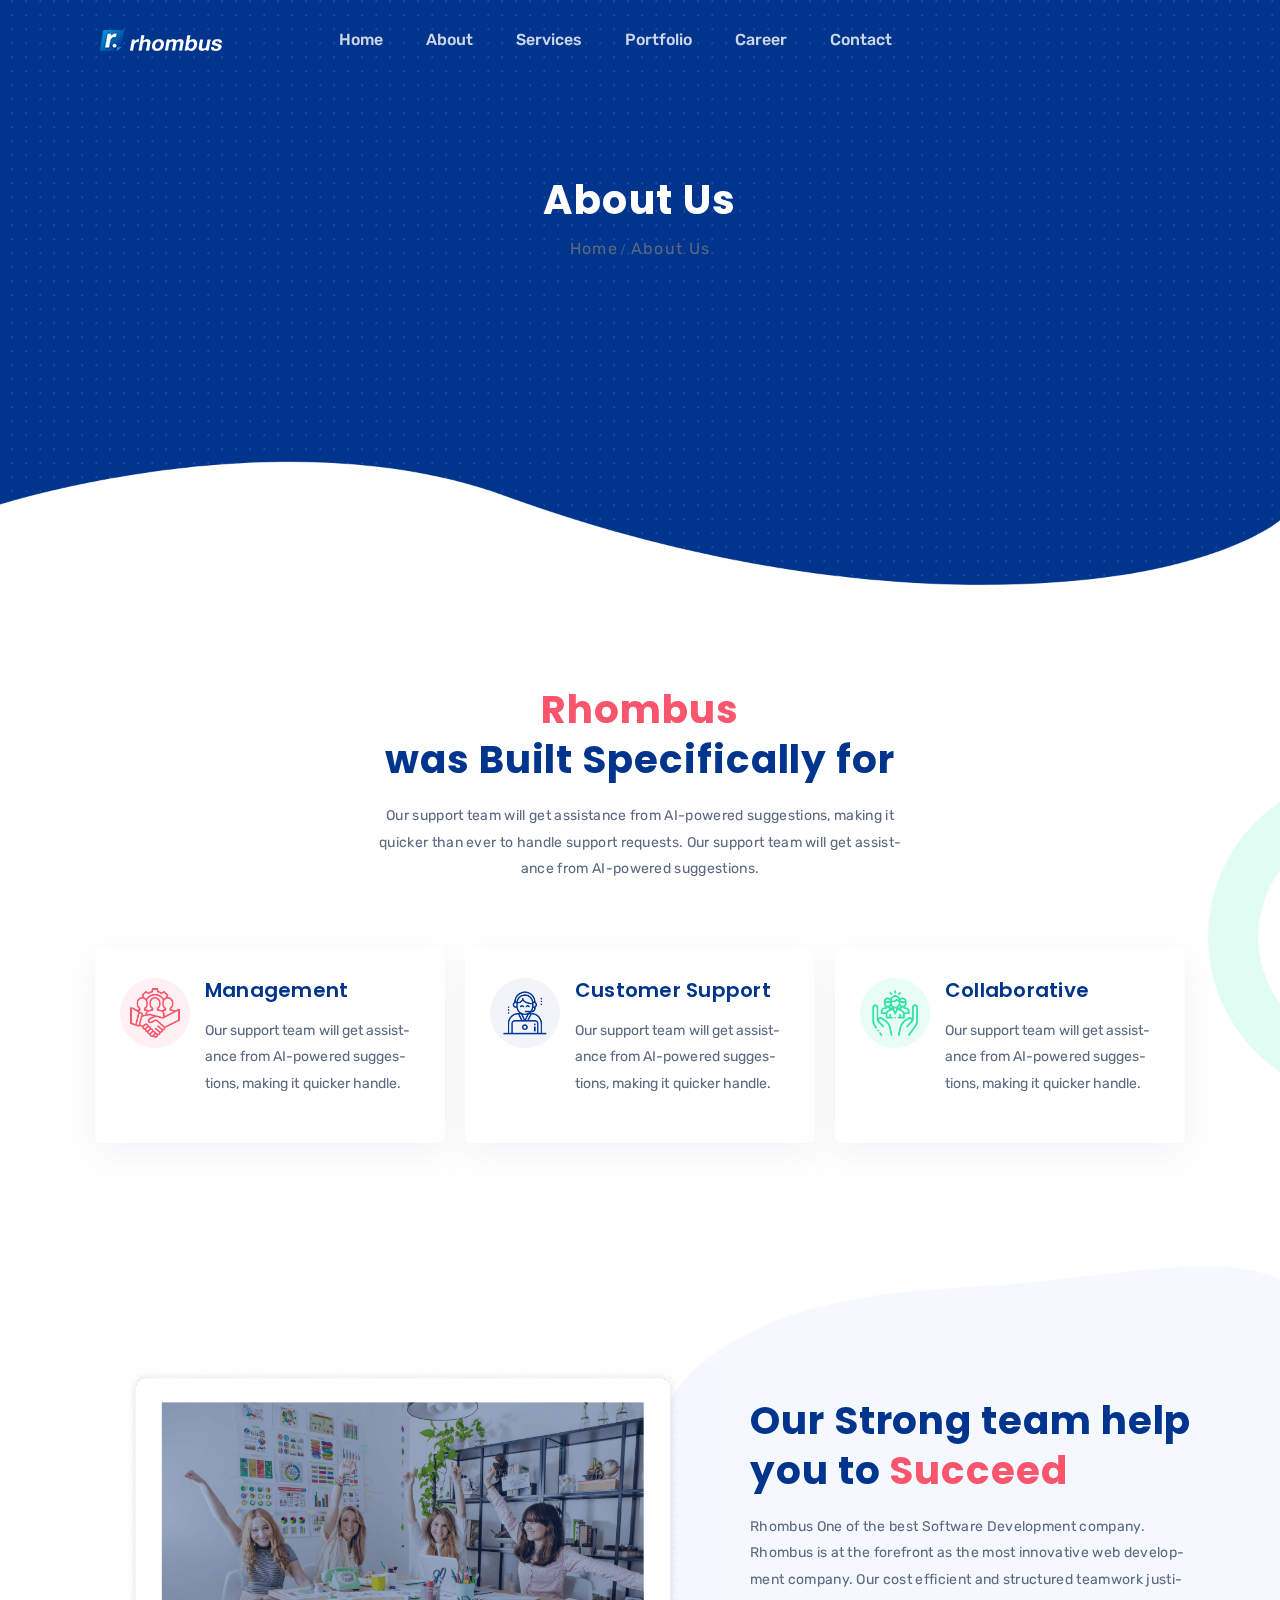
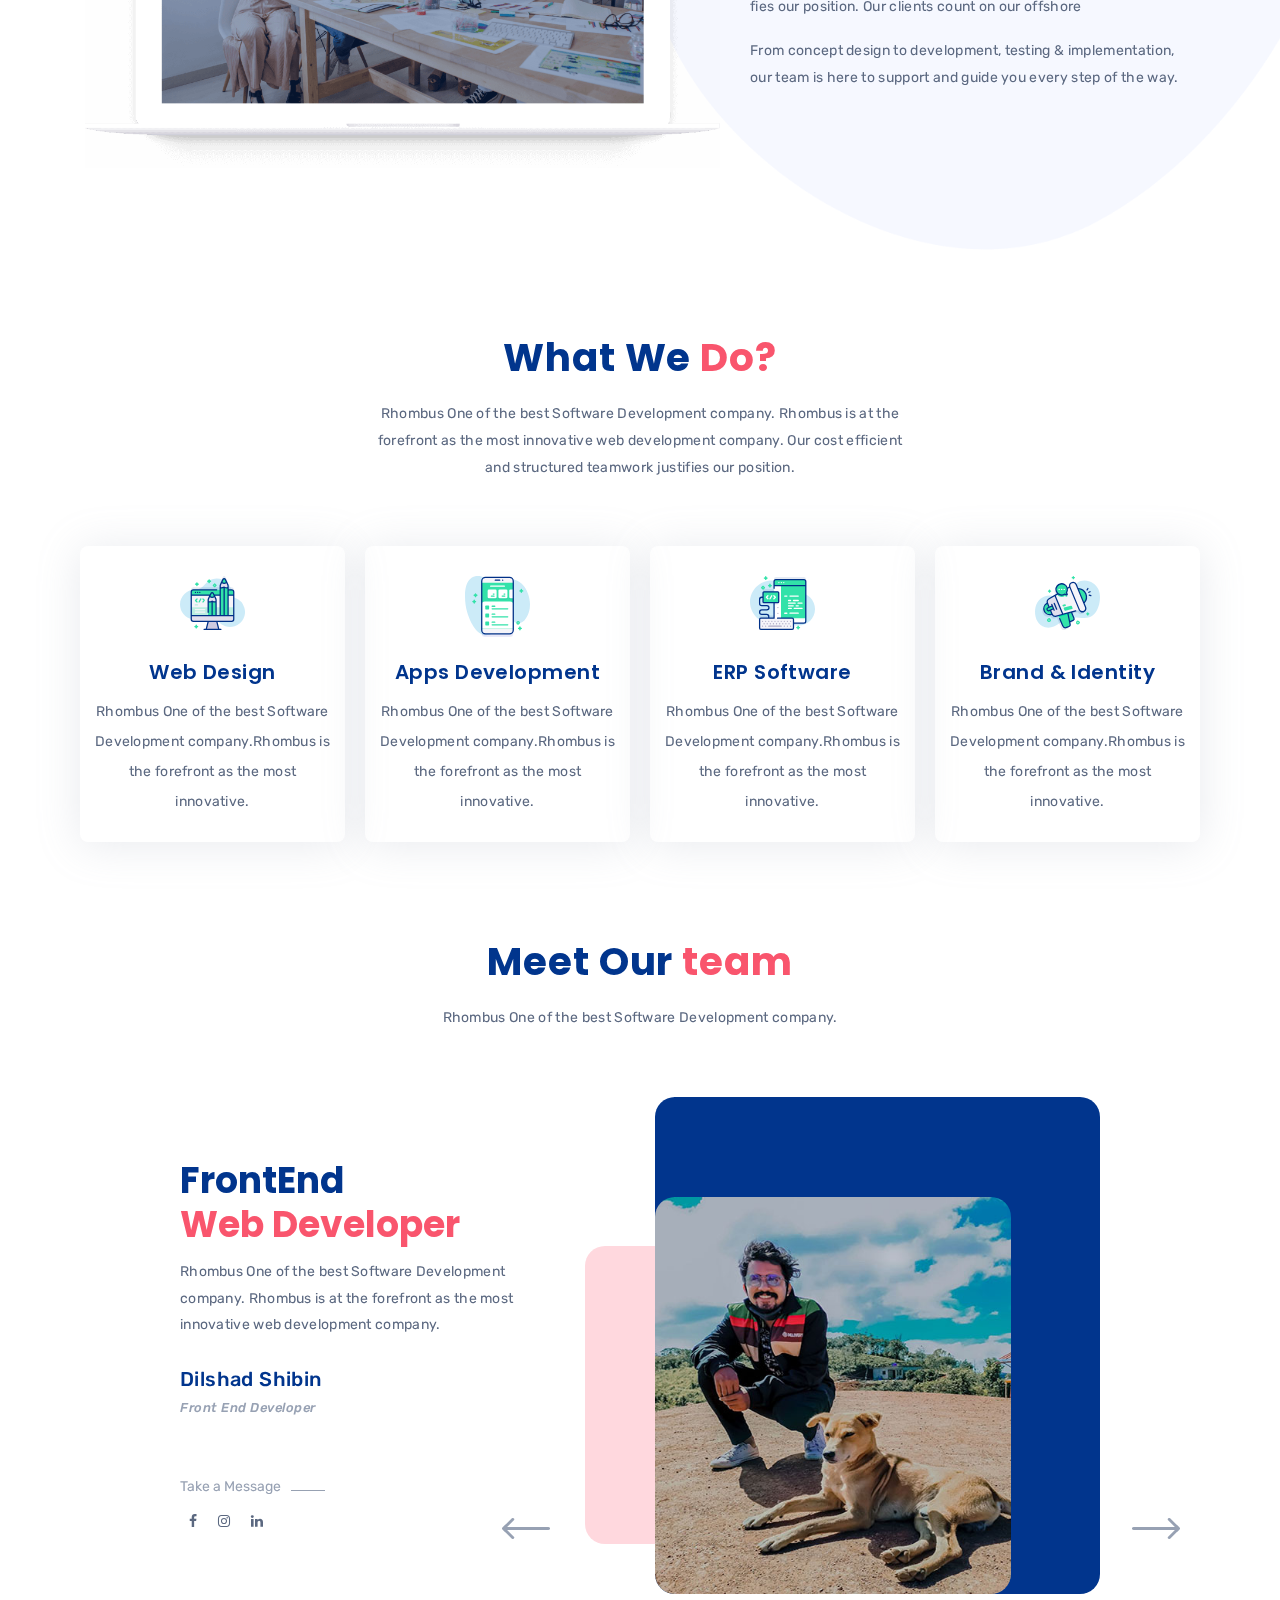
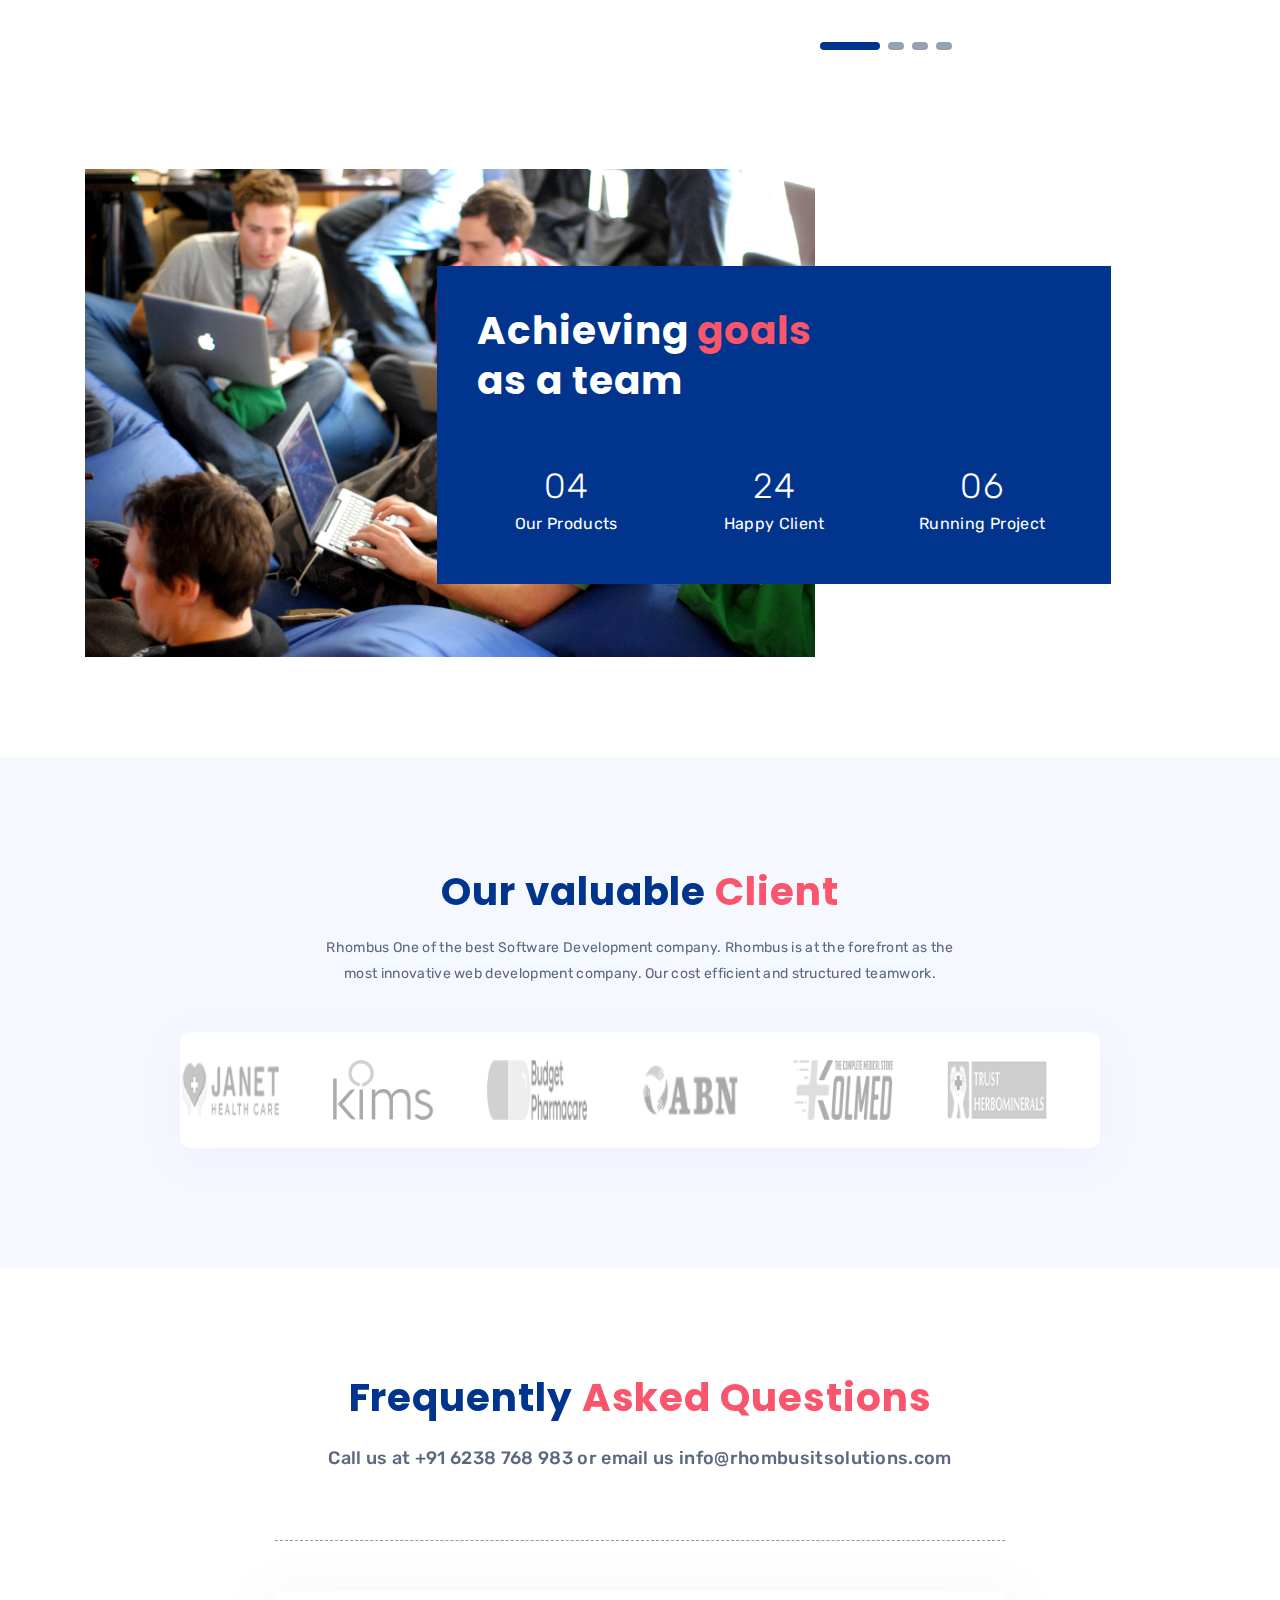
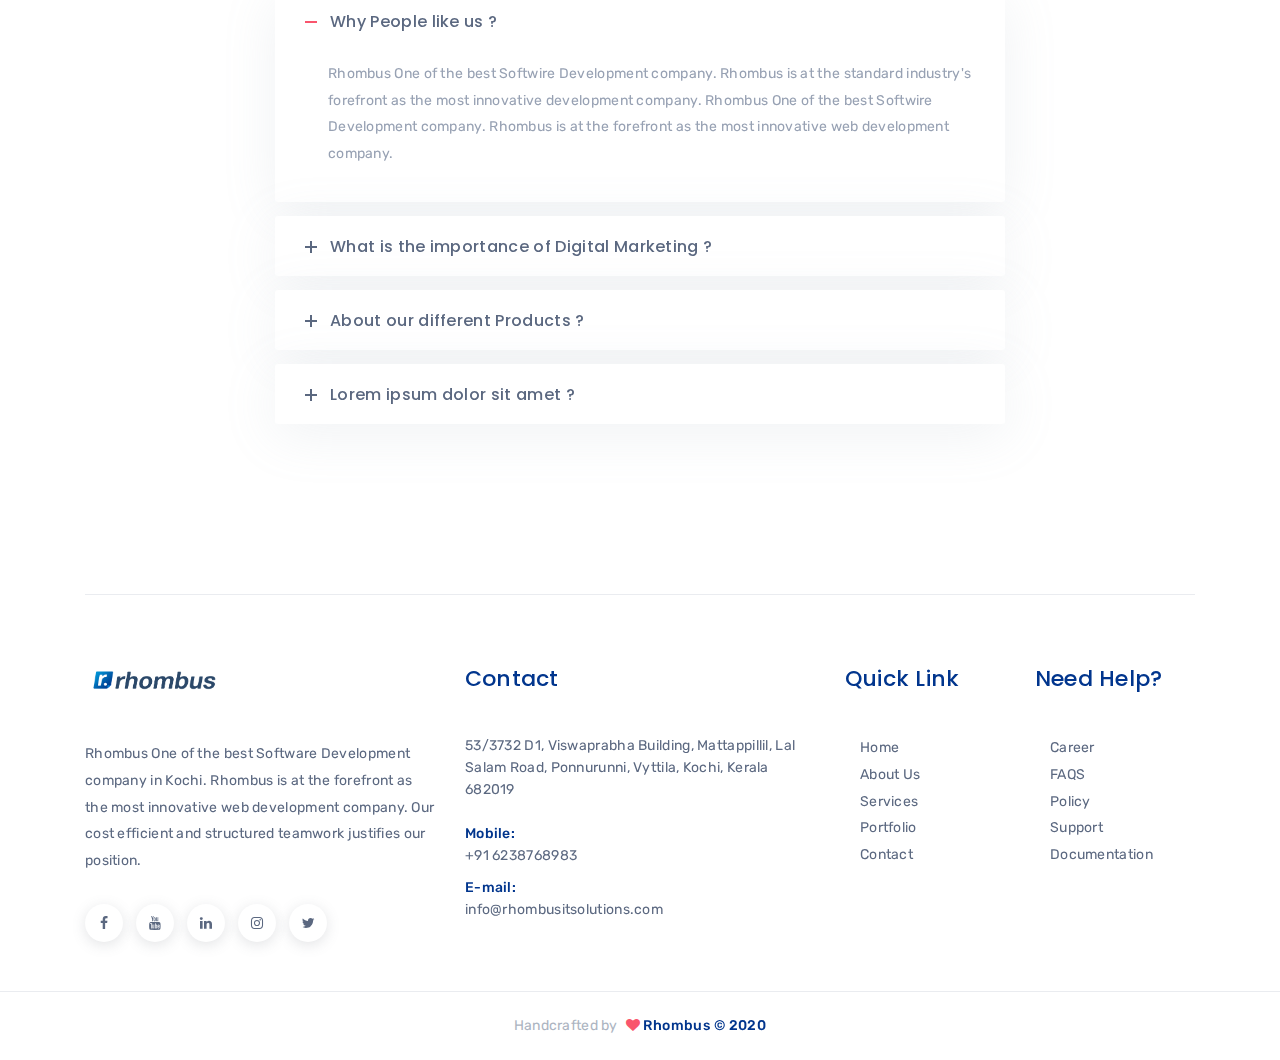
==== about.html @ 4ef1d9f0 "added website coded in local" ====
<!DOCTYPE html>
<html lang="en" style="scroll-behavior: smooth;">
    <head>
        <meta charset="UTF-8">
        <meta name="viewport" content="width=device-width, initial-scale=1.0">
        <meta http-equiv="X-UA-Compatible" content="IE=edge" />
        <meta name="theme-color" content="#01358D">
        <meta name="title" content="Web Development Company in Kochi | ERP Software | Ecommerce | Mobile Apps">
        <meta name="description" content="Rhombus IT Solutions is one of the best Web Design and Development Company in Kochi, Kerala. We providing Web Designing, Web Development, Ecommerce,ERP Software, Digital Marketing, mobile application etc. services." >
        <meta name="keywords" content="web development company in Kochi, web development company in Cochin, web design company in Kochi, web design company in Cochin, seo services in Kochi, seo services in Cochin, web design and development company in Kochi, web development and design company in Cochin, web development services in kochi, web development services in cochin, web design services in kochi, web design services in cochin, Web Application Development Company in Kochi, best digital marketing company in kochi, digital marketing agency in kerala, digital marketing companies in ernakulam, best digital marketing company kerala, social media marketing kochi, Web Application Development Company in Cochin, php web development company in Cochin, digital marketing services, Ecommerce development, Branding, ERP Software, ERP software development, Mobile applications" />
        <title>Rhombus It Solutions | Web Development Company in Kochi | ERP Software | Ecommerce | Mobile Application</title>
        <meta name="geo.placename" content="Kochi,Vyttila">
        <!-- favicon -->
        <link rel=icon href="assets/img/rhombus_favicon.png" sizes="20x20" type="image/png">
        <!-- Links -->
        <link rel="stylesheet" href="assets/css/animate.css">
        <link rel="stylesheet" href="assets/css/bootstrap.min.css">
        <link rel="stylesheet" href="assets/css/magnific-popup.css">
        <link rel="stylesheet" href="assets/css/owl-carousel.min.css">
        <link rel="stylesheet" href="assets/css/font-awesome.min.css">
        <link rel="stylesheet" href="assets/css/themify-icons.css">
        <link rel="stylesheet" href="assets/css/slick.css">
        <link rel="stylesheet" href="assets/css/animated-slider.css">
        <link rel="stylesheet" href="assets/css/style.css">
        <link rel="stylesheet" href="assets/css/responsive.css">
        <!-- Og -->
        <meta property="og:locale" content="en" />
        <meta property="og:type" content="website" />
        <meta property="og:title" content="Rhombus IT Solutions is leading Webiste development, Android Application, ERP Software Application and Digital Marketing Company in Kochi, Vyttila" />
        <meta property="og:description" content="Rhombus IT Solutions, Web Design Company in kochi offering internet marketing, SEO, Social Media Marketing, PPC , Google Adwords , mobile app development - Android, ecommerce development, ERP Software Development in Kochi,vyttila - India">
        <meta property="og:url" content="http://rhombusitsolutions.com/" />
        <meta property="og:image" content="assets/img/og-image.png">
        <meta property="og:image:type" content="image/png">
        <meta property="og:image:width" content="520">
        <meta property="og:image:height" content="600">
        <meta property="og:site_name" content="Rhombus IT Solutions" />
        <meta property="og:publisher" content="Contact : +916238768983" />
    
    
    </head>
<body>
    <!-- preloader area start -->
    <div class="preloader" id="preloader">
        <div class="preloader-inner">
            <div class="spinner">
                <div class="dot1"></div>
                <div class="dot2"></div>
            </div>
        </div>
    </div>

    <!-- sidemenu[open in mobile size] -->
    <div class="sidemenu_section">
        <div class="close_menu">
            <span class="span1"></span>
            <span class="span2"></span>
        </div>
        <div class="side_menu_links">
            <ul id="nav-scrollspy">
                <li><a href="index.html">Home</a></li>
                <li><a href="contact.html">About</a></li>
                <li><a href="index.html#service">Service</a></li>
                <li><a href="index.html#portfolio">Portfolio</a></li>
                <li><a href="career-listing.html">Career</a></li>
                <li><a href="contact.html">Contact</a></li>
            </ul>
        </div>
        <div class="logo-rhombus">
            <img src="assets/img/rhombus_flat_logo.png" alt="logo">
        </div>
    </div>

    <!-- navbar area start -->
    <nav class="navbar navbar-area navbar-area-2 navbar-expand-lg nav-style-01">
        <div class="container nav-container">
            <div class="responsive-mobile-menu">
                <div class="logo-wrapper mobile-logo">
                    <a href="index.html" class="logo">
                        <img class="main-logo" src="assets/img/rhombus_flat_logo.png" alt="logo">
                        <img class="sticky-logo" src="assets/img/rhombus_logo_03_small.png" alt="logo">
                    </a>
                </div>
                <button class="sidemenu">
                    <span class="line"></span>
                    <span class="line"></span>
                    <span class="line"></span>
            </button>
            </div>
            <div class="collapse navbar-collapse" id="rhombus_main_menu">
                <div class="logo-wrapper desktop-logo">
                    <a href="index.html" class="logo">
                        <img class="main-logo" src="assets/img/rhombus_flat_logo.png" alt="logo">
                        <img class="sticky-logo" src="assets/img/rhombus_logo_03_small.png" alt="logo">
                    </a>
                </div>
                <ul class="navbar-nav">
                    <li>
                        <a href="index.html">Home</a>
                    </li>
                    <li><a href="about.html">About</a></li>
                    <li>
                        <a href="index.html#services">Services</a>
                    </li>
                    <li>
                        <a href="index.html#portfolio">Portfolio</a>
                    </li>
                    <li><a href="career-listing.html">Career</a></li>
                    <li>
                        <a href="contact.html">Contact</a>
                    </li>
                </ul>
            </div>
        </div>
    </nav>

    <!-- breadcrumb area start -->
    <div class="breadcrumb-area breadcrumb-area-2" style="background-image:url(assets/img/bg/h5banner.png);">
        <div class="container">
            <div class="row">
                <div class="col-lg-12">
                    <div class="breadcrumb-inner">
                        <h1 class="page-title">About Us</h1>
                        <ul class="page-list">
                            <li><a href="index.html">Home</a></li>
                            <li>About Us</li>
                        </ul>
                    </div>
                </div>
            </div>
        </div>
    </div>

    <!-- Service area start -->
    <div class="service-area sbbs-service-area pd-top-112">
        <div class="container">
            <div class="row justify-content-center">
                <div class="col-xl-6">
                    <div class="section-title text-center">
                        <h2 class="title"><span>Rhombus</span> <br> was Built Specifically for</h2>
                        <p>Our support team will get assistance from AI-powered suggestions, making it quicker than ever to handle support requests. Our support team will get assistance from AI-powered suggestions.</p>
                    </div>
                </div>
            </div>
            <div class="row justify-content-center no-gutters">
                <div class="col-xl-4 col-lg-4 col-md-6">
                    <div class="single-service-left">
                        <div class="media">
                            <div class="thumb media-left">
                                <img src="assets/img/icons/f1.png" alt="service">    
                            </div>
                            <div class="media-body">
                                <h6>Management</h6>
                                <p>Our support team will get assistance from AI-powered suggestions, making it quicker handle.</p>
                            </div>
                        </div>
                    </div>                
                </div>
                <div class="col-xl-4 col-lg-4 col-md-6">
                    <div class="single-service-left">
                        <div class="media">
                            <div class="thumb media-left">
                                <img src="assets/img/icons/f2.png" alt="service">    
                            </div>
                            <div class="media-body">
                                <h6>Customer Support</h6>
                                <p>Our support team will get assistance from AI-powered suggestions, making it quicker handle.</p>
                            </div>
                        </div>
                    </div>                
                </div>
                <div class="col-xl-4 col-lg-4 col-md-6">
                    <div class="single-service-left">
                        <div class="media">
                            <div class="thumb media-left">
                                <img src="assets/img/icons/f3.png" alt="service">    
                            </div>
                            <div class="media-body">
                                <h6>Collaborative</h6>
                                <p>Our support team will get assistance from AI-powered suggestions, making it quicker handle.</p>
                            </div>
                        </div>
                    </div>                
                </div>
            </div>
        </div>
    </div>

    <!-- About area Start -->
    <div class="sbtc-success-section sbst-provide-security pd-top-80" style="background-image:url(assets/img/bg/9.png);">
        <div class="container">
            <div class="row">
                <div class="col-lg-7">
                    <div class="img-with-video img-with-video-2">
                        <div class="img-wrap">
                            <img src="assets/img/1.png" alt="img">
                        </div>
                    </div>
                </div>
                <div class="col-lg-5 desktop-center-item">
                    <div class="section-title style-two">
                        <h2 class="title">Our Strong team help <br> you to <span>Succeed</span></h2>
                        <p>Rhombus One of the best Software Development company. Rhombus is at the forefront as the most innovative web development company. Our cost efficient and structured teamwork justifies our position. Our clients count on our offshore</p>
                        <p>From concept design to development, testing & implementation, our team is here to support and guide you every step of the way.</p>
                    </div>
                </div>
            </div>
        </div>
    </div>

    <!-- what we do area -->
    <div class="sbst-service-area pd-top-80">
        <div class="container">
            <div class="row justify-content-center">
                <div class="col-xl-6 col-lg-10">
                    <div class="section-title text-center">
                        <h2 class="title">What We <span>Do?</span></h2>
                        <p>Rhombus One of the best Software Development company. Rhombus is at the forefront as the most innovative web development company. Our cost efficient and structured teamwork justifies our position.</p>
                    </div>
                </div>
            </div>
            <div class="row custom-gutters-20 justify-content-center">
                <div class="col-lg-3 col-sm-6">
                    <div class="single-service-2 text-center">
                        <div class="thumb">
                            <img src="assets/img/icons/rhombus_icons/icon_web_design.svg" alt="service">
                        </div>
                        <h6>Web Design</h6>
                        <p>Rhombus One of the best Software Development company.Rhombus is the forefront as the most innovative.</p>
                    </div>
                </div>
                <div class="col-lg-3 col-sm-6">
                    <div class="single-service-2 text-center">
                        <div class="thumb">
                            <img src="assets/img/icons/rhombus_icons/icon_mobile_apps.svg" alt="service">
                        </div>
                        <h6>Apps Development</h6>
                        <p>Rhombus One of the best Software Development company.Rhombus is the forefront as the most innovative.</p>
                    </div>
                </div>
                <div class="col-lg-3 col-sm-6">
                    <div class="single-service-2 text-center">
                        <div class="thumb">
                            <img src="assets/img/icons/rhombus_icons/icon_software_dev.svg" alt="service">
                        </div>
                        <h6>ERP Software</h6>
                        <p>Rhombus One of the best Software Development company.Rhombus is the forefront as the most innovative.</p>
                    </div>
                </div>
                <div class="col-lg-3 col-sm-6">
                    <div class="single-service-2 text-center">
                        <div class="thumb">
                            <img src="assets/img/icons/rhombus_icons/icon_digital_marketing.svg" alt="service">
                        </div>
                        <h6>Brand & Identity</h6>
                        <p>Rhombus One of the best Software Development company.Rhombus is the forefront as the most innovative.</p>
                    </div>
                </div>
            </div>
        </div>
    </div>

    <!-- Team area Start -->
    <div class="sbtc-team-section mg-top-65">
        <div class="container">
            <div class="row justify-content-center">
                <div class="col-xl-8">
                    <div class="section-title text-md-center">
                        <h2 class="title">Meet Our <span>team</span></h2>
                        <p>Rhombus One of the best Software Development company.</p>
                    </div>
                </div>
            </div>
            <div class="row">
                <div class="col-xl-10 offset-xl-1">
                    <div class="team-slider">
                        <div class="team-slider-item">
                            <div class="row">
                                <div class="col-lg-6 order-lg-12">
                                    <div class="team-member-img">
                                        <div class="team-shape1"></div>
                                        <div class="thumb">
                                            <img src="assets/img/team/dilshad shibin.jpg" alt="team">
                                        </div>
                                        <div class="team-shape2"></div>
                                    </div>
                                </div>
                                <div class="col-lg-6 order-lg-1">
                                    <div class="team-member-details">
                                        <h3>FrontEnd <br> <span>Web Developer</span></h3>
                                        <p>Rhombus One of the best Software Development company. Rhombus is at the forefront as the most innovative web development company.</p>
                                        <span class="name d-block">Dilshad Shibin</span>
                                        <span class="designation d-block">Front End Developer</span>
                                        <span class="social-media-title">Take a Message</span>
                                        <ul>
                                            <li>
                                                <a href="#" class="facebook" target="_blank"><i class="fa fa-facebook"></i></a>
                                            </li>
                                            <li>
                                                <a href="#" class="instagram" target="_blank"><i class="fa fa-instagram"></i></a>
                                            </li>
                                            <li>
                                                <a href="#" class="linkedin" target="_blank"><i class="fa fa-linkedin"></i></a>
                                            </li>
                                        </ul>
                                    </div>
                                </div>
                            </div>
                        </div>
                        <div class="team-slider-item">
                            <div class="row">
                                <div class="col-lg-6 order-lg-12">
                                    <div class="team-member-img">
                                        <div class="team-shape1"></div>
                                        <div class="thumb">
                                            <img src="assets/img/team/t2.png" alt="team">
                                        </div>
                                        <div class="team-shape2"></div>
                                    </div>
                                </div>
                                <div class="col-lg-6 order-lg-1">
                                    <div class="team-member-details">
                                        <h3>User Experience <br> <span>Problem solver</span></h3>
                                        <p>Rhombus One of the best Software Development company. Rhombus is at the forefront as the most innovative web development company.</p>
                                        <span class="name d-block">Ramya Nair</span>
                                        <span class="designation d-block">User Experience Eng.</span>
                                        <span class="social-media-title">Take a Message</span>
                                        <ul>
                                            <li>
                                                <a href="#" class="facebook" target="_blank"><i class="fa fa-facebook"></i></a>
                                            </li>
                                            <li>
                                                <a href="#" class="instagram" target="_blank"><i class="fa fa-instagram"></i></a>
                                            </li>
                                            <li>
                                                <a href="#" class="linkedin" target="_blank"><i class="fa fa-linkedin"></i></a>
                                            </li>
                                        </ul>
                                    </div>
                                </div>
                            </div>
                        </div>
                        <div class="team-slider-item">
                            <div class="row">
                                <div class="col-lg-6 order-lg-12">
                                    <div class="team-member-img">
                                        <div class="team-shape1"></div>
                                        <div class="thumb">
                                            <img src="assets/img/team/t3.png" alt="team">
                                        </div>
                                        <div class="team-shape2"></div>
                                    </div>
                                </div>
                                <div class="col-lg-6 order-lg-1">
                                    <div class="team-member-details">
                                        <h3>Customer  <br> <span>Supporter</span></h3>
                                        <p>Rhombus One of the best Software Development company. Rhombus is at the forefront as the most innovative web development company.</p>
                                        <span class="name d-block">Dheeraj</span>
                                        <span class="designation d-block">Marketing Executive</span>
                                        <span class="social-media-title">Take a Message</span>
                                        <ul>
                                            <li>
                                                <a href="#" class="facebook" target="_blank"><i class="fa fa-facebook"></i></a>
                                            </li>
                                            <li>
                                                <a href="#" class="instagram" target="_blank"><i class="fa fa-instagram"></i></a>
                                            </li>
                                            <li>
                                                <a href="#" class="linkedin" target="_blank"><i class="fa fa-linkedin"></i></a>
                                            </li>
                                        </ul>
                                    </div>
                                </div>
                            </div>
                        </div>
                        <div class="team-slider-item">
                            <div class="row">
                                <div class="col-lg-6 order-lg-12">
                                    <div class="team-member-img">
                                        <div class="team-shape1"></div>
                                        <div class="thumb">
                                            <img src="assets/img/team/t2.png" alt="team">
                                        </div>
                                        <div class="team-shape2"></div>
                                    </div>
                                </div>
                                <div class="col-lg-6 order-lg-1">
                                    <div class="team-member-details">
                                        <h3>Digital Marketing <br> <span>Executive</span></h3>
                                        <p>Rhombus One of the best Software Development company. Rhombus is at the forefront as the most innovative web development company.</p>
                                        <span class="name d-block">Arathy</span>
                                        <span class="designation d-block">Digital Marketing</span>
                                        <span class="social-media-title">Take a Message</span>
                                        <ul>
                                            <li>
                                                <a href="#" class="facebook" target="_blank"><i class="fa fa-facebook"></i></a>
                                            </li>
                                            <li>
                                                <a href="#" class="instagram" target="_blank"><i class="fa fa-instagram"></i></a>
                                            </li>
                                            <li>
                                                <a href="#" class="linkedin" target="_blank"><i class="fa fa-linkedin"></i></a>
                                            </li>
                                        </ul>
                                    </div>
                                </div>
                            </div>
                        </div>
                    </div>
                </div>
            </div>
        </div>
    </div>

    <!-- Funfacts area start-->
    <div class="sbtc-goal-counter-area pd-top-115">
        <div class="container">
            <div class="row">
                <div class="col-xl-8 col-lg-9">
                    <div class="thumb">
                        <img src="assets/img/others/7.png" alt="goal">
                    </div>
                    <div class="goal-counter">
                        <div class="section-title">
                            <h2 class="title">Achieving <span>goals</span> <br> as a team</h2>
                        </div>
                        <div class="row">
                            <div class="col-md-4">
                                <div class="single-counter text-center">
                                    <span class="counting count-num">04</span>
                                    <h6>Our Products</h6>
                                </div>
                            </div>
                            <div class="col-md-4">
                                <div class="single-counter text-center">
                                    <span class="counting count-num">24</span>
                                    <h6>Happy Client</h6>
                                </div>
                            </div>
                            <div class="col-md-4">
                                <div class="single-counter text-center">
                                    <span class="counting count-num">06</span>
                                    <h6>Running Project</h6>
                                </div>
                            </div>
                        </div>
                    </div>
                </div>
            </div>
        </div>
        <!-- <h1>hai</h1> -->
    </div>

    <!-- client area start -->
    <div class="client-area mg-top-100 bg-gray pd-top-110 pd-bottom-120">
        <div class="container">
            <div class="row justify-content-center">
                <div class="col-xl-7 col-lg-9">
                    <div class="section-title style-two text-md-center">
                        <h2 class="title">Our valuable <span>Client</span></h2>
                        <p>Rhombus One of the best Software Development company. Rhombus is at the forefront as the most <br> innovative web development company. Our cost efficient and structured teamwork.</p>
                    </div>
                </div>
            </div>
            <div class="row justify-content-center">
                <div class="col-xl-10">
                    <div class="client-slider-2">
                        <div class="item">
                            <a href="http://janethealthcare.com/" class="thumb">
                                <img src="assets/img/client-logos/Janet-Health-Care.png" alt="client">
                            </a>
                        </div>
                        <div class="item">
                            <a href="http://kimsgroups.com/" class="thumb">
                                <img src="assets/img/client-logos/kims-logo.png" alt="client">
                            </a>
                        </div>
                        <div class="item">
                            <a href="https://budgetpharmacare.com/" class="thumb">
                                <img src="assets/img/client-logos/budget_logo.png" alt="client">
                            </a>
                        </div>
                        <div class="item">
                            <a href="http://abnbusinessgroup.com/" class="thumb">
                                <img src="assets/img/client-logos/abnlogo-png.png" alt="client">
                            </a>
                        </div>
                        <div class="item">
                            <a href="http://www.kolmedkochi.com/" class="thumb">
                                <img src="assets/img/client-logos/kolmed-logo.png" alt="client">
                            </a>
                        </div>
                        <div class="item">
                            <a href="http://trustherbominerals.in/" class="thumb">
                                <img src="assets/img/client-logos/herbo-logo.png" alt="client">
                            </a>
                        </div>
                        <div class="item">
                            <a href="https://srmassociates.in/" class="thumb">
                                <img src="assets/img/client-logos/SRM Logo.png" alt="client">
                            </a>
                        </div>
                        <div class="item">
                            <a href="http://wahustad.in/" class="thumb">
                                <img src="assets/img/client-logos/Wah_Usthad_Logo.png" alt="client">
                            </a>
                        </div>
                    </div>
                </div>
            </div>
        </div>
    </div>

    <!-- faq area Start -->
    <div class="faq-area pd-top-105">
        <div class="container">
            <div class="row justify-content-center">
                <div class="col-xl-8 col-lg-11">
                    <div class="section-title style-five text-center">
                        <h2 class="title">Frequently <span>Asked Questions</span></h2>
                        <p class="sub-title">Call us at +91 6238 768 983 or email us info@rhombusitsolutions.com</p>
                    </div>
                    <div class="accordion style-two accordion-h-five" id="accordion">
                        <!-- single accordion -->
                        <div class="single-accordion card">
                            <div class="card-header" id="headingOne">
                                <h2 class="mb-0">
                                    <button class="btn btn-link" type="button" data-toggle="collapse" data-target="#collapseOne" aria-expanded="true" aria-controls="collapseOne">Why People like us ?</button>
                                </h2>
                            </div>
                            <div id="collapseOne" class="collapse show" aria-labelledby="headingOne" data-parent="#accordion">
                                <div class="card-body">
                                    Rhombus One of the best Softwire Development company. Rhombus is at the standard industry's forefront as the most innovative development company. Rhombus One of the best Softwire Development company. Rhombus is at the forefront as the most innovative web development company.
                                </div>
                            </div>
                        </div>
                        <!-- single accordion -->
                        <div class="single-accordion card">
                            <div class="card-header" id="headingTwo">
                                <h2 class="mb-0">
                                    <button class="btn btn-link collapsed" type="button" data-toggle="collapse" data-target="#collapseTwo" aria-expanded="true" aria-controls="collapseOne">What is the importance of Digital Marketing ?</button>
                                </h2>
                            </div>
                            <div id="collapseTwo" class="collapse" aria-labelledby="headingTwo" data-parent="#accordion">
                                <div class="card-body">
                                    More than two billion people around the world using Social Media every day, it has become a necessity for very small scale or large scale company to have an active performance in the Digital platform. Social media refers to websites and applications that are designed to let people share content quickly, proficiently, and in real-time. These platforms help you connect with your target audience, increase brand awareness and boost your leads and sales.
                                </div>
                            </div>
                        </div>
                        <!-- single accordion -->
                        <div class="single-accordion card">
                            <div class="card-header" id="headingThree">
                                <h2 class="mb-0">
                                    <button class="btn btn-link collapsed" type="button" data-toggle="collapse" data-target="#collapseThree" aria-expanded="true" aria-controls="collapseOne">About our different Products ?</button>
                                </h2>
                            </div>
                            <div id="collapseThree" class="collapse" aria-labelledby="headingThree" data-parent="#accordion">
                                <div class="card-body">
                                    Rhombus One of the best Softwire Development company. Rhombus is at the standard industry's forefront as the most innovative development company. Rhombus One of the best Softwire Development company. Rhombus is at the forefront as the most innovative web development company.
                                </div>
                            </div>
                        </div>
                        <!-- single accordion -->
                        <div class="single-accordion card">
                            <div class="card-header" id="headingFour">
                                <h2 class="mb-0">
                                    <button class="btn btn-link collapsed" type="button" data-toggle="collapse" data-target="#collapseFour" aria-expanded="true" aria-controls="collapseOne">Lorem ipsum dolor sit amet ?</button>
                                </h2>
                            </div>
                            <div id="collapseFour" class="collapse" aria-labelledby="headingFour" data-parent="#accordion">
                                <div class="card-body">
                                    Rhombus One of the best Softwire Development company. Rhombus is at the standard industry's forefront as the most innovative development company. Rhombus One of the best Softwire Development company. Rhombus is at the forefront as the most innovative web development company.
                                </div>
                            </div>
                        </div>
                        <!-- single accordion end -->
                    </div>
                </div>
            </div>
        </div>
    </div>


    <!-- footer area start -->
    <footer class="footer-area footer-area-2 pd-top-120">
        <div class="container">
            <div class="footer-widget-area">
                <div class="row">
                    <div class="col-lg-4 col-md-6">
                        <div class="footer-widget widget">
                            <div class="about_us_widget">
                                <a href="index.html" class="footer-logo">
                                    <img src="assets/img/rhombus_logo_03_small.png" alt="footer logo">
                                </a>
                                <p>Rhombus One of the best Software Development company in Kochi. Rhombus is at the forefront as the most innovative web development company. Our cost efficient and structured teamwork justifies our position.</p>
                                <ul class="social-icon">
                                    <li>
                                        <a class="facebook" href="https://www.facebook.com/Rhombus-It-Solutions-100766528434216/" target="_blank"><i class="fa fa-facebook  "></i></a>
                                    </li>
                                    <li>
                                        <a class="youtube" href="https://www.youtube.com/channel/UCw3fnW6gAEEda8n22D9W0QA" target="_blank"><i class="fa fa-youtube  "></i></a>
                                    </li>
                                    <li>
                                        <a class="linkedin" href="https://www.linkedin.com/company/rhombusit-solutions/" target="_blank"><i class="fa fa-linkedin"></i></a>
                                    </li>
                                    <li>
                                        <a class="instagram" href="https://www.instagram.com/rhombus_it_solutions/" target="_blank"><i class="fa fa-instagram"></i></a>
                                    </li>
                                    <li>
                                        <a class="twitter" href="https://twitter.com/RhombusIT" target="_blank"><i class="fa fa-twitter"></i></a>
                                    </li>
                                </ul>
                            </div>
                        </div>
                    </div>
                    <div class="col-lg-4 col-md-6">
                        <div class="footer-widget widget ">
                            <h4 class="widget-title">Contact</h4>
                            <div class="contact_info_list">
                                <p class="contact-content">53/3732 D1, Viswaprabha Building, Mattappillil, Lal Salam Road, Ponnurunni, Vyttila, Kochi, Kerala 682019</p>
                                <p><span>Mobile:</span> +91 6238768983</p>
                                <p><span>E-mail:</span> info@rhombusitsolutions.com</p>
                            </div>
                        </div>
                    </div>
                    <div class="col-lg-2 col-md-6">
                        <div class="footer-widget widget widget_nav_menu">
                            <h4 class="widget-title">Quick Link</h4>
                            <ul>
                                <li><a href="index.html">Home</a></li>
                                <li><a href="contact.html">About Us</a></li>
                                <li><a href="index.html#services">Services</a></li>
                                <li><a href="index.html#portfolio">Portfolio</a></li>
                                <li><a href="contact.html">Contact</a></li>
                            </ul>
                        </div>
                    </div>
                    <div class="col-lg-2 col-md-6">
                        <div class="footer-widget widget widget_nav_menu">
                            <h4 class="widget-title">Need Help?</h4>
                            <ul>
                                <li><a href="career-listing.html">Career</a></li>
                                <li><a href="coming-soon.html">FAQS</a></li>
                                <li><a href="coming-soon.html">Policy</a></li>
                                <li><a href="coming-soon.html">Support</a></li>
                                <li><a href="coming-soon.html">Documentation</a></li>
                            </ul>
                        </div>
                    </div>
                </div>
            </div>
        </div>
        <div class="copyright-inner">
            <div class="copyright-text">
                Handcrafted by <a href="http://rhombusitsolutions.com/" target="_blank"><i class="fa fa-heart"></i><span>Rhombus &copy;  2020</span></a>
            </div>
        </div>
    </footer>

    <!-- back to top area start -->
    <div class="back-to-top">
        <span class="back-top"><i class="fa fa-angle-up"></i></span>
    </div>


    <!-- jquery -->
    <script src="assets/js/jquery-2.2.4.min.js"></script>
    <script src="assets/js/popper.min.js"></script>
    <script src="assets/js/bootstrap.min.js"></script>
    <script src="assets/js/jquery.magnific-popup.js"></script>
    <script src="assets/js/wow.min.js"></script>
    <script src="assets/js/owl.carousel.min.js"></script>
    <script src="assets/js/slick.js"></script>
    <script src="assets/js/jquery.cssslider.min.js"></script>
    <script src="assets/js/waypoints.min.js"></script>
    <script src="assets/js/jquery.counterup.min.js"></script>
    <script src="assets/js/imagesloaded.pkgd.min.js"></script>
    <script src="assets/js/isotope.pkgd.min.js"></script>
    <script src="assets/js/worldmap-libs.js"></script>
    <script src="assets/js/main.js"></script>
    
</body>
</html>
---- assets/css/themify-icons.css ----
@font-face {
	font-family: 'themify';
	src:url('../fonts/themify.eot?-fvbane');
	src:url('../fonts/themify.eot?#iefix-fvbane') format('embedded-opentype'),
		url('../fonts/themify.woff?-fvbane') format('woff'),
		url('../fonts/themify.ttf?-fvbane') format('truetype'),
		url('../fonts/themify.svg?-fvbane#themify') format('svg');
	font-weight: normal;
	font-style: normal;
}

[class^="ti-"], [class*=" ti-"] {
	font-family: 'themify';
	speak: none;
	font-style: normal;
	font-weight: normal;
	font-variant: normal;
	text-transform: none;
	line-height: 1;

	/* Better Font Rendering =========== */
	-webkit-font-smoothing: antialiased;
	-moz-osx-font-smoothing: grayscale;
}

.ti-wand:before {
	content: "\e600";
}
.ti-volume:before {
	content: "\e601";
}
.ti-user:before {
	content: "\e602";
}
.ti-unlock:before {
	content: "\e603";
}
.ti-unlink:before {
	content: "\e604";
}
.ti-trash:before {
	content: "\e605";
}
.ti-thought:before {
	content: "\e606";
}
.ti-target:before {
	content: "\e607";
}
.ti-tag:before {
	content: "\e608";
}
.ti-tablet:before {
	content: "\e609";
}
.ti-star:before {
	content: "\e60a";
}
.ti-spray:before {
	content: "\e60b";
}
.ti-signal:before {
	content: "\e60c";
}
.ti-shopping-cart:before {
	content: "\e60d";
}
.ti-shopping-cart-full:before {
	content: "\e60e";
}
.ti-settings:before {
	content: "\e60f";
}
.ti-search:before {
	content: "\e610";
}
.ti-zoom-in:before {
	content: "\e611";
}
.ti-zoom-out:before {
	content: "\e612";
}
.ti-cut:before {
	content: "\e613";
}
.ti-ruler:before {
	content: "\e614";
}
.ti-ruler-pencil:before {
	content: "\e615";
}
.ti-ruler-alt:before {
	content: "\e616";
}
.ti-bookmark:before {
	content: "\e617";
}
.ti-bookmark-alt:before {
	content: "\e618";
}
.ti-reload:before {
	content: "\e619";
}
.ti-plus:before {
	content: "\e61a";
}
.ti-pin:before {
	content: "\e61b";
}
.ti-pencil:before {
	content: "\e61c";
}
.ti-pencil-alt:before {
	content: "\e61d";
}
.ti-paint-roller:before {
	content: "\e61e";
}
.ti-paint-bucket:before {
	content: "\e61f";
}
.ti-na:before {
	content: "\e620";
}
.ti-mobile:before {
	content: "\e621";
}
.ti-minus:before {
	content: "\e622";
}
.ti-medall:before {
	content: "\e623";
}
.ti-medall-alt:before {
	content: "\e624";
}
.ti-marker:before {
	content: "\e625";
}
.ti-marker-alt:before {
	content: "\e626";
}
.ti-arrow-up:before {
	content: "\e627";
}
.ti-arrow-right:before {
	content: "\e628";
}
.ti-arrow-left:before {
	content: "\e629";
}
.ti-arrow-down:before {
	content: "\e62a";
}
.ti-lock:before {
	content: "\e62b";
}
.ti-location-arrow:before {
	content: "\e62c";
}
.ti-link:before {
	content: "\e62d";
}
.ti-layout:before {
	content: "\e62e";
}
.ti-layers:before {
	content: "\e62f";
}
.ti-layers-alt:before {
	content: "\e630";
}
.ti-key:before {
	content: "\e631";
}
.ti-import:before {
	content: "\e632";
}
.ti-image:before {
	content: "\e633";
}
.ti-heart:before {
	content: "\e634";
}
.ti-heart-broken:before {
	content: "\e635";
}
.ti-hand-stop:before {
	content: "\e636";
}
.ti-hand-open:before {
	content: "\e637";
}
.ti-hand-drag:before {
	content: "\e638";
}
.ti-folder:before {
	content: "\e639";
}
.ti-flag:before {
	content: "\e63a";
}
.ti-flag-alt:before {
	content: "\e63b";
}
.ti-flag-alt-2:before {
	content: "\e63c";
}
.ti-eye:before {
	content: "\e63d";
}
.ti-export:before {
	content: "\e63e";
}
.ti-exchange-vertical:before {
	content: "\e63f";
}
.ti-desktop:before {
	content: "\e640";
}
.ti-cup:before {
	content: "\e641";
}
.ti-crown:before {
	content: "\e642";
}
.ti-comments:before {
	content: "\e643";
}
.ti-comment:before {
	content: "\e644";
}
.ti-comment-alt:before {
	content: "\e645";
}
.ti-close:before {
	content: "\e646";
}
.ti-clip:before {
	content: "\e647";
}
.ti-angle-up:before {
	content: "\e648";
}
.ti-angle-right:before {
	content: "\e649";
}
.ti-angle-left:before {
	content: "\e64a";
}
.ti-angle-down:before {
	content: "\e64b";
}
.ti-check:before {
	content: "\e64c";
}
.ti-check-box:before {
	content: "\e64d";
}
.ti-camera:before {
	content: "\e64e";
}
.ti-announcement:before {
	content: "\e64f";
}
.ti-brush:before {
	content: "\e650";
}
.ti-briefcase:before {
	content: "\e651";
}
.ti-bolt:before {
	content: "\e652";
}
.ti-bolt-alt:before {
	content: "\e653";
}
.ti-blackboard:before {
	content: "\e654";
}
.ti-bag:before {
	content: "\e655";
}
.ti-move:before {
	content: "\e656";
}
.ti-arrows-vertical:before {
	content: "\e657";
}
.ti-arrows-horizontal:before {
	content: "\e658";
}
.ti-fullscreen:before {
	content: "\e659";
}
.ti-arrow-top-right:before {
	content: "\e65a";
}
.ti-arrow-top-left:before {
	content: "\e65b";
}
.ti-arrow-circle-up:before {
	content: "\e65c";
}
.ti-arrow-circle-right:before {
	content: "\e65d";
}
.ti-arrow-circle-left:before {
	content: "\e65e";
}
.ti-arrow-circle-down:before {
	content: "\e65f";
}
.ti-angle-double-up:before {
	content: "\e660";
}
.ti-angle-double-right:before {
	content: "\e661";
}
.ti-angle-double-left:before {
	content: "\e662";
}
.ti-angle-double-down:before {
	content: "\e663";
}
.ti-zip:before {
	content: "\e664";
}
.ti-world:before {
	content: "\e665";
}
.ti-wheelchair:before {
	content: "\e666";
}
.ti-view-list:before {
	content: "\e667";
}
.ti-view-list-alt:before {
	content: "\e668";
}
.ti-view-grid:before {
	content: "\e669";
}
.ti-uppercase:before {
	content: "\e66a";
}
.ti-upload:before {
	content: "\e66b";
}
.ti-underline:before {
	content: "\e66c";
}
.ti-truck:before {
	content: "\e66d";
}
.ti-timer:before {
	content: "\e66e";
}
.ti-ticket:before {
	content: "\e66f";
}
.ti-thumb-up:before {
	content: "\e670";
}
.ti-thumb-down:before {
	content: "\e671";
}
.ti-text:before {
	content: "\e672";
}
.ti-stats-up:before {
	content: "\e673";
}
.ti-stats-down:before {
	content: "\e674";
}
.ti-split-v:before {
	content: "\e675";
}
.ti-split-h:before {
	content: "\e676";
}
.ti-smallcap:before {
	content: "\e677";
}
.ti-shine:before {
	content: "\e678";
}
.ti-shift-right:before {
	content: "\e679";
}
.ti-shift-left:before {
	content: "\e67a";
}
.ti-shield:before {
	content: "\e67b";
}
.ti-notepad:before {
	content: "\e67c";
}
.ti-server:before {
	content: "\e67d";
}
.ti-quote-right:before {
	content: "\e67e";
}
.ti-quote-left:before {
	content: "\e67f";
}
.ti-pulse:before {
	content: "\e680";
}
.ti-printer:before {
	content: "\e681";
}
.ti-power-off:before {
	content: "\e682";
}
.ti-plug:before {
	content: "\e683";
}
.ti-pie-chart:before {
	content: "\e684";
}
.ti-paragraph:before {
	content: "\e685";
}
.ti-panel:before {
	content: "\e686";
}
.ti-package:before {
	content: "\e687";
}
.ti-music:before {
	content: "\e688";
}
.ti-music-alt:before {
	content: "\e689";
}
.ti-mouse:before {
	content: "\e68a";
}
.ti-mouse-alt:before {
	content: "\e68b";
}
.ti-money:before {
	content: "\e68c";
}
.ti-microphone:before {
	content: "\e68d";
}
.ti-menu:before {
	content: "\e68e";
}
.ti-menu-alt:before {
	content: "\e68f";
}
.ti-map:before {
	content: "\e690";
}
.ti-map-alt:before {
	content: "\e691";
}
.ti-loop:before {
	content: "\e692";
}
.ti-location-pin:before {
	content: "\e693";
}
.ti-list:before {
	content: "\e694";
}
.ti-light-bulb:before {
	content: "\e695";
}
.ti-Italic:before {
	content: "\e696";
}
.ti-info:before {
	content: "\e697";
}
.ti-infinite:before {
	content: "\e698";
}
.ti-id-badge:before {
	content: "\e699";
}
.ti-hummer:before {
	content: "\e69a";
}
.ti-home:before {
	content: "\e69b";
}
.ti-help:before {
	content: "\e69c";
}
.ti-headphone:before {
	content: "\e69d";
}
.ti-harddrives:before {
	content: "\e69e";
}
.ti-harddrive:before {
	content: "\e69f";
}
.ti-gift:before {
	content: "\e6a0";
}
.ti-game:before {
	content: "\e6a1";
}
.ti-filter:before {
	content: "\e6a2";
}
.ti-files:before {
	content: "\e6a3";
}
.ti-file:before {
	content: "\e6a4";
}
.ti-eraser:before {
	content: "\e6a5";
}
.ti-envelope:before {
	content: "\e6a6";
}
.ti-download:before {
	content: "\e6a7";
}
.ti-direction:before {
	content: "\e6a8";
}
.ti-direction-alt:before {
	content: "\e6a9";
}
.ti-dashboard:before {
	content: "\e6aa";
}
.ti-control-stop:before {
	content: "\e6ab";
}
.ti-control-shuffle:before {
	content: "\e6ac";
}
.ti-control-play:before {
	content: "\e6ad";
}
.ti-control-pause:before {
	content: "\e6ae";
}
.ti-control-forward:before {
	content: "\e6af";
}
.ti-control-backward:before {
	content: "\e6b0";
}
.ti-cloud:before {
	content: "\e6b1";
}
.ti-cloud-up:before {
	content: "\e6b2";
}
.ti-cloud-down:before {
	content: "\e6b3";
}
.ti-clipboard:before {
	content: "\e6b4";
}
.ti-car:before {
	content: "\e6b5";
}
.ti-calendar:before {
	content: "\e6b6";
}
.ti-book:before {
	content: "\e6b7";
}
.ti-bell:before {
	content: "\e6b8";
}
.ti-basketball:before {
	content: "\e6b9";
}
.ti-bar-chart:before {
	content: "\e6ba";
}
.ti-bar-chart-alt:before {
	content: "\e6bb";
}
.ti-back-right:before {
	content: "\e6bc";
}
.ti-back-left:before {
	content: "\e6bd";
}
.ti-arrows-corner:before {
	content: "\e6be";
}
.ti-archive:before {
	content: "\e6bf";
}
.ti-anchor:before {
	content: "\e6c0";
}
.ti-align-right:before {
	content: "\e6c1";
}
.ti-align-left:before {
	content: "\e6c2";
}
.ti-align-justify:before {
	content: "\e6c3";
}
.ti-align-center:before {
	content: "\e6c4";
}
.ti-alert:before {
	content: "\e6c5";
}
.ti-alarm-clock:before {
	content: "\e6c6";
}
.ti-agenda:before {
	content: "\e6c7";
}
.ti-write:before {
	content: "\e6c8";
}
.ti-window:before {
	content: "\e6c9";
}
.ti-widgetized:before {
	content: "\e6ca";
}
.ti-widget:before {
	content: "\e6cb";
}
.ti-widget-alt:before {
	content: "\e6cc";
}
.ti-wallet:before {
	content: "\e6cd";
}
.ti-video-clapper:before {
	content: "\e6ce";
}
.ti-video-camera:before {
	content: "\e6cf";
}
.ti-vector:before {
	content: "\e6d0";
}
.ti-themify-logo:before {
	content: "\e6d1";
}
.ti-themify-favicon:before {
	content: "\e6d2";
}
.ti-themify-favicon-alt:before {
	content: "\e6d3";
}
.ti-support:before {
	content: "\e6d4";
}
.ti-stamp:before {
	content: "\e6d5";
}
.ti-split-v-alt:before {
	content: "\e6d6";
}
.ti-slice:before {
	content: "\e6d7";
}
.ti-shortcode:before {
	content: "\e6d8";
}
.ti-shift-right-alt:before {
	content: "\e6d9";
}
.ti-shift-left-alt:before {
	content: "\e6da";
}
.ti-ruler-alt-2:before {
	content: "\e6db";
}
.ti-receipt:before {
	content: "\e6dc";
}
.ti-pin2:before {
	content: "\e6dd";
}
.ti-pin-alt:before {
	content: "\e6de";
}
.ti-pencil-alt2:before {
	content: "\e6df";
}
.ti-palette:before {
	content: "\e6e0";
}
.ti-more:before {
	content: "\e6e1";
}
.ti-more-alt:before {
	content: "\e6e2";
}
.ti-microphone-alt:before {
	content: "\e6e3";
}
.ti-magnet:before {
	content: "\e6e4";
}
.ti-line-double:before {
	content: "\e6e5";
}
.ti-line-dotted:before {
	content: "\e6e6";
}
.ti-line-dashed:before {
	content: "\e6e7";
}
.ti-layout-width-full:before {
	content: "\e6e8";
}
.ti-layout-width-default:before {
	content: "\e6e9";
}
.ti-layout-width-default-alt:before {
	content: "\e6ea";
}
.ti-layout-tab:before {
	content: "\e6eb";
}
.ti-layout-tab-window:before {
	content: "\e6ec";
}
.ti-layout-tab-v:before {
	content: "\e6ed";
}
.ti-layout-tab-min:before {
	content: "\e6ee";
}
.ti-layout-slider:before {
	content: "\e6ef";
}
.ti-layout-slider-alt:before {
	content: "\e6f0";
}
.ti-layout-sidebar-right:before {
	content: "\e6f1";
}
.ti-layout-sidebar-none:before {
	content: "\e6f2";
}
.ti-layout-sidebar-left:before {
	content: "\e6f3";
}
.ti-layout-placeholder:before {
	content: "\e6f4";
}
.ti-layout-menu:before {
	content: "\e6f5";
}
.ti-layout-menu-v:before {
	content: "\e6f6";
}
.ti-layout-menu-separated:before {
	content: "\e6f7";
}
.ti-layout-menu-full:before {
	content: "\e6f8";
}
.ti-layout-media-right-alt:before {
	content: "\e6f9";
}
.ti-layout-media-right:before {
	content: "\e6fa";
}
.ti-layout-media-overlay:before {
	content: "\e6fb";
}
.ti-layout-media-overlay-alt:before {
	content: "\e6fc";
}
.ti-layout-media-overlay-alt-2:before {
	content: "\e6fd";
}
.ti-layout-media-left-alt:before {
	content: "\e6fe";
}
.ti-layout-media-left:before {
	content: "\e6ff";
}
.ti-layout-media-center-alt:before {
	content: "\e700";
}
.ti-layout-media-center:before {
	content: "\e701";
}
.ti-layout-list-thumb:before {
	content: "\e702";
}
.ti-layout-list-thumb-alt:before {
	content: "\e703";
}
.ti-layout-list-post:before {
	content: "\e704";
}
.ti-layout-list-large-image:before {
	content: "\e705";
}
.ti-layout-line-solid:before {
	content: "\e706";
}
.ti-layout-grid4:before {
	content: "\e707";
}
.ti-layout-grid3:before {
	content: "\e708";
}
.ti-layout-grid2:before {
	content: "\e709";
}
.ti-layout-grid2-thumb:before {
	content: "\e70a";
}
.ti-layout-cta-right:before {
	content: "\e70b";
}
.ti-layout-cta-left:before {
	content: "\e70c";
}
.ti-layout-cta-center:before {
	content: "\e70d";
}
.ti-layout-cta-btn-right:before {
	content: "\e70e";
}
.ti-layout-cta-btn-left:before {
	content: "\e70f";
}
.ti-layout-column4:before {
	content: "\e710";
}
.ti-layout-column3:before {
	content: "\e711";
}
.ti-layout-column2:before {
	content: "\e712";
}
.ti-layout-accordion-separated:before {
	content: "\e713";
}
.ti-layout-accordion-merged:before {
	content: "\e714";
}
.ti-layout-accordion-list:before {
	content: "\e715";
}
.ti-ink-pen:before {
	content: "\e716";
}
.ti-info-alt:before {
	content: "\e717";
}
.ti-help-alt:before {
	content: "\e718";
}
.ti-headphone-alt:before {
	content: "\e719";
}
.ti-hand-point-up:before {
	content: "\e71a";
}
.ti-hand-point-right:before {
	content: "\e71b";
}
.ti-hand-point-left:before {
	content: "\e71c";
}
.ti-hand-point-down:before {
	content: "\e71d";
}
.ti-gallery:before {
	content: "\e71e";
}
.ti-face-smile:before {
	content: "\e71f";
}
.ti-face-sad:before {
	content: "\e720";
}
.ti-credit-card:before {
	content: "\e721";
}
.ti-control-skip-forward:before {
	content: "\e722";
}
.ti-control-skip-backward:before {
	content: "\e723";
}
.ti-control-record:before {
	content: "\e724";
}
.ti-control-eject:before {
	content: "\e725";
}
.ti-comments-smiley:before {
	content: "\e726";
}
.ti-brush-alt:before {
	content: "\e727";
}
.ti-youtube:before {
	content: "\e728";
}
.ti-vimeo:before {
	content: "\e729";
}
.ti-twitter:before {
	content: "\e72a";
}
.ti-time:before {
	content: "\e72b";
}
.ti-tumblr:before {
	content: "\e72c";
}
.ti-skype:before {
	content: "\e72d";
}
.ti-share:before {
	content: "\e72e";
}
.ti-share-alt:before {
	content: "\e72f";
}
.ti-rocket:before {
	content: "\e730";
}
.ti-pinterest:before {
	content: "\e731";
}
.ti-new-window:before {
	content: "\e732";
}
.ti-microsoft:before {
	content: "\e733";
}
.ti-list-ol:before {
	content: "\e734";
}
.ti-linkedin:before {
	content: "\e735";
}
.ti-layout-sidebar-2:before {
	content: "\e736";
}
.ti-layout-grid4-alt:before {
	content: "\e737";
}
.ti-layout-grid3-alt:before {
	content: "\e738";
}
.ti-layout-grid2-alt:before {
	content: "\e739";
}
.ti-layout-column4-alt:before {
	content: "\e73a";
}
.ti-layout-column3-alt:before {
	content: "\e73b";
}
.ti-layout-column2-alt:before {
	content: "\e73c";
}
.ti-instagram:before {
	content: "\e73d";
}
.ti-google:before {
	content: "\e73e";
}
.ti-github:before {
	content: "\e73f";
}
.ti-flickr:before {
	content: "\e740";
}
.ti-facebook:before {
	content: "\e741";
}
.ti-dropbox:before {
	content: "\e742";
}
.ti-dribbble:before {
	content: "\e743";
}
.ti-apple:before {
	content: "\e744";
}
.ti-android:before {
	content: "\e745";
}
.ti-save:before {
	content: "\e746";
}
.ti-save-alt:before {
	content: "\e747";
}
.ti-yahoo:before {
	content: "\e748";
}
.ti-wordpress:before {
	content: "\e749";
}
.ti-vimeo-alt:before {
	content: "\e74a";
}
.ti-twitter-alt:before {
	content: "\e74b";
}
.ti-tumblr-alt:before {
	content: "\e74c";
}
.ti-trello:before {
	content: "\e74d";
}
.ti-stack-overflow:before {
	content: "\e74e";
}
.ti-soundcloud:before {
	content: "\e74f";
}
.ti-sharethis:before {
	content: "\e750";
}
.ti-sharethis-alt:before {
	content: "\e751";
}
.ti-reddit:before {
	content: "\e752";
}
.ti-pinterest-alt:before {
	content: "\e753";
}
.ti-microsoft-alt:before {
	content: "\e754";
}
.ti-linux:before {
	content: "\e755";
}
.ti-jsfiddle:before {
	content: "\e756";
}
.ti-joomla:before {
	content: "\e757";
}
.ti-html5:before {
	content: "\e758";
}
.ti-flickr-alt:before {
	content: "\e759";
}
.ti-email:before {
	content: "\e75a";
}
.ti-drupal:before {
	content: "\e75b";
}
.ti-dropbox-alt:before {
	content: "\e75c";
}
.ti-css3:before {
	content: "\e75d";
}
.ti-rss:before {
	content: "\e75e";
}
.ti-rss-alt:before {
	content: "\e75f";
}
---- assets/css/animated-slider.css ----
/* fixme: rename choose_slider_items to animated-slider or something */

.choose_slider_items li {
	position: relative;
	list-style: none;
	display: none;

	-webkit-transition: all 0.5s ease-in-out;
	-moz-transition: all 0.5s ease-in-out;
	-o-transition: all 0.5s ease-in-out;
	transition: all 0.5s ease-in-out;
}

.choose_slider_items .previous_hidden {
	display: block;
	transform: scale(0.6,0.6);
	-moz-transform: scale(0.6,0.6);
	-ms-transform: scale(0.6,0.6);
	-webkit-transform: scale(0.6,0.6);
	opacity: 0.0;
	position: absolute;
	top: 40px;
	left: -5px;
	z-index: 0;
}

.choose_slider_items .next_hidden {
	display: block;
	transform: scale(0.6,0.6);
	-moz-transform: scale(0.6,0.6);
	-ms-transform: scale(0.6,0.6);
	-webkit-transform: scale(0.6,0.6);
	opacity: 0.0;
	position: absolute;
	top: 40px;
	left: 525px;
	z-index: 0;
}

.choose_slider_items .previous_item {
	display: block;
	transform: scale(0.8,0.8);
	-moz-transform: scale(0.8,0.8);
	-ms-transform: scale(0.8,0.8);
	-webkit-transform: scale(0.8,0.8);
	position: absolute;
	top: 40px;
	left: 95px;
	z-index: 0;
}

.choose_slider_items .next_item {
	display: block;
	transform: scale(0.8,0.8);
	-moz-transform: scale(0.8,0.8);
	-ms-transform: scale(0.8,0.8);
	-webkit-transform: scale(0.8,0.8);
	opacity: 0.65;
	position: absolute;
	top: 10px;
	left: 290px;
	z-index: 0;
}


.choose_slider_items .previous_item_2 {
	display: block;
	transform: scale(0.6,0.6);
	-moz-transform: scale(0.6,0.6);
	-ms-transform: scale(0.6,0.6);
	-webkit-transform: scale(0.6,0.6);
	position: absolute;
	top: 40px;
	left: -5px;
	z-index: 0;
}

.choose_slider_items .next_item_2 {
	display: block;
	transform: scale(0.6,0.6);
	-moz-transform: scale(0.6,0.6);
	-ms-transform: scale(0.6,0.6);
	-webkit-transform: scale(0.6,0.6);
	opacity: 0.35;
	position: absolute;
	top: 40px;
	left: 305px;
	z-index: 0;
}


.choose_slider_items .current_item {
	display: block;
	position: absolute;
	transform: scale(1,1);
	-moz-transform: scale(1,1);
	-ms-transform: scale(1,1);
	-webkit-transform: scale(1,1);
	top: 0;
	left: 262px;
	z-index: 2;
}
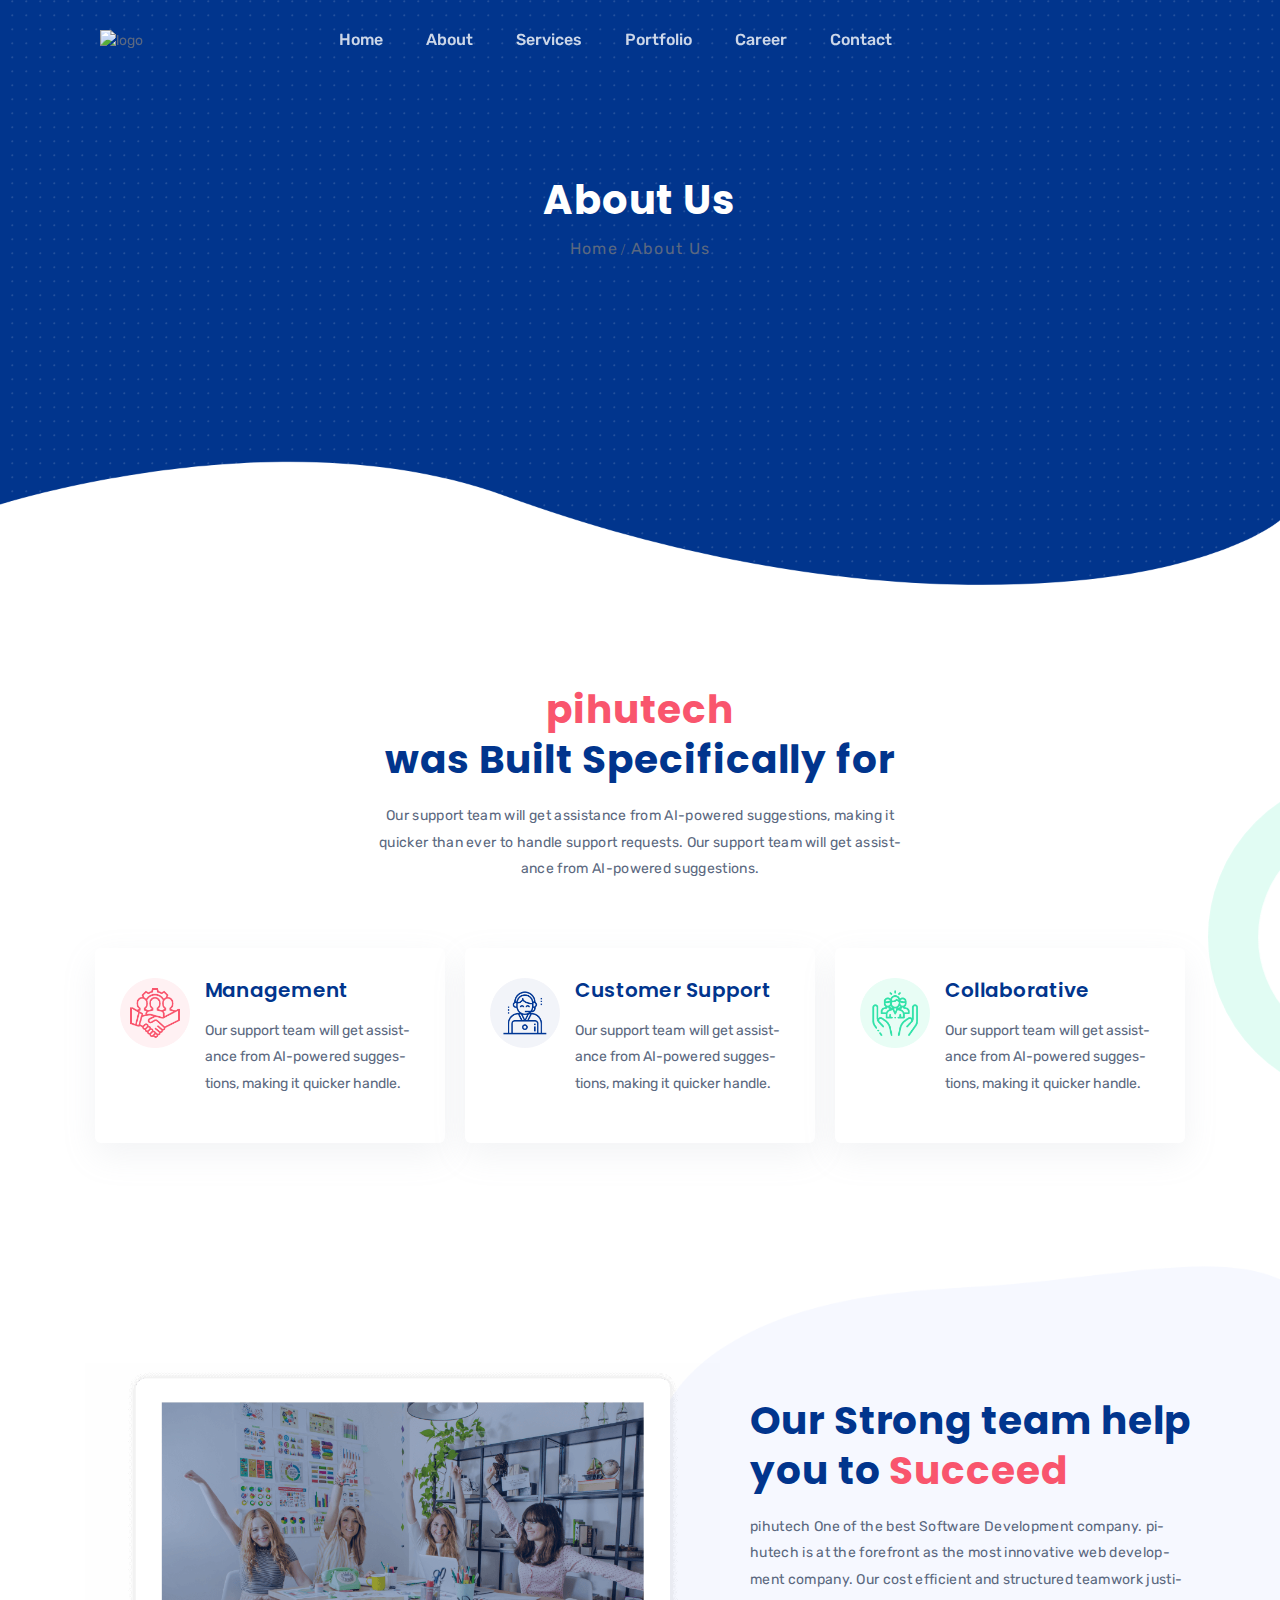
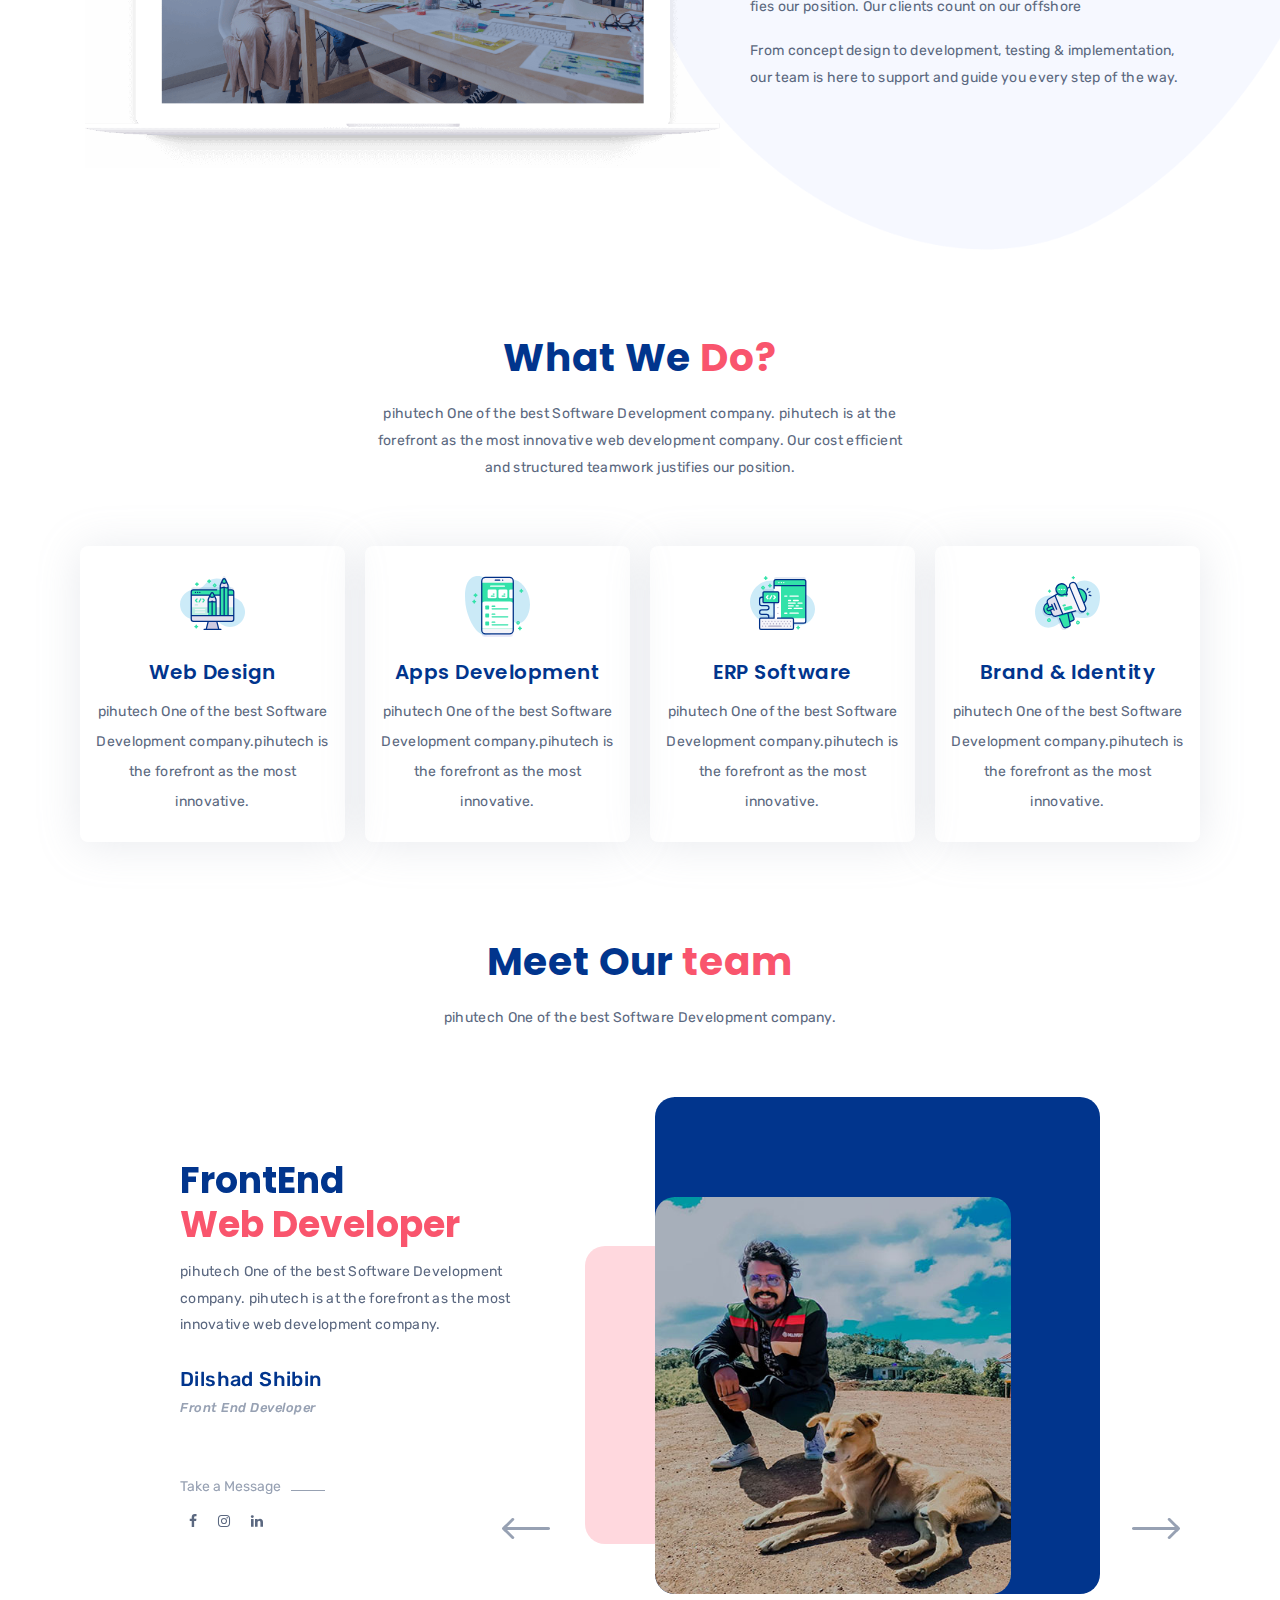
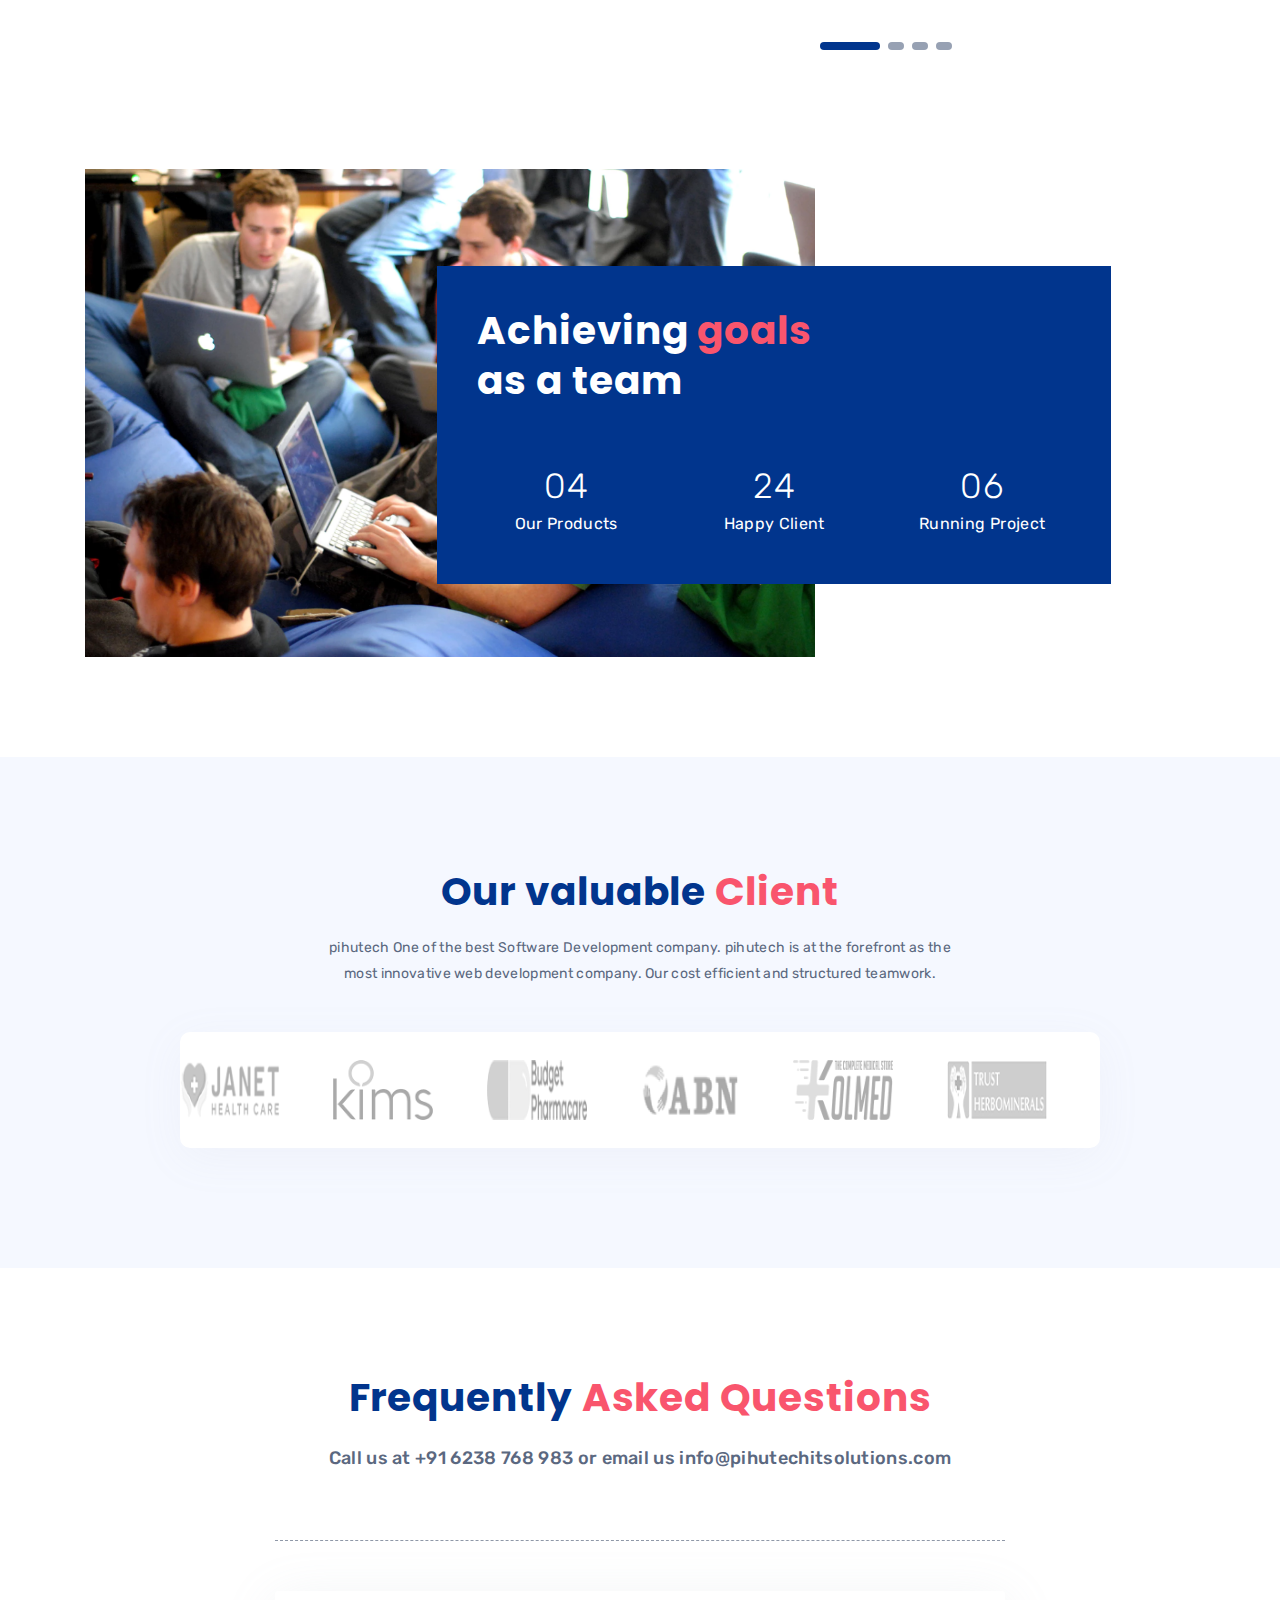
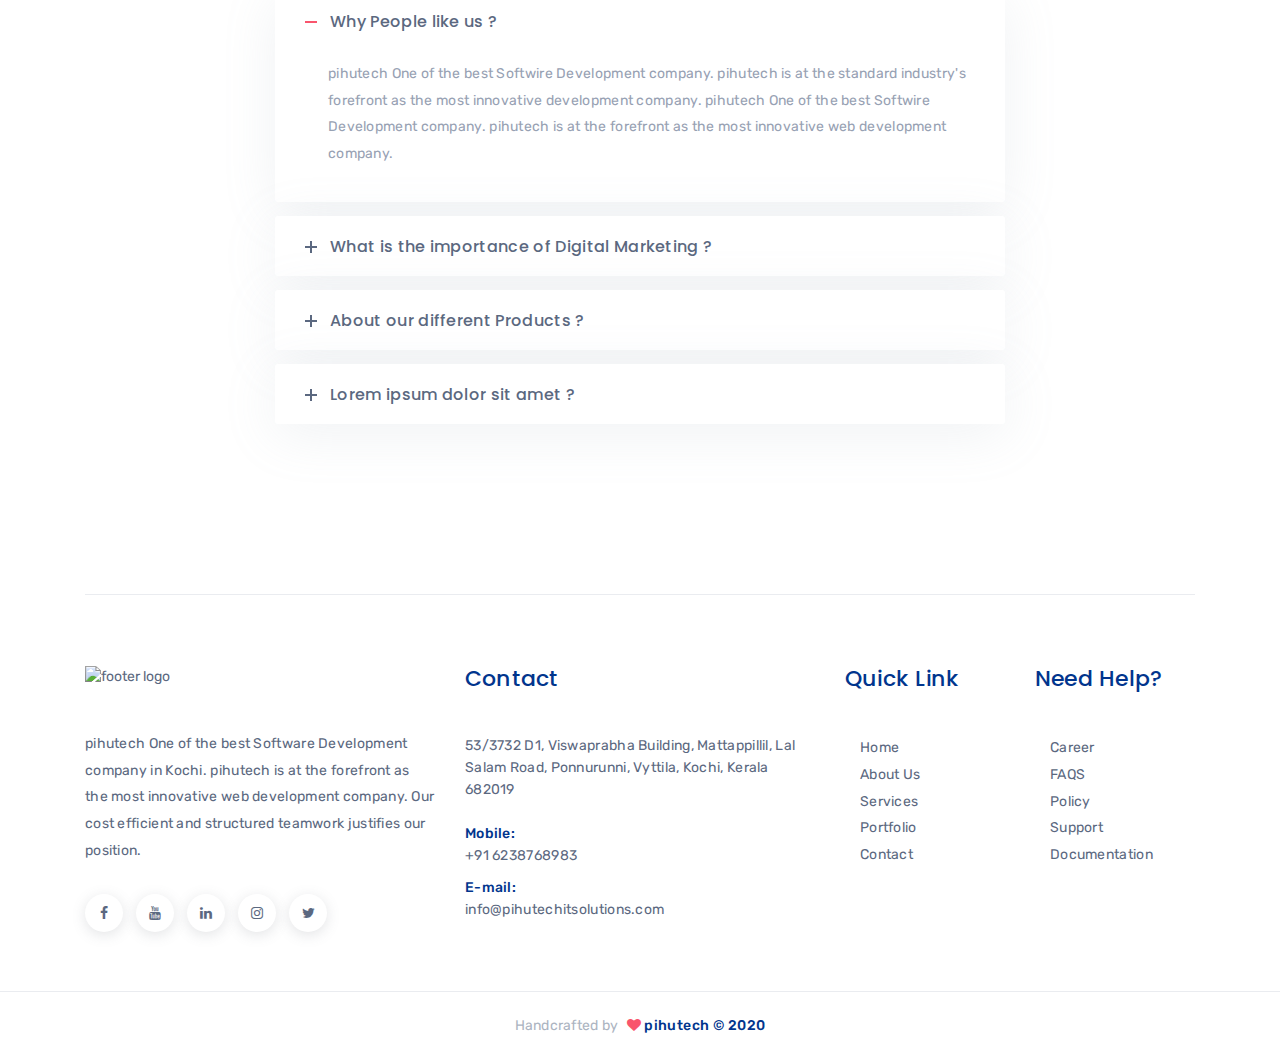
==== commit 6539af66: "chnged" ====
--- a/about.html
+++ b/about.html
@@ -1,43 +1,46 @@
 <!DOCTYPE html>
 <html lang="en" style="scroll-behavior: smooth;">
-    <head>
-        <meta charset="UTF-8">
-        <meta name="viewport" content="width=device-width, initial-scale=1.0">
-        <meta http-equiv="X-UA-Compatible" content="IE=edge" />
-        <meta name="theme-color" content="#01358D">
-        <meta name="title" content="Web Development Company in Kochi | ERP Software | Ecommerce | Mobile Apps">
-        <meta name="description" content="Rhombus IT Solutions is one of the best Web Design and Development Company in Kochi, Kerala. We providing Web Designing, Web Development, Ecommerce,ERP Software, Digital Marketing, mobile application etc. services." >
-        <meta name="keywords" content="web development company in Kochi, web development company in Cochin, web design company in Kochi, web design company in Cochin, seo services in Kochi, seo services in Cochin, web design and development company in Kochi, web development and design company in Cochin, web development services in kochi, web development services in cochin, web design services in kochi, web design services in cochin, Web Application Development Company in Kochi, best digital marketing company in kochi, digital marketing agency in kerala, digital marketing companies in ernakulam, best digital marketing company kerala, social media marketing kochi, Web Application Development Company in Cochin, php web development company in Cochin, digital marketing services, Ecommerce development, Branding, ERP Software, ERP software development, Mobile applications" />
-        <title>Rhombus It Solutions | Web Development Company in Kochi | ERP Software | Ecommerce | Mobile Application</title>
-        <meta name="geo.placename" content="Kochi,Vyttila">
-        <!-- favicon -->
-        <link rel=icon href="assets/img/rhombus_favicon.png" sizes="20x20" type="image/png">
-        <!-- Links -->
-        <link rel="stylesheet" href="assets/css/animate.css">
-        <link rel="stylesheet" href="assets/css/bootstrap.min.css">
-        <link rel="stylesheet" href="assets/css/magnific-popup.css">
-        <link rel="stylesheet" href="assets/css/owl-carousel.min.css">
-        <link rel="stylesheet" href="assets/css/font-awesome.min.css">
-        <link rel="stylesheet" href="assets/css/themify-icons.css">
-        <link rel="stylesheet" href="assets/css/slick.css">
-        <link rel="stylesheet" href="assets/css/animated-slider.css">
-        <link rel="stylesheet" href="assets/css/style.css">
-        <link rel="stylesheet" href="assets/css/responsive.css">
-        <!-- Og -->
-        <meta property="og:locale" content="en" />
-        <meta property="og:type" content="website" />
-        <meta property="og:title" content="Rhombus IT Solutions is leading Webiste development, Android Application, ERP Software Application and Digital Marketing Company in Kochi, Vyttila" />
-        <meta property="og:description" content="Rhombus IT Solutions, Web Design Company in kochi offering internet marketing, SEO, Social Media Marketing, PPC , Google Adwords , mobile app development - Android, ecommerce development, ERP Software Development in Kochi,vyttila - India">
-        <meta property="og:url" content="http://rhombusitsolutions.com/" />
-        <meta property="og:image" content="assets/img/og-image.png">
-        <meta property="og:image:type" content="image/png">
-        <meta property="og:image:width" content="520">
-        <meta property="og:image:height" content="600">
-        <meta property="og:site_name" content="Rhombus IT Solutions" />
-        <meta property="og:publisher" content="Contact : +916238768983" />
-    
-    
-    </head>
+
+<head>
+    <meta charset="UTF-8">
+    <meta name="viewport" content="width=device-width, initial-scale=1.0">
+    <meta http-equiv="X-UA-Compatible" content="IE=edge" />
+    <meta name="theme-color" content="#01358D">
+    <meta name="title" content="Web Development Company in Kochi | ERP Software | Ecommerce | Mobile Apps">
+    <meta name="description" content="pihutech IT Solutions is one of the best Web Design and Development Company in Kochi, Kerala. We providing Web Designing, Web Development, Ecommerce,ERP Software, Digital Marketing, mobile application etc. services.">
+    <meta name="keywords" content="web development company in Kochi, web development company in Cochin, web design company in Kochi, web design company in Cochin, seo services in Kochi, seo services in Cochin, web design and development company in Kochi, web development and design company in Cochin, web development services in kochi, web development services in cochin, web design services in kochi, web design services in cochin, Web Application Development Company in Kochi, best digital marketing company in kochi, digital marketing agency in kerala, digital marketing companies in ernakulam, best digital marketing company kerala, social media marketing kochi, Web Application Development Company in Cochin, php web development company in Cochin, digital marketing services, Ecommerce development, Branding, ERP Software, ERP software development, Mobile applications"
+    />
+    <title>pihutech It Solutions | Web Development Company in Kochi | ERP Software | Ecommerce | Mobile Application</title>
+    <meta name="geo.placename" content="Kochi,Vyttila">
+    <!-- favicon -->
+    <link rel=icon href="assets/img/pihutech_favicon.png" sizes="20x20" type="image/png">
+    <!-- Links -->
+    <link rel="stylesheet" href="assets/css/animate.css">
+    <link rel="stylesheet" href="assets/css/bootstrap.min.css">
+    <link rel="stylesheet" href="assets/css/magnific-popup.css">
+    <link rel="stylesheet" href="assets/css/owl-carousel.min.css">
+    <link rel="stylesheet" href="assets/css/font-awesome.min.css">
+    <link rel="stylesheet" href="assets/css/themify-icons.css">
+    <link rel="stylesheet" href="assets/css/slick.css">
+    <link rel="stylesheet" href="assets/css/animated-slider.css">
+    <link rel="stylesheet" href="assets/css/style.css">
+    <link rel="stylesheet" href="assets/css/responsive.css">
+    <!-- Og -->
+    <meta property="og:locale" content="en" />
+    <meta property="og:type" content="website" />
+    <meta property="og:title" content="pihutech IT Solutions is leading Webiste development, Android Application, ERP Software Application and Digital Marketing Company in Kochi, Vyttila" />
+    <meta property="og:description" content="pihutech IT Solutions, Web Design Company in kochi offering internet marketing, SEO, Social Media Marketing, PPC , Google Adwords , mobile app development - Android, ecommerce development, ERP Software Development in Kochi,vyttila - India">
+    <meta property="og:url" content="http://pihutechitsolutions.com/" />
+    <meta property="og:image" content="assets/img/og-image.png">
+    <meta property="og:image:type" content="image/png">
+    <meta property="og:image:width" content="520">
+    <meta property="og:image:height" content="600">
+    <meta property="og:site_name" content="pihutech IT Solutions" />
+    <meta property="og:publisher" content="Contact : +916238768983" />
+
+
+</head>
+
 <body>
     <!-- preloader area start -->
     <div class="preloader" id="preloader">
@@ -65,8 +68,8 @@
                 <li><a href="contact.html">Contact</a></li>
             </ul>
         </div>
-        <div class="logo-rhombus">
-            <img src="assets/img/rhombus_flat_logo.png" alt="logo">
+        <div class="logo-pihutech">
+            <img src="assets/img/pihutech_flat_logo.png" alt="logo">
         </div>
     </div>
 
@@ -76,8 +79,8 @@
             <div class="responsive-mobile-menu">
                 <div class="logo-wrapper mobile-logo">
                     <a href="index.html" class="logo">
-                        <img class="main-logo" src="assets/img/rhombus_flat_logo.png" alt="logo">
-                        <img class="sticky-logo" src="assets/img/rhombus_logo_03_small.png" alt="logo">
+                        <img class="main-logo" src="assets/img/pihutech_flat_logo.png" alt="logo">
+                        <img class="sticky-logo" src="assets/img/pihutech_logo_03_small.png" alt="logo">
                     </a>
                 </div>
                 <button class="sidemenu">
@@ -86,11 +89,11 @@
                     <span class="line"></span>
             </button>
             </div>
-            <div class="collapse navbar-collapse" id="rhombus_main_menu">
+            <div class="collapse navbar-collapse" id="pihutech_main_menu">
                 <div class="logo-wrapper desktop-logo">
                     <a href="index.html" class="logo">
-                        <img class="main-logo" src="assets/img/rhombus_flat_logo.png" alt="logo">
-                        <img class="sticky-logo" src="assets/img/rhombus_logo_03_small.png" alt="logo">
+                        <img class="main-logo" src="assets/img/pihutech_flat_logo.png" alt="logo">
+                        <img class="sticky-logo" src="assets/img/pihutech_logo_03_small.png" alt="logo">
                     </a>
                 </div>
                 <ul class="navbar-nav">
@@ -136,7 +139,7 @@
             <div class="row justify-content-center">
                 <div class="col-xl-6">
                     <div class="section-title text-center">
-                        <h2 class="title"><span>Rhombus</span> <br> was Built Specifically for</h2>
+                        <h2 class="title"><span>pihutech</span> <br> was Built Specifically for</h2>
                         <p>Our support team will get assistance from AI-powered suggestions, making it quicker than ever to handle support requests. Our support team will get assistance from AI-powered suggestions.</p>
                     </div>
                 </div>
@@ -146,40 +149,40 @@
                     <div class="single-service-left">
                         <div class="media">
                             <div class="thumb media-left">
-                                <img src="assets/img/icons/f1.png" alt="service">    
+                                <img src="assets/img/icons/f1.png" alt="service">
                             </div>
                             <div class="media-body">
                                 <h6>Management</h6>
                                 <p>Our support team will get assistance from AI-powered suggestions, making it quicker handle.</p>
                             </div>
                         </div>
-                    </div>                
+                    </div>
                 </div>
                 <div class="col-xl-4 col-lg-4 col-md-6">
                     <div class="single-service-left">
                         <div class="media">
                             <div class="thumb media-left">
-                                <img src="assets/img/icons/f2.png" alt="service">    
+                                <img src="assets/img/icons/f2.png" alt="service">
                             </div>
                             <div class="media-body">
                                 <h6>Customer Support</h6>
                                 <p>Our support team will get assistance from AI-powered suggestions, making it quicker handle.</p>
                             </div>
                         </div>
-                    </div>                
+                    </div>
                 </div>
                 <div class="col-xl-4 col-lg-4 col-md-6">
                     <div class="single-service-left">
                         <div class="media">
                             <div class="thumb media-left">
-                                <img src="assets/img/icons/f3.png" alt="service">    
+                                <img src="assets/img/icons/f3.png" alt="service">
                             </div>
                             <div class="media-body">
                                 <h6>Collaborative</h6>
                                 <p>Our support team will get assistance from AI-powered suggestions, making it quicker handle.</p>
                             </div>
                         </div>
-                    </div>                
+                    </div>
                 </div>
             </div>
         </div>
@@ -199,7 +202,7 @@
                 <div class="col-lg-5 desktop-center-item">
                     <div class="section-title style-two">
                         <h2 class="title">Our Strong team help <br> you to <span>Succeed</span></h2>
-                        <p>Rhombus One of the best Software Development company. Rhombus is at the forefront as the most innovative web development company. Our cost efficient and structured teamwork justifies our position. Our clients count on our offshore</p>
+                        <p>pihutech One of the best Software Development company. pihutech is at the forefront as the most innovative web development company. Our cost efficient and structured teamwork justifies our position. Our clients count on our offshore</p>
                         <p>From concept design to development, testing & implementation, our team is here to support and guide you every step of the way.</p>
                     </div>
                 </div>
@@ -214,7 +217,7 @@
                 <div class="col-xl-6 col-lg-10">
                     <div class="section-title text-center">
                         <h2 class="title">What We <span>Do?</span></h2>
-                        <p>Rhombus One of the best Software Development company. Rhombus is at the forefront as the most innovative web development company. Our cost efficient and structured teamwork justifies our position.</p>
+                        <p>pihutech One of the best Software Development company. pihutech is at the forefront as the most innovative web development company. Our cost efficient and structured teamwork justifies our position.</p>
                     </div>
                 </div>
             </div>
@@ -222,37 +225,37 @@
                 <div class="col-lg-3 col-sm-6">
                     <div class="single-service-2 text-center">
                         <div class="thumb">
-                            <img src="assets/img/icons/rhombus_icons/icon_web_design.svg" alt="service">
+                            <img src="assets/img/icons/pihutech_icons/icon_web_design.svg" alt="service">
                         </div>
                         <h6>Web Design</h6>
-                        <p>Rhombus One of the best Software Development company.Rhombus is the forefront as the most innovative.</p>
+                        <p>pihutech One of the best Software Development company.pihutech is the forefront as the most innovative.</p>
                     </div>
                 </div>
                 <div class="col-lg-3 col-sm-6">
                     <div class="single-service-2 text-center">
                         <div class="thumb">
-                            <img src="assets/img/icons/rhombus_icons/icon_mobile_apps.svg" alt="service">
+                            <img src="assets/img/icons/pihutech_icons/icon_mobile_apps.svg" alt="service">
                         </div>
                         <h6>Apps Development</h6>
-                        <p>Rhombus One of the best Software Development company.Rhombus is the forefront as the most innovative.</p>
+                        <p>pihutech One of the best Software Development company.pihutech is the forefront as the most innovative.</p>
                     </div>
                 </div>
                 <div class="col-lg-3 col-sm-6">
                     <div class="single-service-2 text-center">
                         <div class="thumb">
-                            <img src="assets/img/icons/rhombus_icons/icon_software_dev.svg" alt="service">
+                            <img src="assets/img/icons/pihutech_icons/icon_software_dev.svg" alt="service">
                         </div>
                         <h6>ERP Software</h6>
-                        <p>Rhombus One of the best Software Development company.Rhombus is the forefront as the most innovative.</p>
+                        <p>pihutech One of the best Software Development company.pihutech is the forefront as the most innovative.</p>
                     </div>
                 </div>
                 <div class="col-lg-3 col-sm-6">
                     <div class="single-service-2 text-center">
                         <div class="thumb">
-                            <img src="assets/img/icons/rhombus_icons/icon_digital_marketing.svg" alt="service">
+                            <img src="assets/img/icons/pihutech_icons/icon_digital_marketing.svg" alt="service">
                         </div>
                         <h6>Brand & Identity</h6>
-                        <p>Rhombus One of the best Software Development company.Rhombus is the forefront as the most innovative.</p>
+                        <p>pihutech One of the best Software Development company.pihutech is the forefront as the most innovative.</p>
                     </div>
                 </div>
             </div>
@@ -266,7 +269,7 @@
                 <div class="col-xl-8">
                     <div class="section-title text-md-center">
                         <h2 class="title">Meet Our <span>team</span></h2>
-                        <p>Rhombus One of the best Software Development company.</p>
+                        <p>pihutech One of the best Software Development company.</p>
                     </div>
                 </div>
             </div>
@@ -287,7 +290,7 @@
                                 <div class="col-lg-6 order-lg-1">
                                     <div class="team-member-details">
                                         <h3>FrontEnd <br> <span>Web Developer</span></h3>
-                                        <p>Rhombus One of the best Software Development company. Rhombus is at the forefront as the most innovative web development company.</p>
+                                        <p>pihutech One of the best Software Development company. pihutech is at the forefront as the most innovative web development company.</p>
                                         <span class="name d-block">Dilshad Shibin</span>
                                         <span class="designation d-block">Front End Developer</span>
                                         <span class="social-media-title">Take a Message</span>
@@ -320,7 +323,7 @@
                                 <div class="col-lg-6 order-lg-1">
                                     <div class="team-member-details">
                                         <h3>User Experience <br> <span>Problem solver</span></h3>
-                                        <p>Rhombus One of the best Software Development company. Rhombus is at the forefront as the most innovative web development company.</p>
+                                        <p>pihutech One of the best Software Development company. pihutech is at the forefront as the most innovative web development company.</p>
                                         <span class="name d-block">Ramya Nair</span>
                                         <span class="designation d-block">User Experience Eng.</span>
                                         <span class="social-media-title">Take a Message</span>
@@ -352,8 +355,8 @@
                                 </div>
                                 <div class="col-lg-6 order-lg-1">
                                     <div class="team-member-details">
-                                        <h3>Customer  <br> <span>Supporter</span></h3>
-                                        <p>Rhombus One of the best Software Development company. Rhombus is at the forefront as the most innovative web development company.</p>
+                                        <h3>Customer <br> <span>Supporter</span></h3>
+                                        <p>pihutech One of the best Software Development company. pihutech is at the forefront as the most innovative web development company.</p>
                                         <span class="name d-block">Dheeraj</span>
                                         <span class="designation d-block">Marketing Executive</span>
                                         <span class="social-media-title">Take a Message</span>
@@ -386,7 +389,7 @@
                                 <div class="col-lg-6 order-lg-1">
                                     <div class="team-member-details">
                                         <h3>Digital Marketing <br> <span>Executive</span></h3>
-                                        <p>Rhombus One of the best Software Development company. Rhombus is at the forefront as the most innovative web development company.</p>
+                                        <p>pihutech One of the best Software Development company. pihutech is at the forefront as the most innovative web development company.</p>
                                         <span class="name d-block">Arathy</span>
                                         <span class="designation d-block">Digital Marketing</span>
                                         <span class="social-media-title">Take a Message</span>
@@ -457,7 +460,7 @@
                 <div class="col-xl-7 col-lg-9">
                     <div class="section-title style-two text-md-center">
                         <h2 class="title">Our valuable <span>Client</span></h2>
-                        <p>Rhombus One of the best Software Development company. Rhombus is at the forefront as the most <br> innovative web development company. Our cost efficient and structured teamwork.</p>
+                        <p>pihutech One of the best Software Development company. pihutech is at the forefront as the most <br> innovative web development company. Our cost efficient and structured teamwork.</p>
                     </div>
                 </div>
             </div>
@@ -517,7 +520,7 @@
                 <div class="col-xl-8 col-lg-11">
                     <div class="section-title style-five text-center">
                         <h2 class="title">Frequently <span>Asked Questions</span></h2>
-                        <p class="sub-title">Call us at +91 6238 768 983 or email us info@rhombusitsolutions.com</p>
+                        <p class="sub-title">Call us at +91 6238 768 983 or email us info@pihutechitsolutions.com</p>
                     </div>
                     <div class="accordion style-two accordion-h-five" id="accordion">
                         <!-- single accordion -->
@@ -529,7 +532,8 @@
                             </div>
                             <div id="collapseOne" class="collapse show" aria-labelledby="headingOne" data-parent="#accordion">
                                 <div class="card-body">
-                                    Rhombus One of the best Softwire Development company. Rhombus is at the standard industry's forefront as the most innovative development company. Rhombus One of the best Softwire Development company. Rhombus is at the forefront as the most innovative web development company.
+                                    pihutech One of the best Softwire Development company. pihutech is at the standard industry's forefront as the most innovative development company. pihutech One of the best Softwire Development company. pihutech is at the forefront as the most innovative
+                                    web development company.
                                 </div>
                             </div>
                         </div>
@@ -542,7 +546,8 @@
                             </div>
                             <div id="collapseTwo" class="collapse" aria-labelledby="headingTwo" data-parent="#accordion">
                                 <div class="card-body">
-                                    More than two billion people around the world using Social Media every day, it has become a necessity for very small scale or large scale company to have an active performance in the Digital platform. Social media refers to websites and applications that are designed to let people share content quickly, proficiently, and in real-time. These platforms help you connect with your target audience, increase brand awareness and boost your leads and sales.
+                                    More than two billion people around the world using Social Media every day, it has become a necessity for very small scale or large scale company to have an active performance in the Digital platform. Social media refers to websites and applications that
+                                    are designed to let people share content quickly, proficiently, and in real-time. These platforms help you connect with your target audience, increase brand awareness and boost your leads and sales.
                                 </div>
                             </div>
                         </div>
@@ -555,7 +560,8 @@
                             </div>
                             <div id="collapseThree" class="collapse" aria-labelledby="headingThree" data-parent="#accordion">
                                 <div class="card-body">
-                                    Rhombus One of the best Softwire Development company. Rhombus is at the standard industry's forefront as the most innovative development company. Rhombus One of the best Softwire Development company. Rhombus is at the forefront as the most innovative web development company.
+                                    pihutech One of the best Softwire Development company. pihutech is at the standard industry's forefront as the most innovative development company. pihutech One of the best Softwire Development company. pihutech is at the forefront as the most innovative
+                                    web development company.
                                 </div>
                             </div>
                         </div>
@@ -568,7 +574,8 @@
                             </div>
                             <div id="collapseFour" class="collapse" aria-labelledby="headingFour" data-parent="#accordion">
                                 <div class="card-body">
-                                    Rhombus One of the best Softwire Development company. Rhombus is at the standard industry's forefront as the most innovative development company. Rhombus One of the best Softwire Development company. Rhombus is at the forefront as the most innovative web development company.
+                                    pihutech One of the best Softwire Development company. pihutech is at the standard industry's forefront as the most innovative development company. pihutech One of the best Softwire Development company. pihutech is at the forefront as the most innovative
+                                    web development company.
                                 </div>
                             </div>
                         </div>
@@ -589,24 +596,24 @@
                         <div class="footer-widget widget">
                             <div class="about_us_widget">
                                 <a href="index.html" class="footer-logo">
-                                    <img src="assets/img/rhombus_logo_03_small.png" alt="footer logo">
+                                    <img src="assets/img/pihutech_logo_03_small.png" alt="footer logo">
                                 </a>
-                                <p>Rhombus One of the best Software Development company in Kochi. Rhombus is at the forefront as the most innovative web development company. Our cost efficient and structured teamwork justifies our position.</p>
+                                <p>pihutech One of the best Software Development company in Kochi. pihutech is at the forefront as the most innovative web development company. Our cost efficient and structured teamwork justifies our position.</p>
                                 <ul class="social-icon">
                                     <li>
-                                        <a class="facebook" href="https://www.facebook.com/Rhombus-It-Solutions-100766528434216/" target="_blank"><i class="fa fa-facebook  "></i></a>
+                                        <a class="facebook" href="https://www.facebook.com/pihutech-It-Solutions-100766528434216/" target="_blank"><i class="fa fa-facebook  "></i></a>
                                     </li>
                                     <li>
                                         <a class="youtube" href="https://www.youtube.com/channel/UCw3fnW6gAEEda8n22D9W0QA" target="_blank"><i class="fa fa-youtube  "></i></a>
                                     </li>
                                     <li>
-                                        <a class="linkedin" href="https://www.linkedin.com/company/rhombusit-solutions/" target="_blank"><i class="fa fa-linkedin"></i></a>
+                                        <a class="linkedin" href="https://www.linkedin.com/company/pihutechit-solutions/" target="_blank"><i class="fa fa-linkedin"></i></a>
                                     </li>
                                     <li>
-                                        <a class="instagram" href="https://www.instagram.com/rhombus_it_solutions/" target="_blank"><i class="fa fa-instagram"></i></a>
+                                        <a class="instagram" href="https://www.instagram.com/pihutech_it_solutions/" target="_blank"><i class="fa fa-instagram"></i></a>
                                     </li>
                                     <li>
-                                        <a class="twitter" href="https://twitter.com/RhombusIT" target="_blank"><i class="fa fa-twitter"></i></a>
+                                        <a class="twitter" href="https://twitter.com/pihutechIT" target="_blank"><i class="fa fa-twitter"></i></a>
                                     </li>
                                 </ul>
                             </div>
@@ -618,7 +625,7 @@
                             <div class="contact_info_list">
                                 <p class="contact-content">53/3732 D1, Viswaprabha Building, Mattappillil, Lal Salam Road, Ponnurunni, Vyttila, Kochi, Kerala 682019</p>
                                 <p><span>Mobile:</span> +91 6238768983</p>
-                                <p><span>E-mail:</span> info@rhombusitsolutions.com</p>
+                                <p><span>E-mail:</span> info@pihutechitsolutions.com</p>
                             </div>
                         </div>
                     </div>
@@ -651,7 +658,7 @@
         </div>
         <div class="copyright-inner">
             <div class="copyright-text">
-                Handcrafted by <a href="http://rhombusitsolutions.com/" target="_blank"><i class="fa fa-heart"></i><span>Rhombus &copy;  2020</span></a>
+                Handcrafted by <a href="http://pihutechitsolutions.com/" target="_blank"><i class="fa fa-heart"></i><span>pihutech &copy;  2020</span></a>
             </div>
         </div>
     </footer>
@@ -677,6 +684,7 @@
     <script src="assets/js/isotope.pkgd.min.js"></script>
     <script src="assets/js/worldmap-libs.js"></script>
     <script src="assets/js/main.js"></script>
-    
+
 </body>
+
 </html>--- a/assets/css/style.css
+++ b/assets/css/style.css
@@ -1,5 +1,5 @@
 /*
-Theme Name: Rhombus IT Solutions
+Theme Name: pihutech IT Solutions
 Author: Ds Company
 */
 
@@ -1086,12 +1086,14 @@
     padding: 194px 0 114px;
     background-size: cover;
 }
-.breadcrumb-area-2{
+
+.breadcrumb-area-2 {
     background-position: 100% 100%;
     height: 65vh;
     padding: 175px 0 114px;
 }
-.breadcrumb-area-2 .page-title{
+
+.breadcrumb-area-2 .page-title {
     color: #fff !important;
 }
 
@@ -3660,16 +3662,16 @@
     box-shadow: 0px 12px 18px #F9556D4D;
 }
 
-.rhombus-pagination ul {
+.pihutech-pagination ul {
     padding-left: 0;
     margin-bottom: 0;
 }
 
-.rhombus-pagination ul li {
+.pihutech-pagination ul li {
     display: inline-block;
 }
 
-.rhombus-pagination ul li .page-numbers {
+.pihutech-pagination ul li .page-numbers {
     width: 36px;
     height: 36px;
     border: 1px solid #97A1B3;
@@ -3688,20 +3690,20 @@
     margin: 0 3px;
 }
 
-.rhombus-pagination ul li .page-numbers.prev,
-.rhombus-pagination ul li .page-numbers.next {
+.pihutech-pagination ul li .page-numbers.prev,
+.pihutech-pagination ul li .page-numbers.next {
     border: none;
 }
 
-.rhombus-pagination ul li .page-numbers:hover,
-.rhombus-pagination ul li .page-numbers.current {
+.pihutech-pagination ul li .page-numbers:hover,
+.pihutech-pagination ul li .page-numbers.current {
     background: #01358D;
     color: #fff;
     border: 1px solid #01358D;
 }
 
-.rhombus-pagination ul li .page-numbers.prev:hover,
-.rhombus-pagination ul li .page-numbers.next:hover {
+.pihutech-pagination ul li .page-numbers.prev:hover,
+.pihutech-pagination ul li .page-numbers.next:hover {
     background: none;
     color: #01358D;
     border: none;
@@ -4740,7 +4742,7 @@
     z-index: -1;
 }
 
-.sbs-what-rhombus {
+.sbs-what-pihutech {
     background-repeat: no-repeat;
     background-size: 48% 100%;
 }
@@ -4874,7 +4876,7 @@
 
 /********** home 6 ********/
 
-.rhombus-check-bg {
+.pihutech-check-bg {
     position: absolute;
     z-index: -1;
     margin-top: -80px;
@@ -4882,7 +4884,7 @@
     margin-left: -150px;
 }
 
-.rhombus-check-bg2 {
+.pihutech-check-bg2 {
     position: absolute;
     z-index: -1;
     margin-top: -199px;
@@ -4971,7 +4973,7 @@
     margin-bottom: 10px;
 }
 
-.comment-form-area .rhombus-form-wrap .btn {
+.comment-form-area .pihutech-form-wrap .btn {
     padding: 0 30px;
 }
 
@@ -5516,48 +5518,48 @@
     box-shadow: 0px 2px 69px #97A1B238;
 }
 
-.login-register-popup .rhombus-form-wrap {
+.login-register-popup .pihutech-form-wrap {
     display: block;
     width: 100%;
     padding: 0 55px;
 }
 
-.login-register-popup .rhombus-form-wrap .single-input-wrap label {
+.login-register-popup .pihutech-form-wrap .single-input-wrap label {
     line-height: unset;
 }
 
-.login-register-popup .rhombus-form-wrap .widget-title {
+.login-register-popup .pihutech-form-wrap .widget-title {
     font-size: 20px;
 }
 
-.login-register-popup .rhombus-form-wrap span,
-.login-register-popup .rhombus-form-wrap label {
+.login-register-popup .pihutech-form-wrap span,
+.login-register-popup .pihutech-form-wrap label {
     font-size: 12px;
     color: #97A1B3;
     letter-spacing: 0.24px;
 }
 
-.login-register-popup .rhombus-form-wrap .check-box-area {
+.login-register-popup .pihutech-form-wrap .check-box-area {
     overflow: hidden;
 }
 
-.login-register-popup .rhombus-form-wrap .check-box-area input {
+.login-register-popup .pihutech-form-wrap .check-box-area input {
     margin-right: 5px;
     float: left;
 }
 
-.login-register-popup .rhombus-form-wrap .check-box-area label {
+.login-register-popup .pihutech-form-wrap .check-box-area label {
     margin-bottom: 0;
     margin-top: -3px;
     float: left;
 }
 
-.login-register-popup .rhombus-form-wrap .btn-wrap {
+.login-register-popup .pihutech-form-wrap .btn-wrap {
     line-height: 41px;
     margin-top: 30px;
 }
 
-.login-register-popup .rhombus-form-wrap .btn-wrap .btn {
+.login-register-popup .pihutech-form-wrap .btn-wrap .btn {
     height: 40px;
     line-height: 41px;
     padding: 0 30px;
@@ -5566,7 +5568,7 @@
     margin-right: 15px;
 }
 
-.login-register-popup .rhombus-form-wrap .btn-wrap a.signup {
+.login-register-popup .pihutech-form-wrap .btn-wrap a.signup {
     color: #01358D;
     font-size: 12px;
     border-bottom: 1px solid #01358D;
@@ -6018,15 +6020,15 @@
     max-width: 80%;
 }
 
-.rhombus-check-list {
+.pihutech-check-list {
     margin-bottom: 25px;
 }
 
-.rhombus-check-list img {
+.pihutech-check-list img {
     margin-right: 18px;
 }
 
-.rhombus-check-list span {
+.pihutech-check-list span {
     letter-spacing: 0.34px;
     color: #5B6880;
     font-size: 17px;
@@ -6167,28 +6169,28 @@
   ## list
 ----------------------------------------*/
 
-.rhombus-check-list {
+.pihutech-check-list {
     margin-bottom: 20px;
 }
 
-.rhombus-check-list img {
+.pihutech-check-list img {
     margin-right: 17px;
 }
 
-.rhombus-check-list span {
+.pihutech-check-list span {
     letter-spacing: 0.34px;
     color: #5B6880;
     font-size: var(--body-font-size);
     line-height: 24px;
 }
 
-.rhombus-check-list.style-two {
+.pihutech-check-list.style-two {
     margin-bottom: 3px;
     list-style: none;
     position: relative;
 }
 
-.rhombus-check-list.style-two:after {
+.pihutech-check-list.style-two:after {
     content: '';
     position: absolute;
     height: 6px;
@@ -6246,11 +6248,11 @@
     display: none;
 }
 
-.rhombus-list-2 {
+.pihutech-list-2 {
     padding-left: 0 !important;
 }
 
-.rhombus-list-2 li {
+.pihutech-list-2 li {
     -webkit-box-shadow: 0px 5px 22px #01358D2E;
     box-shadow: 0px 5px 22px #01358D2E;
     height: 100px;
@@ -6267,35 +6269,35 @@
     transition: all 0.3s ease-in;
 }
 
-.rhombus-list-2 li img {
+.pihutech-list-2 li img {
     -webkit-transition: 0.8s;
     -o-transition: 0.8s;
     transition: 0.8s;
 }
 
-.rhombus-list-2 li:first-child {
+.pihutech-list-2 li:first-child {
     margin-left: 0;
 }
 
-.rhombus-list-2 li:last-child {
+.pihutech-list-2 li:last-child {
     margin-right: 0;
 }
 
-.rhombus-list-2 li:hover {
+.pihutech-list-2 li:hover {
     -webkit-box-shadow: 0px 10px 22px #01358D2E;
     box-shadow: 0px 10px 22px #01358D2E;
 }
 
-.rhombus-list-2 li:hover img {
+.pihutech-list-2 li:hover img {
     -webkit-transform: rotateY(180deg);
     transform: rotateY(180deg);
 }
 
-.rhombus-list-3 {
+.pihutech-list-3 {
     padding-left: 0 !important;
 }
 
-.rhombus-list-3 li {
+.pihutech-list-3 li {
     list-style: none;
     position: relative;
     font-size: var(--body-font-size);
@@ -6306,7 +6308,7 @@
     margin-bottom: 5px;
 }
 
-.rhombus-list-3 li:before {
+.pihutech-list-3 li:before {
     content: '';
     position: absolute;
     left: 0;
@@ -6318,11 +6320,11 @@
     background: #fff;
 }
 
-.rhombus-check-list-wrap .rhombus-check-list {
+.pihutech-check-list-wrap .pihutech-check-list {
     margin-bottom: 10px;
 }
 
-.rhombus-check-list-wrap .rhombus-check-list img {
+.pihutech-check-list-wrap .pihutech-check-list img {
     margin-top: 6px;
 }
 
@@ -6423,11 +6425,11 @@
     right: -15px;
 }
 
-.rhombus-stab .nav-tabs .nav-item:last-child .nav-link {
+.pihutech-stab .nav-tabs .nav-item:last-child .nav-link {
     margin-right: 0;
 }
 
-.rhombus-stab .nav-tabs .nav-link {
+.pihutech-stab .nav-tabs .nav-link {
     border: 0 !important;
     background: transparent;
     font-size: 18px;
@@ -6439,13 +6441,13 @@
     margin: 0 50px 0 10px;
 }
 
-.rhombus-stab .nav-tabs .nav-link:hover,
-.rhombus-stab .nav-tabs .nav-link.active {
+.pihutech-stab .nav-tabs .nav-link:hover,
+.pihutech-stab .nav-tabs .nav-link.active {
     color: var(--main-color-one);
 }
 
-.rhombus-stab .nav-tabs .nav-link:hover:after,
-.rhombus-stab .nav-tabs .nav-link.active:after {
+.pihutech-stab .nav-tabs .nav-link:hover:after,
+.pihutech-stab .nav-tabs .nav-link.active:after {
     visibility: visible;
     opacity: 1;
     -webkit-transition: 0.3s;
@@ -6453,7 +6455,7 @@
     transition: 0.3s;
 }
 
-.rhombus-stab .nav-tabs .nav-link:after {
+.pihutech-stab .nav-tabs .nav-link:after {
     content: '';
     position: absolute;
     left: 0;
@@ -6468,7 +6470,7 @@
     transition: 0.3s;
 }
 
-.rhombus-stab .rhombus-stab-content {
+.pihutech-stab .pihutech-stab-content {
     padding: 35px 0;
 }
 
@@ -8704,7 +8706,7 @@
     ## All form
 ------------------------------------------*/
 
-.rhombus-form-wrap .btn {
+.pihutech-form-wrap .btn {
     height: 48px;
     line-height: 48px;
     padding: 0 60px;
@@ -8824,19 +8826,19 @@
     padding: 0 1px;
 }
 
-.rhombus-file-input-wrap {
+.pihutech-file-input-wrap {
     margin-top: 10px;
     height: 100%;
 }
 
-.rhombus-file-input-wrap .rhombus-file-input {
+.pihutech-file-input-wrap .pihutech-file-input {
     cursor: pointer;
     height: 60px;
     line-height: 60px;
     width: 100%;
 }
 
-.rhombus-file-input-wrap label {
+.pihutech-file-input-wrap label {
     cursor: pointer;
     border: 0;
     color: #fff;
@@ -8849,7 +8851,7 @@
     cursor: cell;
 }
 
-.rhombus-file-input-wrap label:after {
+.pihutech-file-input-wrap label:after {
     display: none !important;
 }
 
@@ -9067,9 +9069,9 @@
     display: none;
 }
 
-.logo-rhombus{
+.logo-pihutech {
     position: absolute;
     left: 10px;
     top: 10px;
     width: 160px;
-}
+}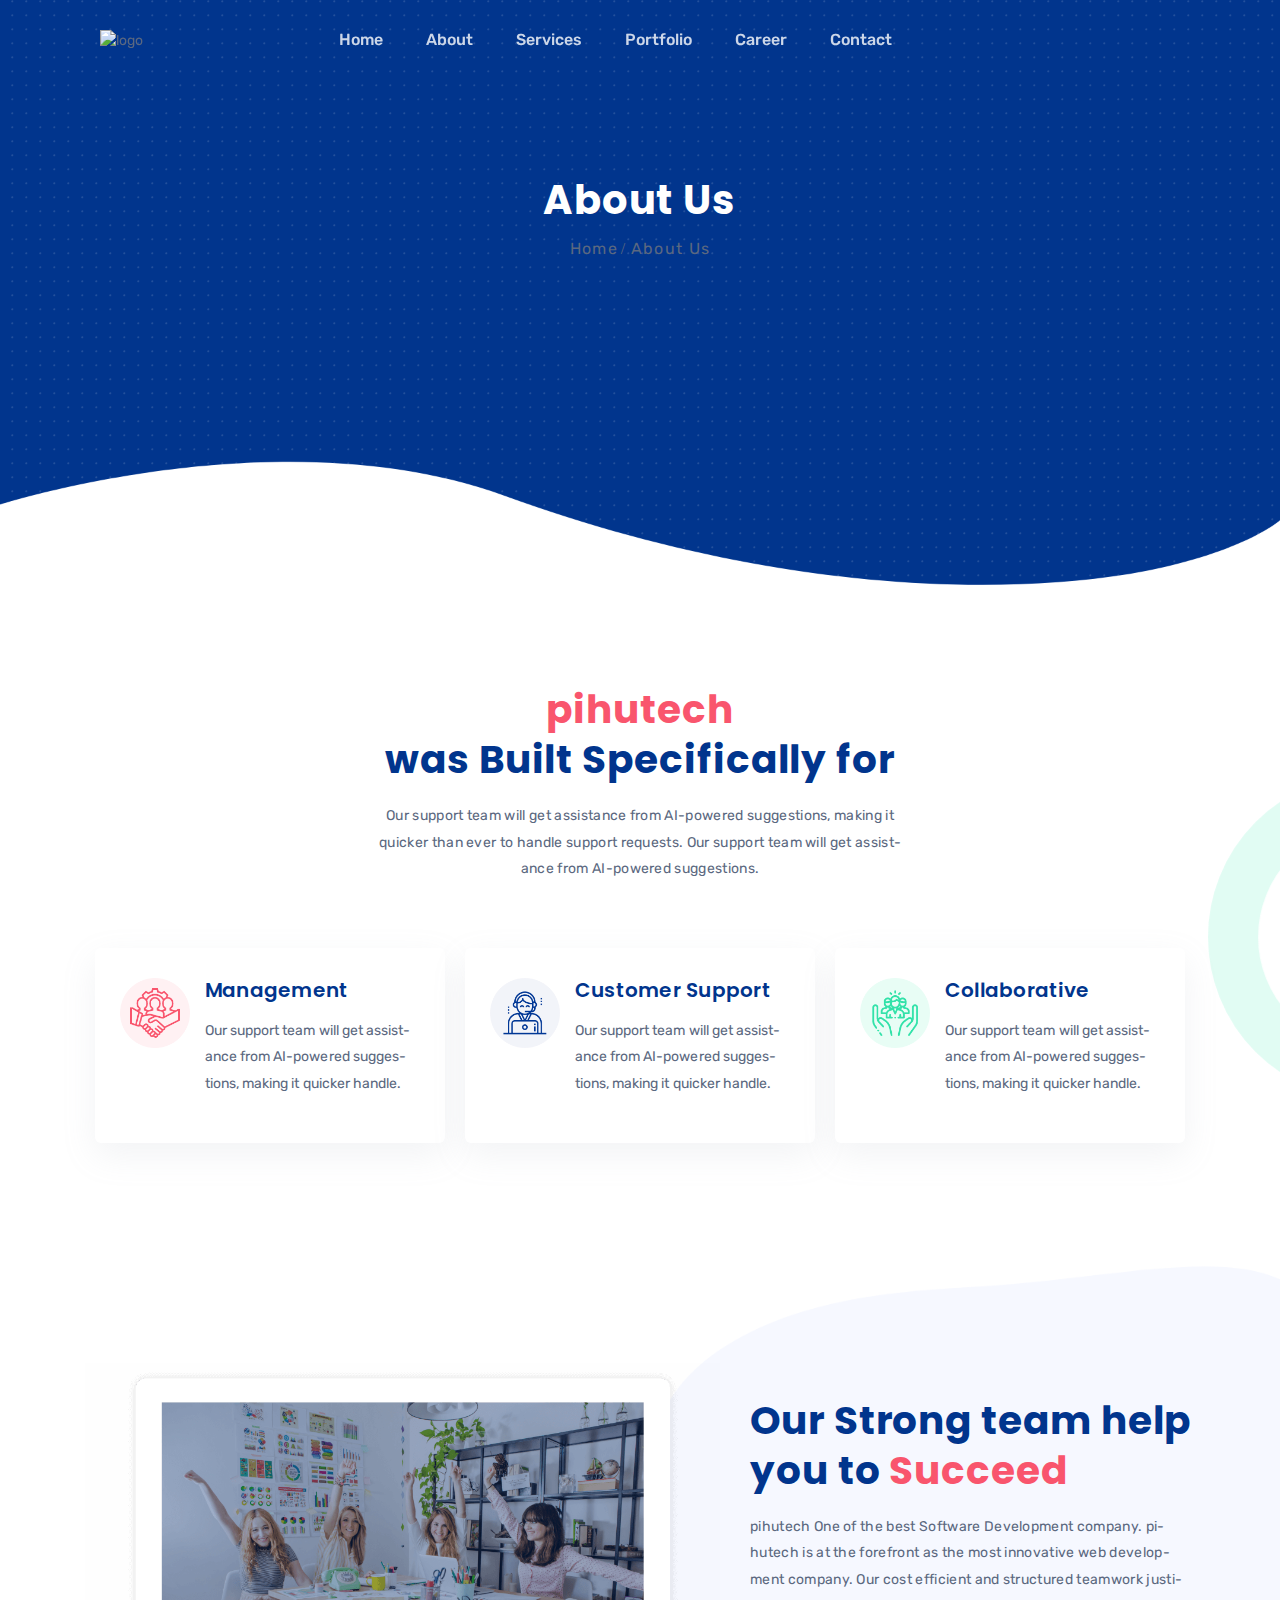
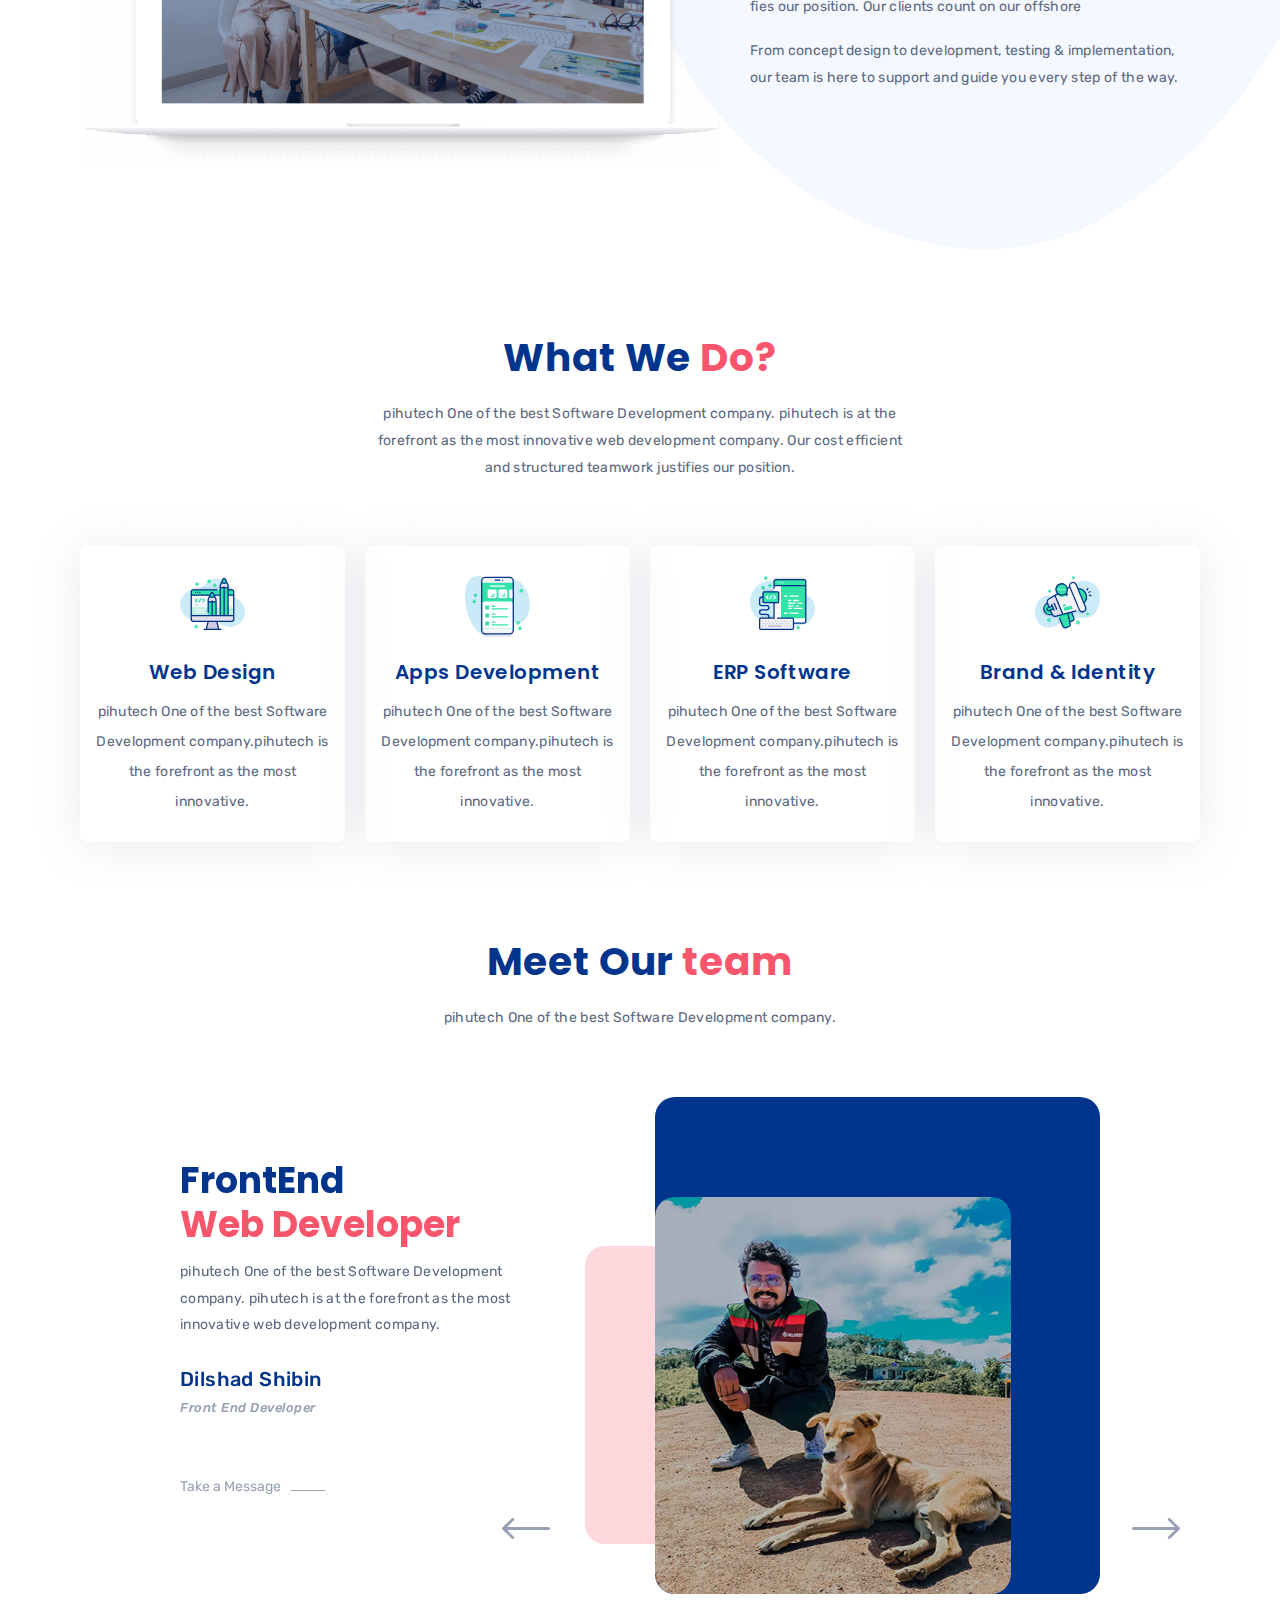
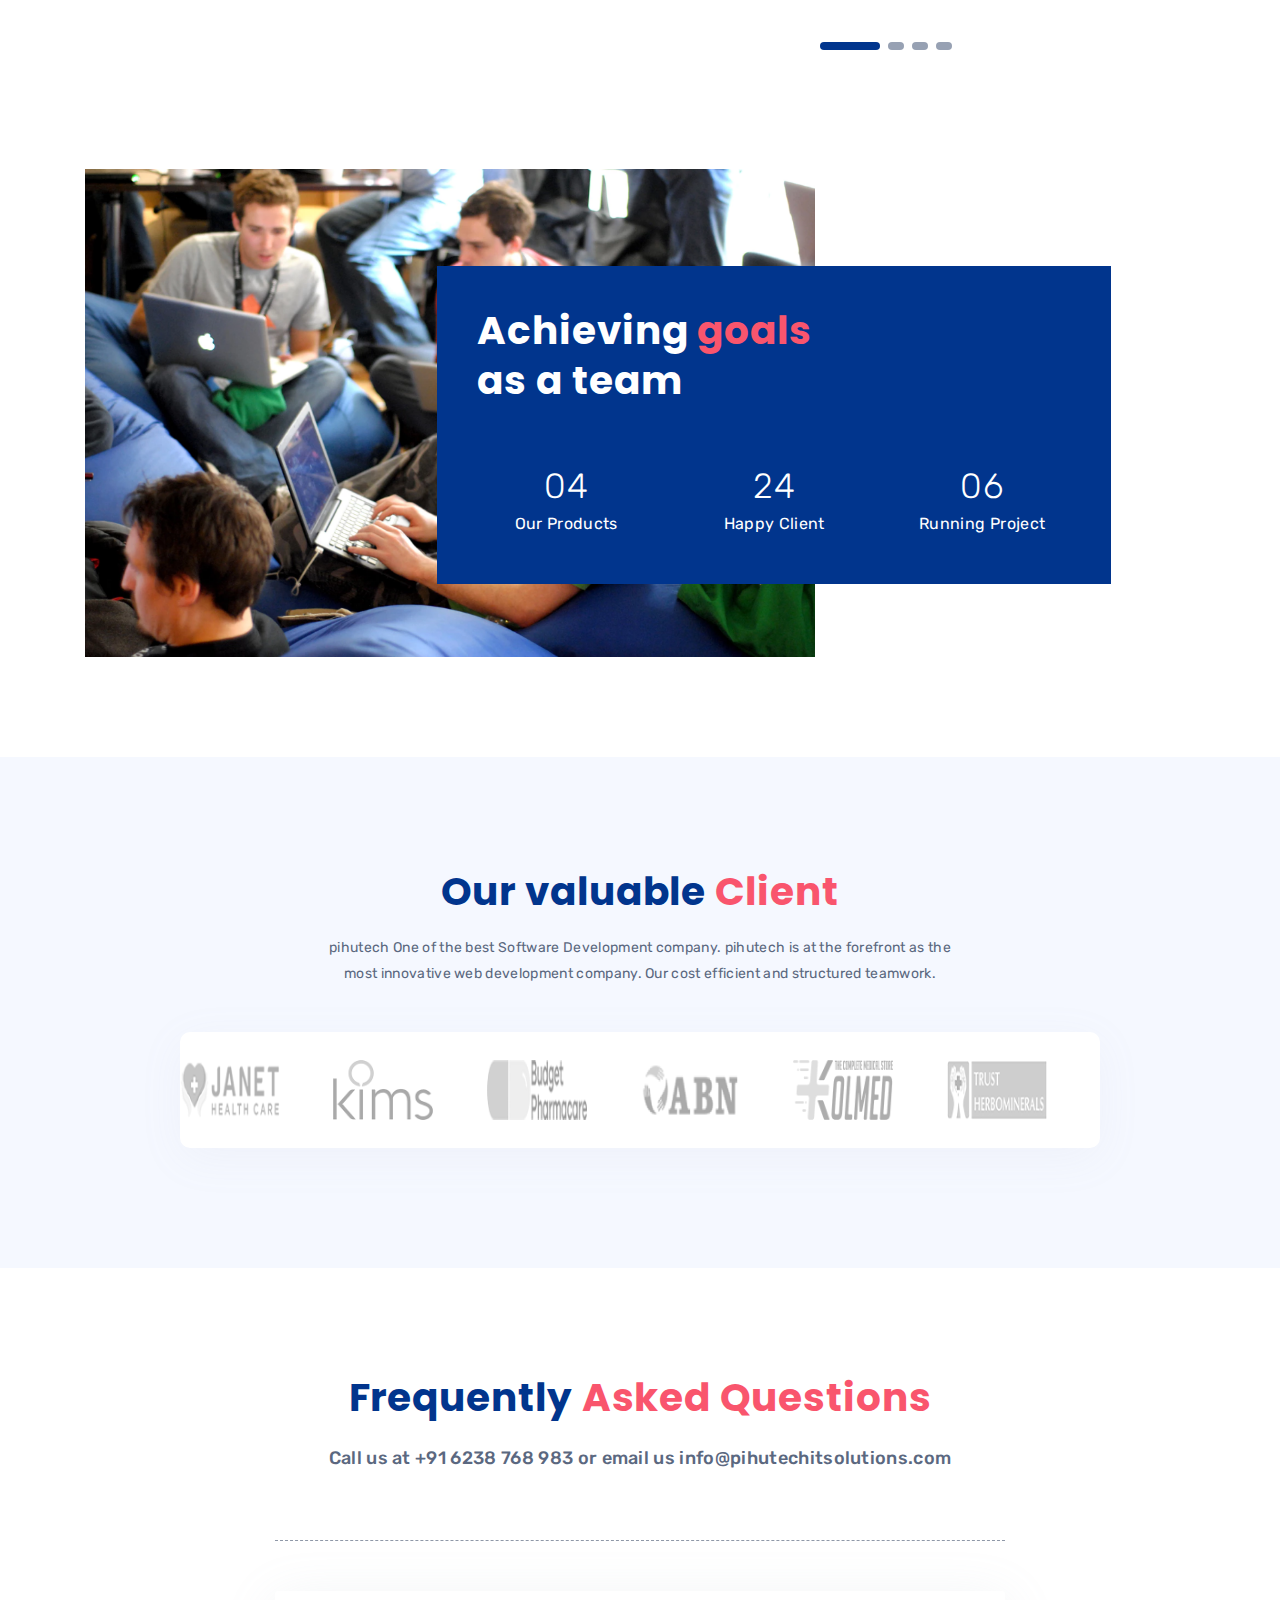
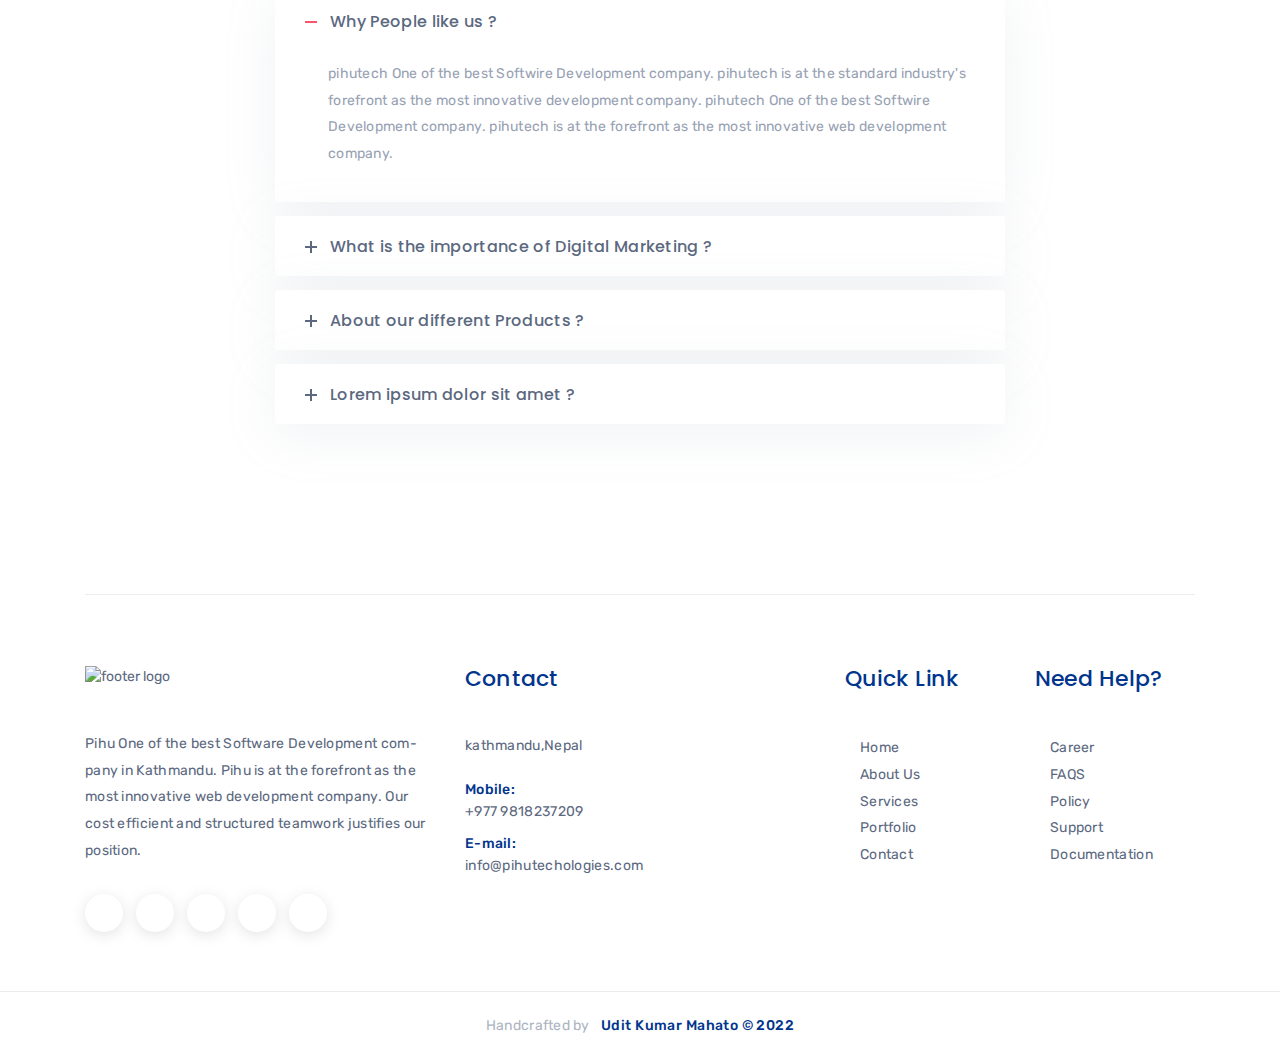
==== commit e0f1eaff: "changes in footer" ====
--- a/about.html
+++ b/about.html
@@ -6,20 +6,19 @@
     <meta name="viewport" content="width=device-width, initial-scale=1.0">
     <meta http-equiv="X-UA-Compatible" content="IE=edge" />
     <meta name="theme-color" content="#01358D">
-    <meta name="title" content="Web Development Company in Kochi | ERP Software | Ecommerce | Mobile Apps">
-    <meta name="description" content="pihutech IT Solutions is one of the best Web Design and Development Company in Kochi, Kerala. We providing Web Designing, Web Development, Ecommerce,ERP Software, Digital Marketing, mobile application etc. services.">
-    <meta name="keywords" content="web development company in Kochi, web development company in Cochin, web design company in Kochi, web design company in Cochin, seo services in Kochi, seo services in Cochin, web design and development company in Kochi, web development and design company in Cochin, web development services in kochi, web development services in cochin, web design services in kochi, web design services in cochin, Web Application Development Company in Kochi, best digital marketing company in kochi, digital marketing agency in kerala, digital marketing companies in ernakulam, best digital marketing company kerala, social media marketing kochi, Web Application Development Company in Cochin, php web development company in Cochin, digital marketing services, Ecommerce development, Branding, ERP Software, ERP software development, Mobile applications"
+    <meta name="title" content="Web Development Company in kathmandu | ERP Software | Ecommerce | Mobile Apps">
+    <meta name="description" content="Pihu Technologies (P) Ltd. is an emerging and Creative Web Design, Development & Web Hosting Company here in Nepal .We specialize in all things related to Design and Development and provide a range of additional creative and Technology service like Bulk SMS .">
+    <meta name="keywords" content="web development company in kathmandu, web development company in kathmandu, web design company in kathmandu, web design company in kathmandu, seo services in Kochi, seo services in kathmandu, web design and development company in kathmandu, web development and design company in kathmandu, web development services in kathmandu, web development services in kathmandu, web design services in kochi, web design services in kathmandu, Web Application Development Company in Kochi, best digital marketing company in kochi, digital marketing agency in kerala, digital marketing companies in ernakulam, best digital marketing company kerala, social media marketing kochi, Web Application Development Company in kathmandu, php web development company in kathmandu, digital marketing services, Ecommerce development, Bulksms, ERP Software, ERP software development, Mobile applications"
     />
-    <title>pihutech It Solutions | Web Development Company in Kochi | ERP Software | Ecommerce | Mobile Application</title>
-    <meta name="geo.placename" content="Kochi,Vyttila">
+    <title>Pihu Technologies Pvt. Ltd. | Web Development Company in Kathmandu | Domain | Hosting | E-commerce | Mobile Application | Bulk SMS </title>
+    <meta name="geo.placename" content="Kathmdnu,Nepal">
     <!-- favicon -->
-    <link rel=icon href="assets/img/pihutech_favicon.png" sizes="20x20" type="image/png">
+    <link rel=icon href="#" sizes="20x20" type="image/png">
     <!-- Links -->
     <link rel="stylesheet" href="assets/css/animate.css">
     <link rel="stylesheet" href="assets/css/bootstrap.min.css">
     <link rel="stylesheet" href="assets/css/magnific-popup.css">
     <link rel="stylesheet" href="assets/css/owl-carousel.min.css">
-    <link rel="stylesheet" href="assets/css/font-awesome.min.css">
     <link rel="stylesheet" href="assets/css/themify-icons.css">
     <link rel="stylesheet" href="assets/css/slick.css">
     <link rel="stylesheet" href="assets/css/animated-slider.css">
@@ -28,17 +27,16 @@
     <!-- Og -->
     <meta property="og:locale" content="en" />
     <meta property="og:type" content="website" />
-    <meta property="og:title" content="pihutech IT Solutions is leading Webiste development, Android Application, ERP Software Application and Digital Marketing Company in Kochi, Vyttila" />
-    <meta property="og:description" content="pihutech IT Solutions, Web Design Company in kochi offering internet marketing, SEO, Social Media Marketing, PPC , Google Adwords , mobile app development - Android, ecommerce development, ERP Software Development in Kochi,vyttila - India">
-    <meta property="og:url" content="http://pihutechitsolutions.com/" />
+    <meta property="og:title" content="Pihu Technologies Pvt. Ltd. is leading Webiste deasign and development, Android Application,Domain Registeration,Hosting services, ERP Software Application and Digital Marketing Company in Kathmandu ,Nepal with a branch office in Dhangadhi"
+    />
+    <meta property="og:description" content="Pihu Technologies Pvt. Ltd. is leading Webiste deasign and development, Android Application,Domain Registeration,Hosting services, ERP Software Application and Digital Marketing Company in Kathmandu ,Nepal with a branch office in Dhangadhi">
+    <meta property="og:url" content="https://www.pihutechnologies.com/" />
     <meta property="og:image" content="assets/img/og-image.png">
     <meta property="og:image:type" content="image/png">
     <meta property="og:image:width" content="520">
     <meta property="og:image:height" content="600">
-    <meta property="og:site_name" content="pihutech IT Solutions" />
-    <meta property="og:publisher" content="Contact : +916238768983" />
-
-
+    <meta property="og:site_name" content="Pihu Technologies Pvt. Ltd." />
+    <meta property="og:publisher" content=" IT solution for nepal" />
 </head>
 
 <body>
@@ -596,9 +594,9 @@
                         <div class="footer-widget widget">
                             <div class="about_us_widget">
                                 <a href="index.html" class="footer-logo">
-                                    <img src="assets/img/pihutech_logo_03_small.png" alt="footer logo">
+                                    <img src="assets/img/Pihu_logo_03_small.png" alt="footer logo">
                                 </a>
-                                <p>pihutech One of the best Software Development company in Kochi. pihutech is at the forefront as the most innovative web development company. Our cost efficient and structured teamwork justifies our position.</p>
+                                <p>Pihu One of the best Software Development company in Kathmandu. Pihu is at the forefront as the most innovative web development company. Our cost efficient and structured teamwork justifies our position.</p>
                                 <ul class="social-icon">
                                     <li>
                                         <a class="facebook" href="https://www.facebook.com/pihutech-It-Solutions-100766528434216/" target="_blank"><i class="fa fa-facebook  "></i></a>
@@ -623,9 +621,9 @@
                         <div class="footer-widget widget ">
                             <h4 class="widget-title">Contact</h4>
                             <div class="contact_info_list">
-                                <p class="contact-content">53/3732 D1, Viswaprabha Building, Mattappillil, Lal Salam Road, Ponnurunni, Vyttila, Kochi, Kerala 682019</p>
-                                <p><span>Mobile:</span> +91 6238768983</p>
-                                <p><span>E-mail:</span> info@pihutechitsolutions.com</p>
+                                <p class="contact-content">kathmandu,Nepal</p>
+                                <p><span>Mobile:</span> +977 9818237209</p>
+                                <p><span>E-mail:</span> info@pihutechologies.com </p>
                             </div>
                         </div>
                     </div>
@@ -634,9 +632,9 @@
                             <h4 class="widget-title">Quick Link</h4>
                             <ul>
                                 <li><a href="index.html">Home</a></li>
-                                <li><a href="contact.html">About Us</a></li>
-                                <li><a href="index.html#services">Services</a></li>
-                                <li><a href="index.html#portfolio">Portfolio</a></li>
+                                <li><a href="about.html">About Us</a></li>
+                                <li><a href="#services">Services</a></li>
+                                <li><a href="#portfolio">Portfolio</a></li>
                                 <li><a href="contact.html">Contact</a></li>
                             </ul>
                         </div>
@@ -658,7 +656,7 @@
         </div>
         <div class="copyright-inner">
             <div class="copyright-text">
-                Handcrafted by <a href="http://pihutechitsolutions.com/" target="_blank"><i class="fa fa-heart"></i><span>pihutech &copy;  2020</span></a>
+                Handcrafted by <a href="http://uditmahato.com.np/" target="_blank"><i class="fa fa-heart"></i><span>Udit Kumar Mahato &copy;  2022</span></a>
             </div>
         </div>
     </footer>
@@ -667,8 +665,7 @@
     <div class="back-to-top">
         <span class="back-top"><i class="fa fa-angle-up"></i></span>
     </div>
-
-
+    <!-- jquery -->
     <!-- jquery -->
     <script src="assets/js/jquery-2.2.4.min.js"></script>
     <script src="assets/js/popper.min.js"></script>
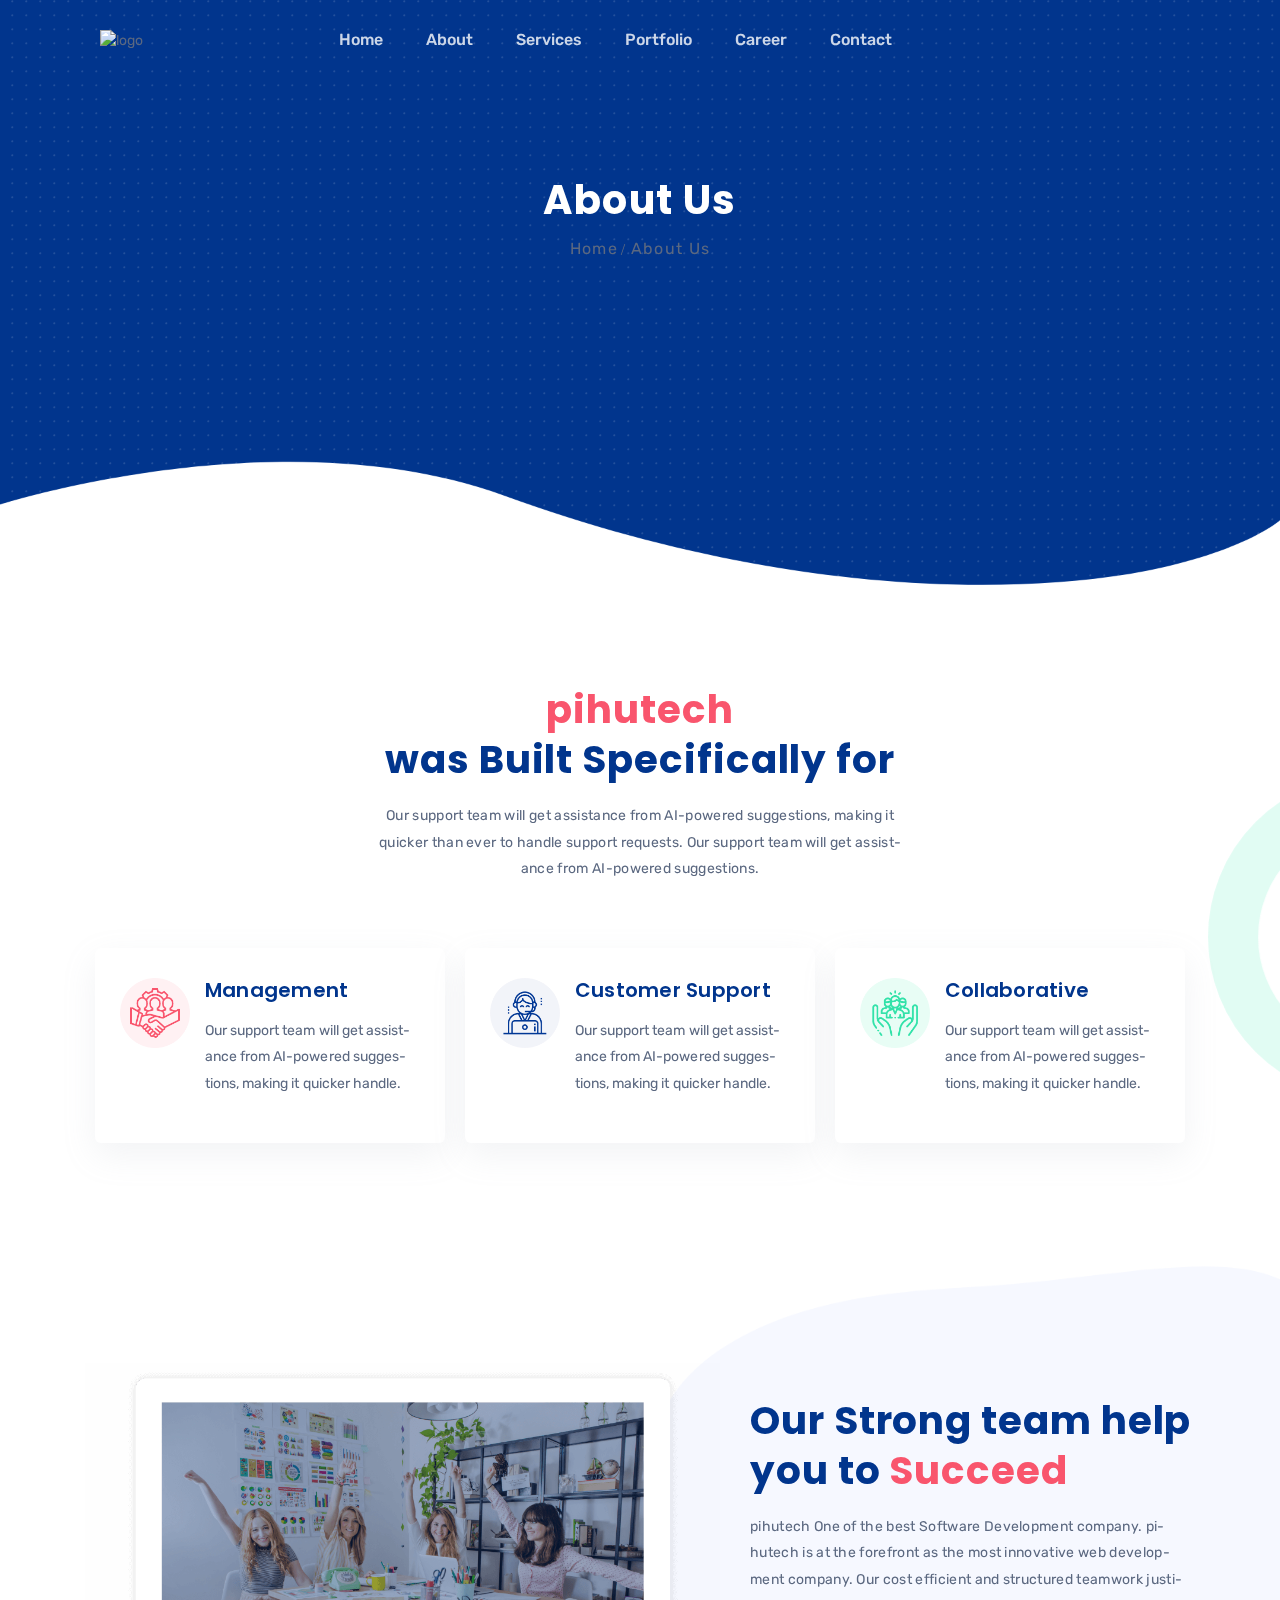
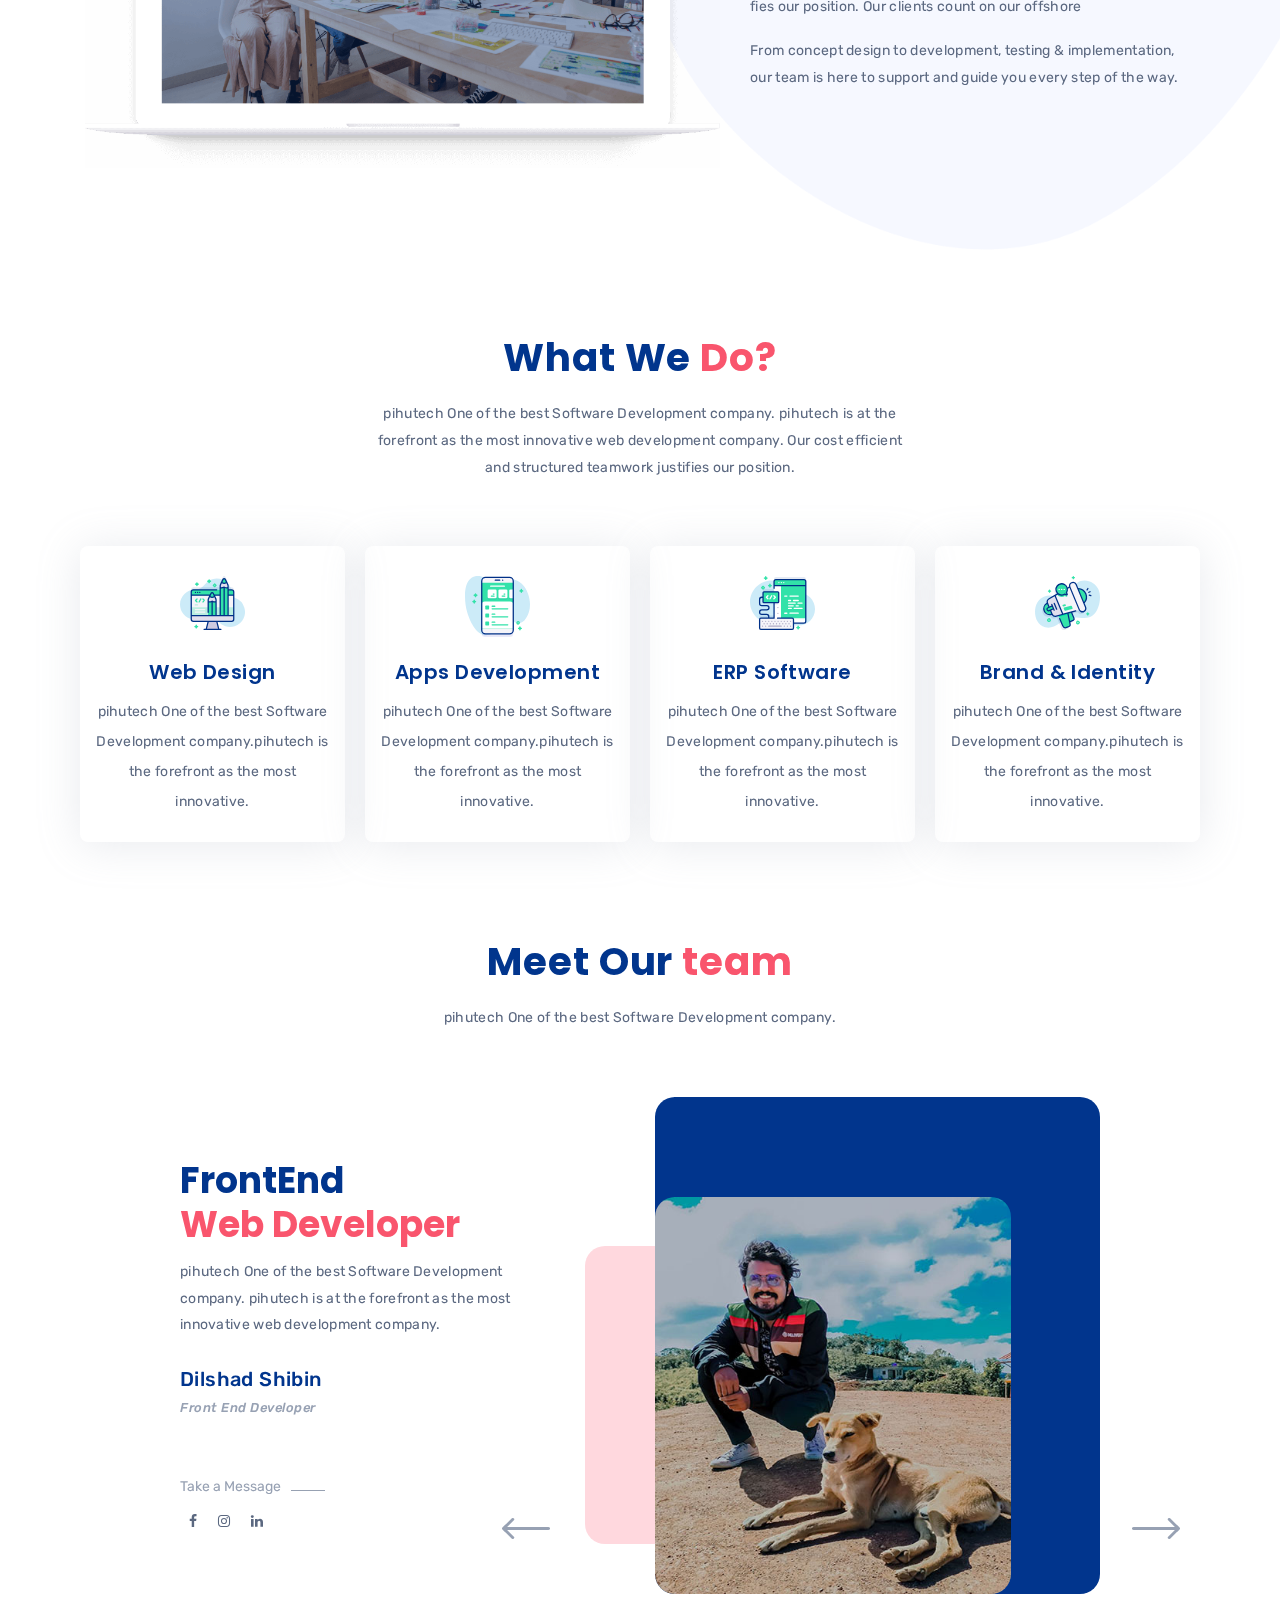
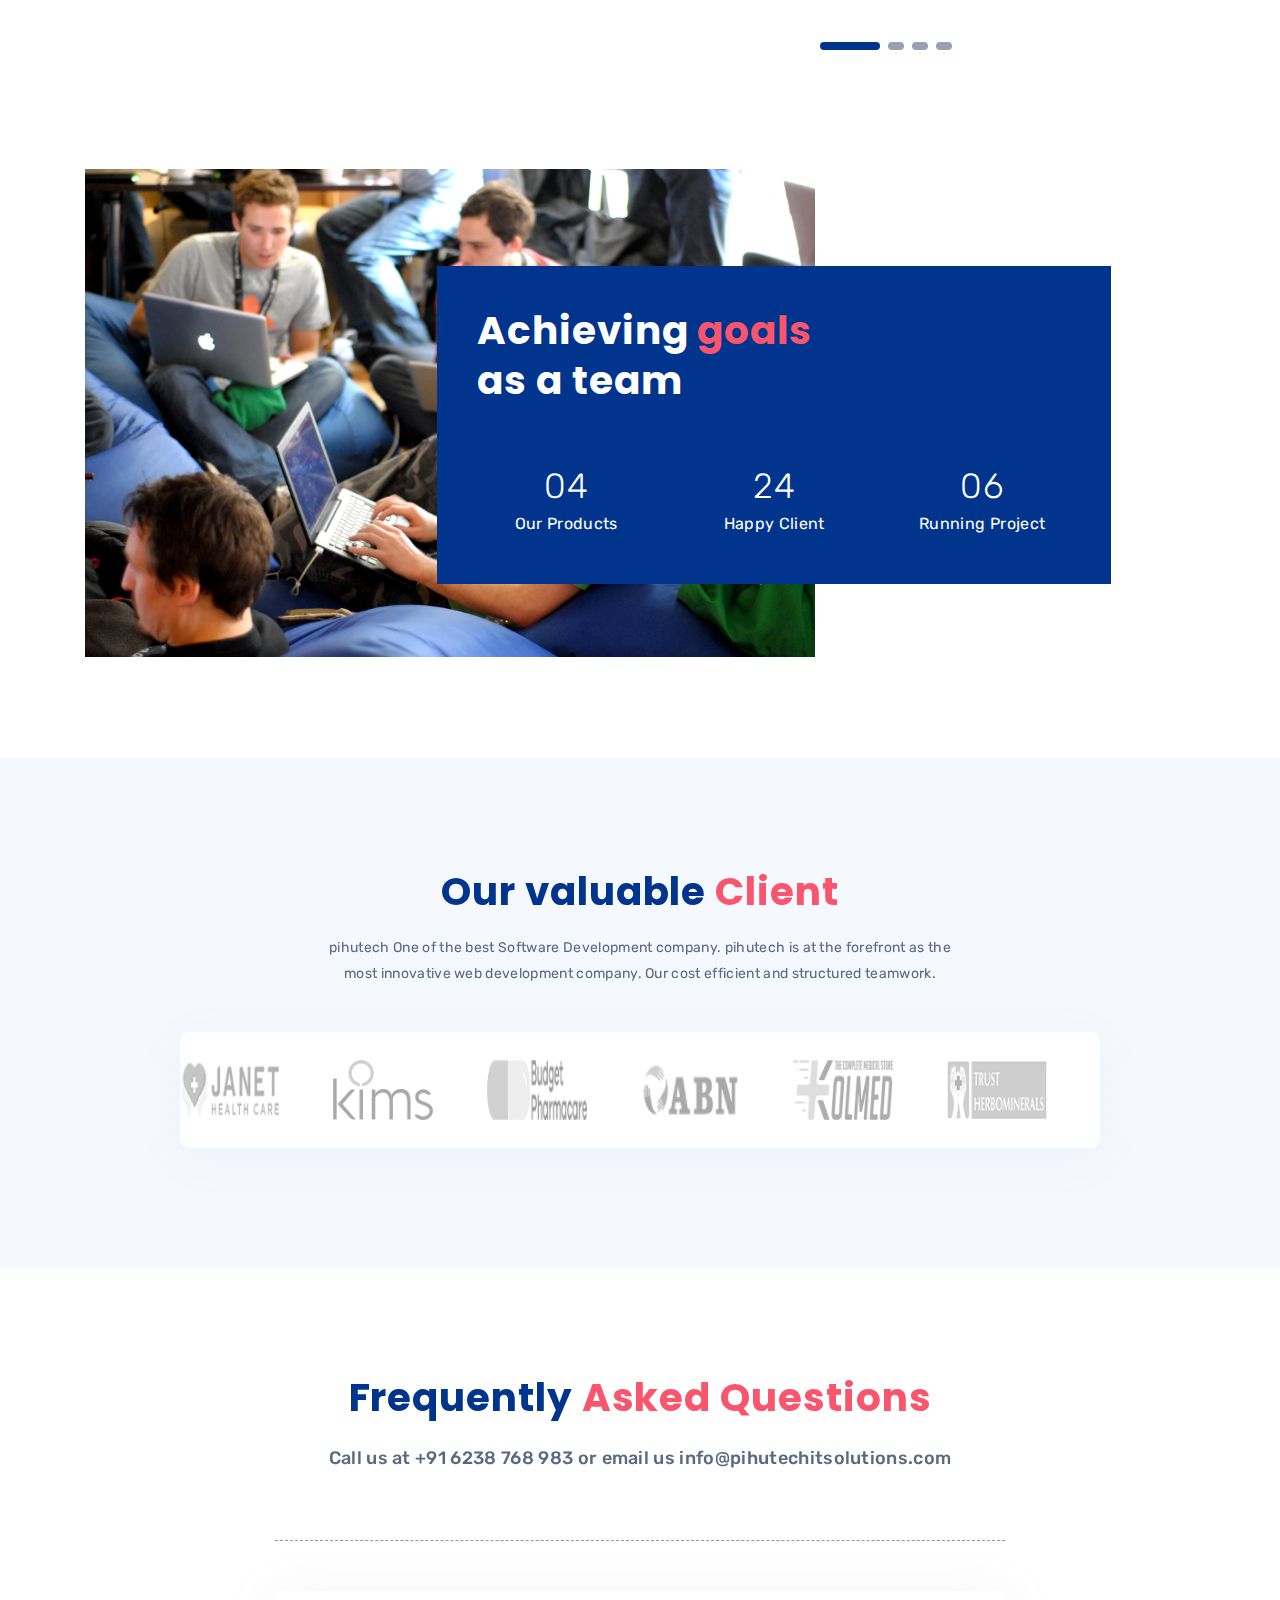
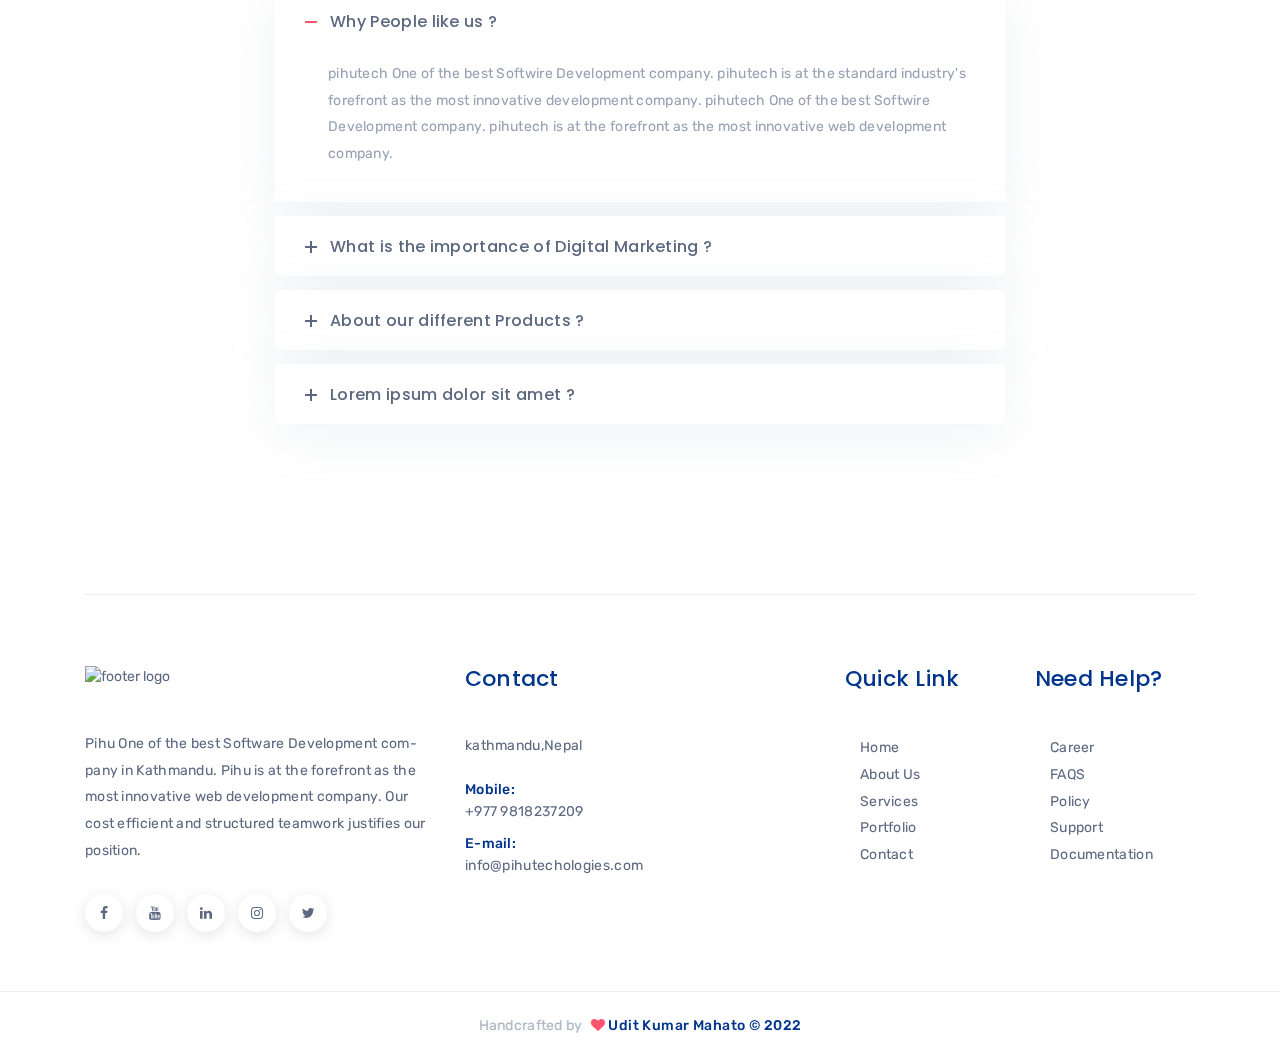
==== commit 4e0557d8: "msngr added" ====
--- a/about.html
+++ b/about.html
@@ -21,6 +21,7 @@
     <link rel="stylesheet" href="assets/css/owl-carousel.min.css">
     <link rel="stylesheet" href="assets/css/themify-icons.css">
     <link rel="stylesheet" href="assets/css/slick.css">
+    <link rel="stylesheet" href="assets/css/font-awesome.min.css">
     <link rel="stylesheet" href="assets/css/animated-slider.css">
     <link rel="stylesheet" href="assets/css/style.css">
     <link rel="stylesheet" href="assets/css/responsive.css">
@@ -512,7 +513,7 @@
     </div>
 
     <!-- faq area Start -->
-    <div class="faq-area pd-top-105">
+    <div class="faq-area pd-top-105" id="faq">
         <div class="container">
             <div class="row justify-content-center">
                 <div class="col-xl-8 col-lg-11">
--- a/assets/css/style.css
+++ b/assets/css/style.css
@@ -5219,7 +5219,7 @@
     width: 50px;
     height: 50px;
     background-color: var(--main-color-one);
-    color: #fff;
+    color: #fff!important;
     text-align: center;
     line-height: 50px;
     border-radius: 50%;
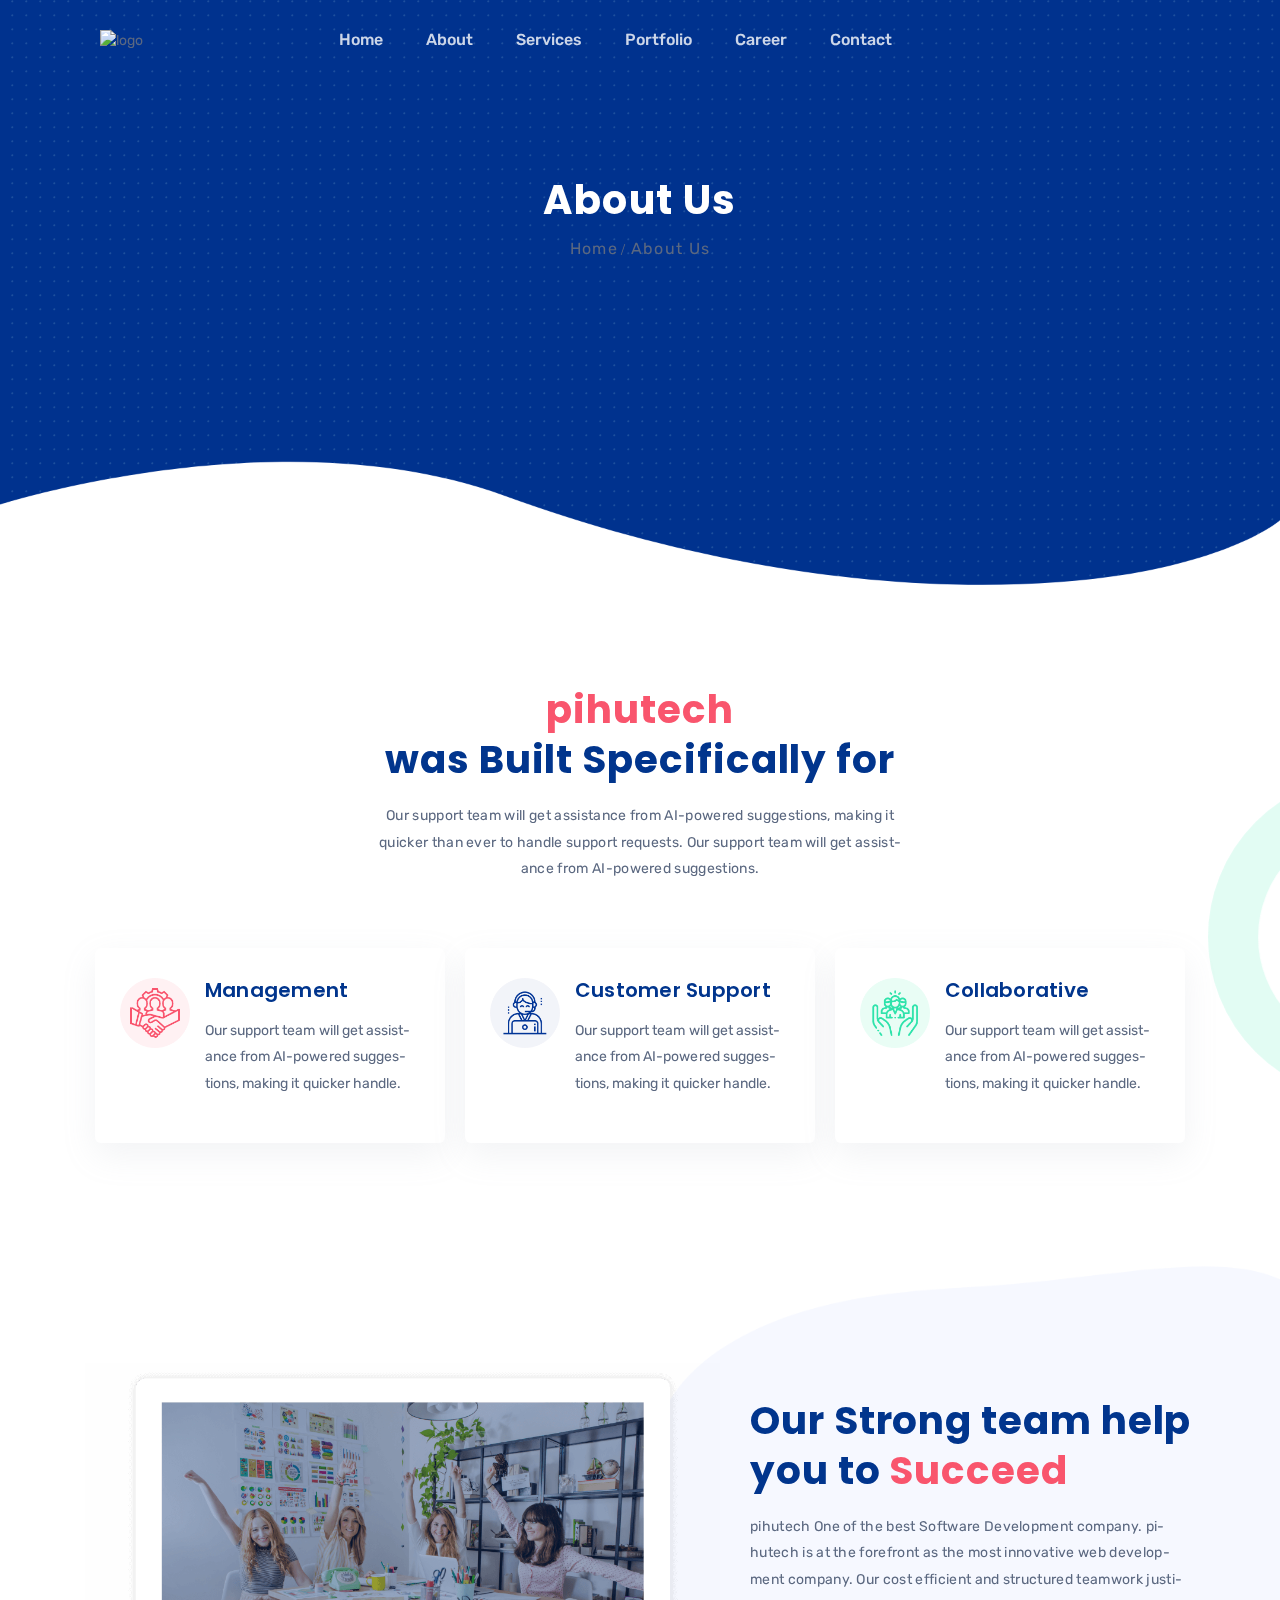
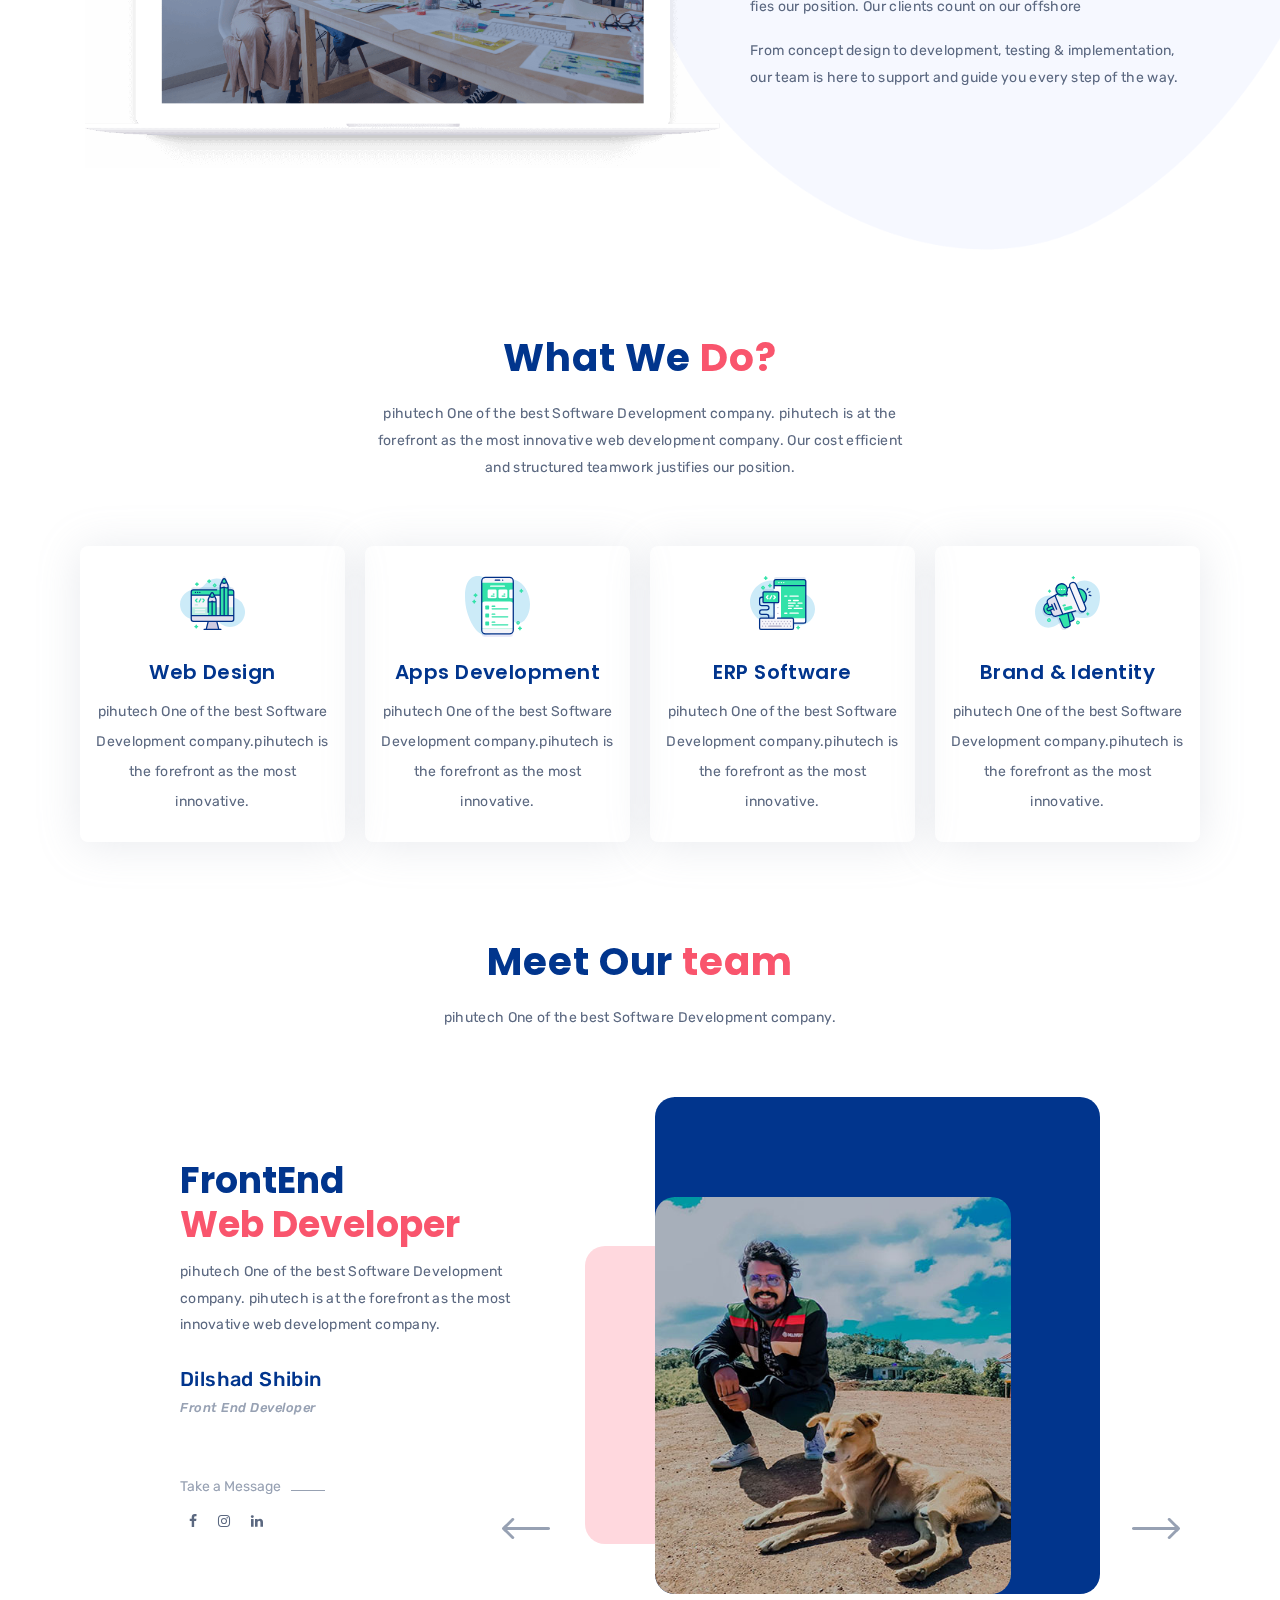
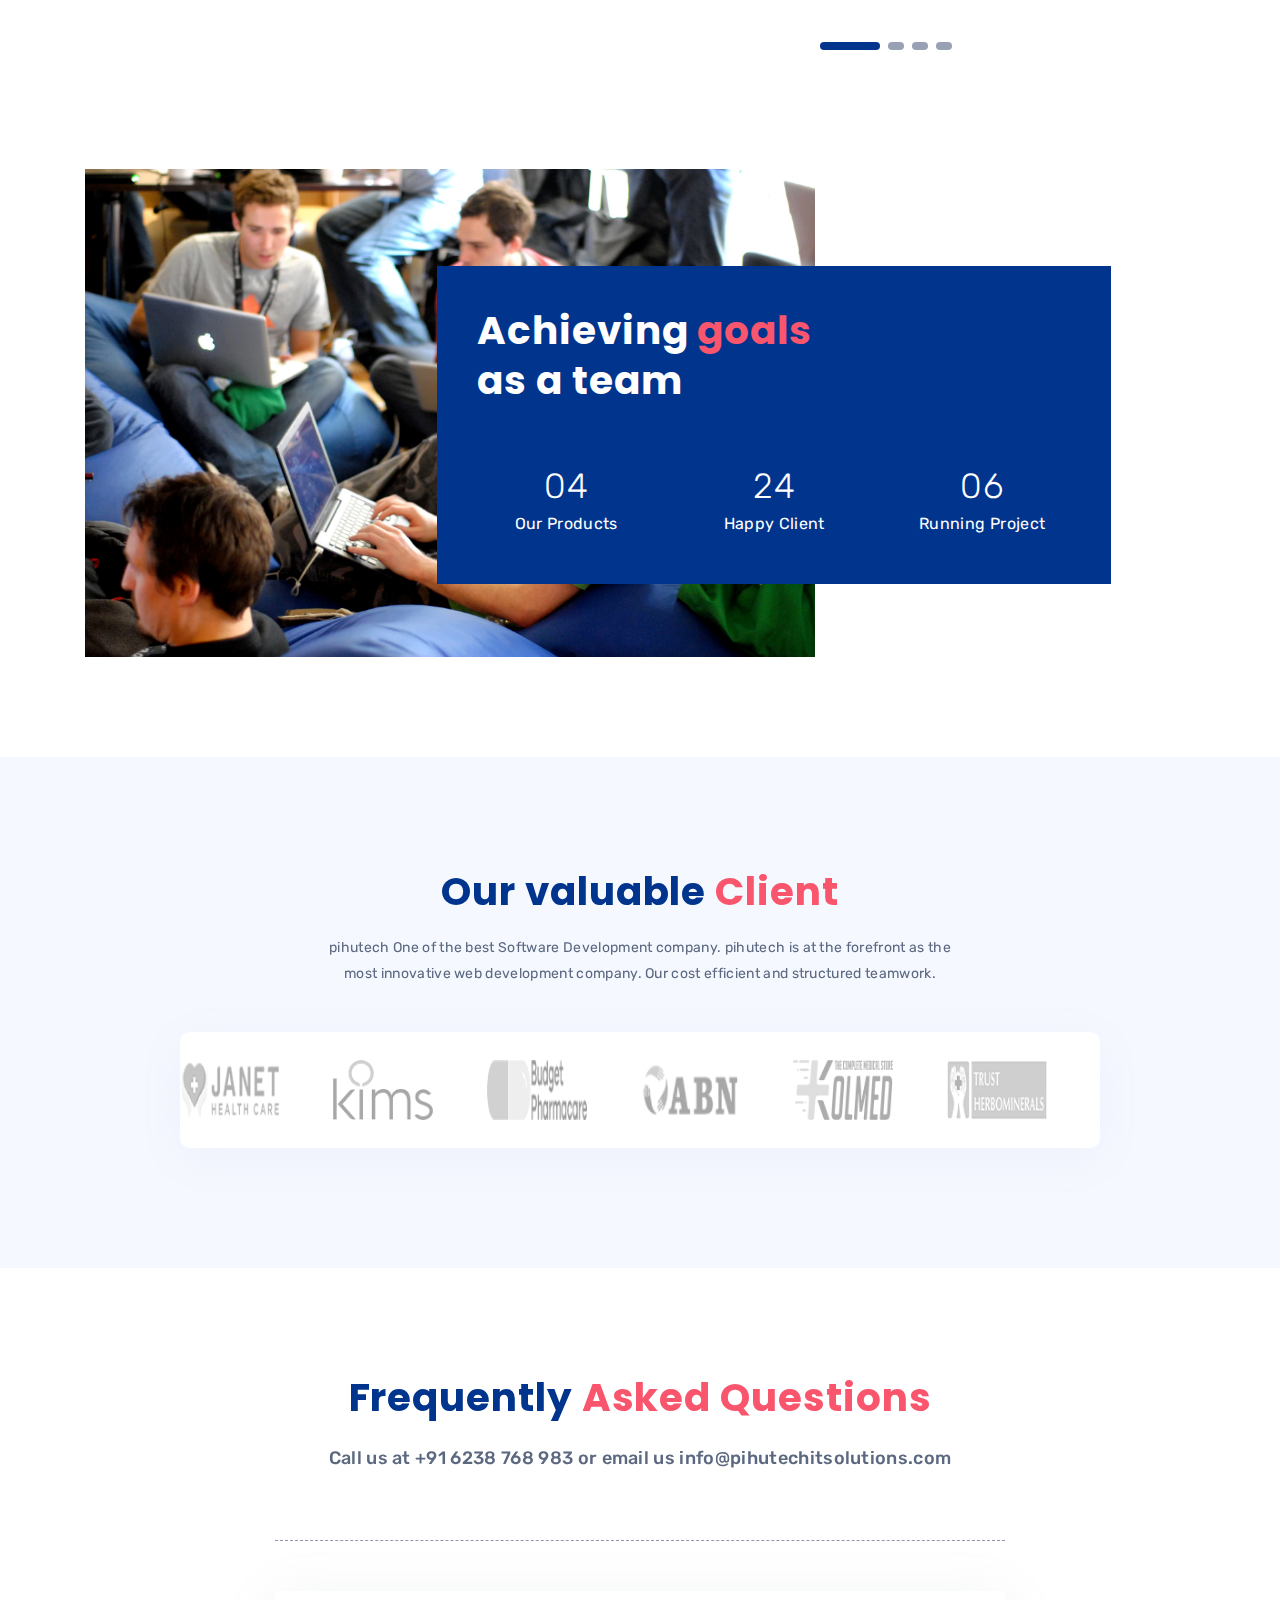
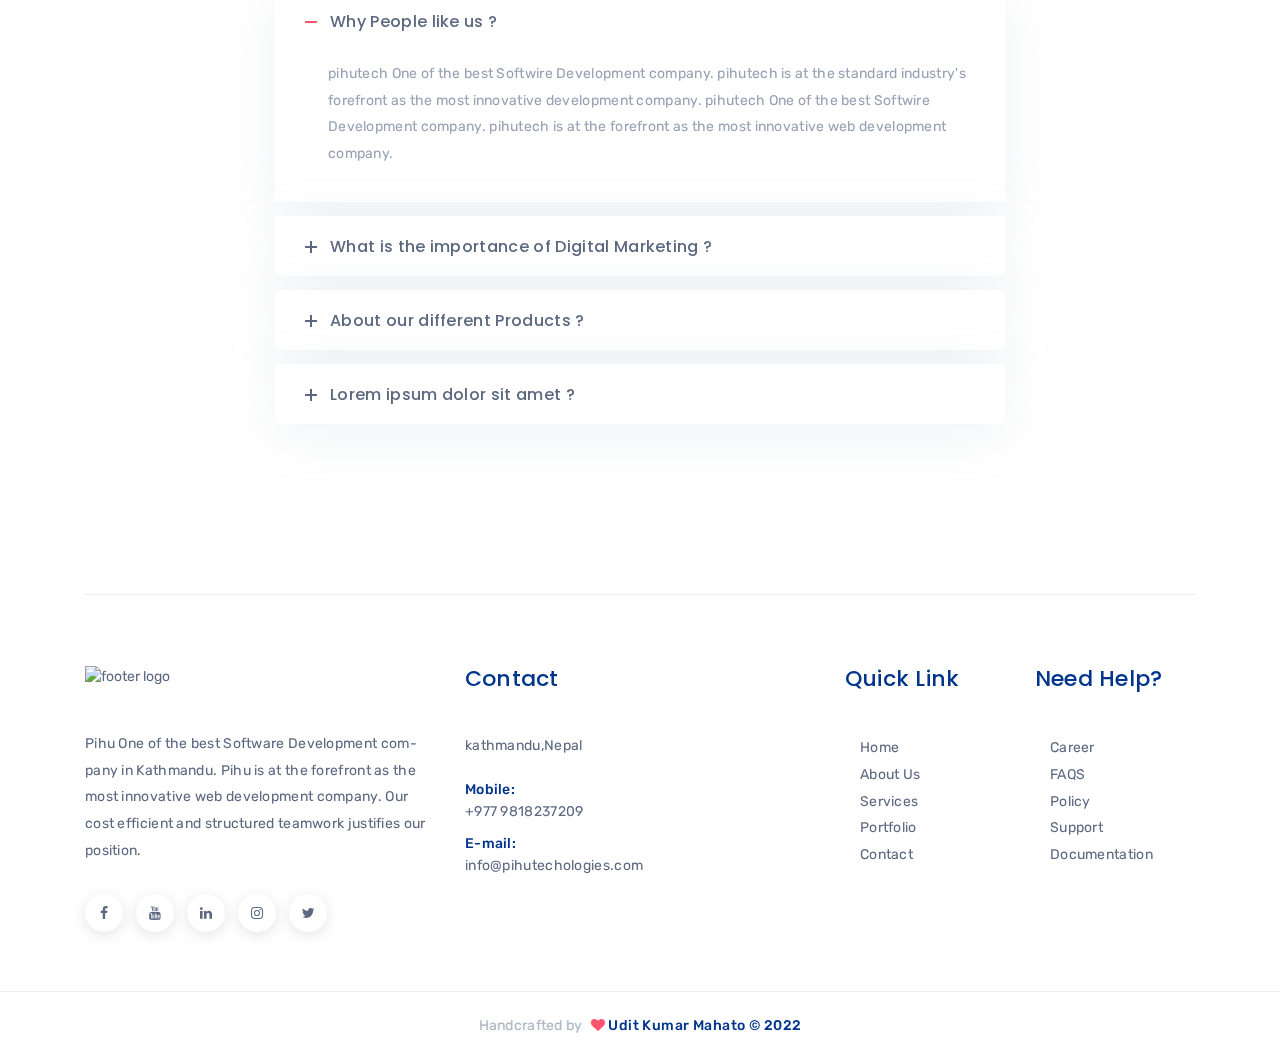
==== commit 116d4b3d: "fixed map" ====
--- a/about.html
+++ b/about.html
@@ -32,7 +32,7 @@
     />
     <meta property="og:description" content="Pihu Technologies Pvt. Ltd. is leading Webiste deasign and development, Android Application,Domain Registeration,Hosting services, ERP Software Application and Digital Marketing Company in Kathmandu ,Nepal with a branch office in Dhangadhi">
     <meta property="og:url" content="https://www.pihutechnologies.com/" />
-    <meta property="og:image" content="assets/img/og-image.png">
+    <meta property="og:image" content="#">
     <meta property="og:image:type" content="image/png">
     <meta property="og:image:width" content="520">
     <meta property="og:image:height" content="600">
@@ -63,7 +63,7 @@
                 <li><a href="contact.html">About</a></li>
                 <li><a href="index.html#service">Service</a></li>
                 <li><a href="index.html#portfolio">Portfolio</a></li>
-                <li><a href="career-listing.html">Career</a></li>
+                <li><a href="career-details-exc.html">Career</a></li>
                 <li><a href="contact.html">Contact</a></li>
             </ul>
         </div>
